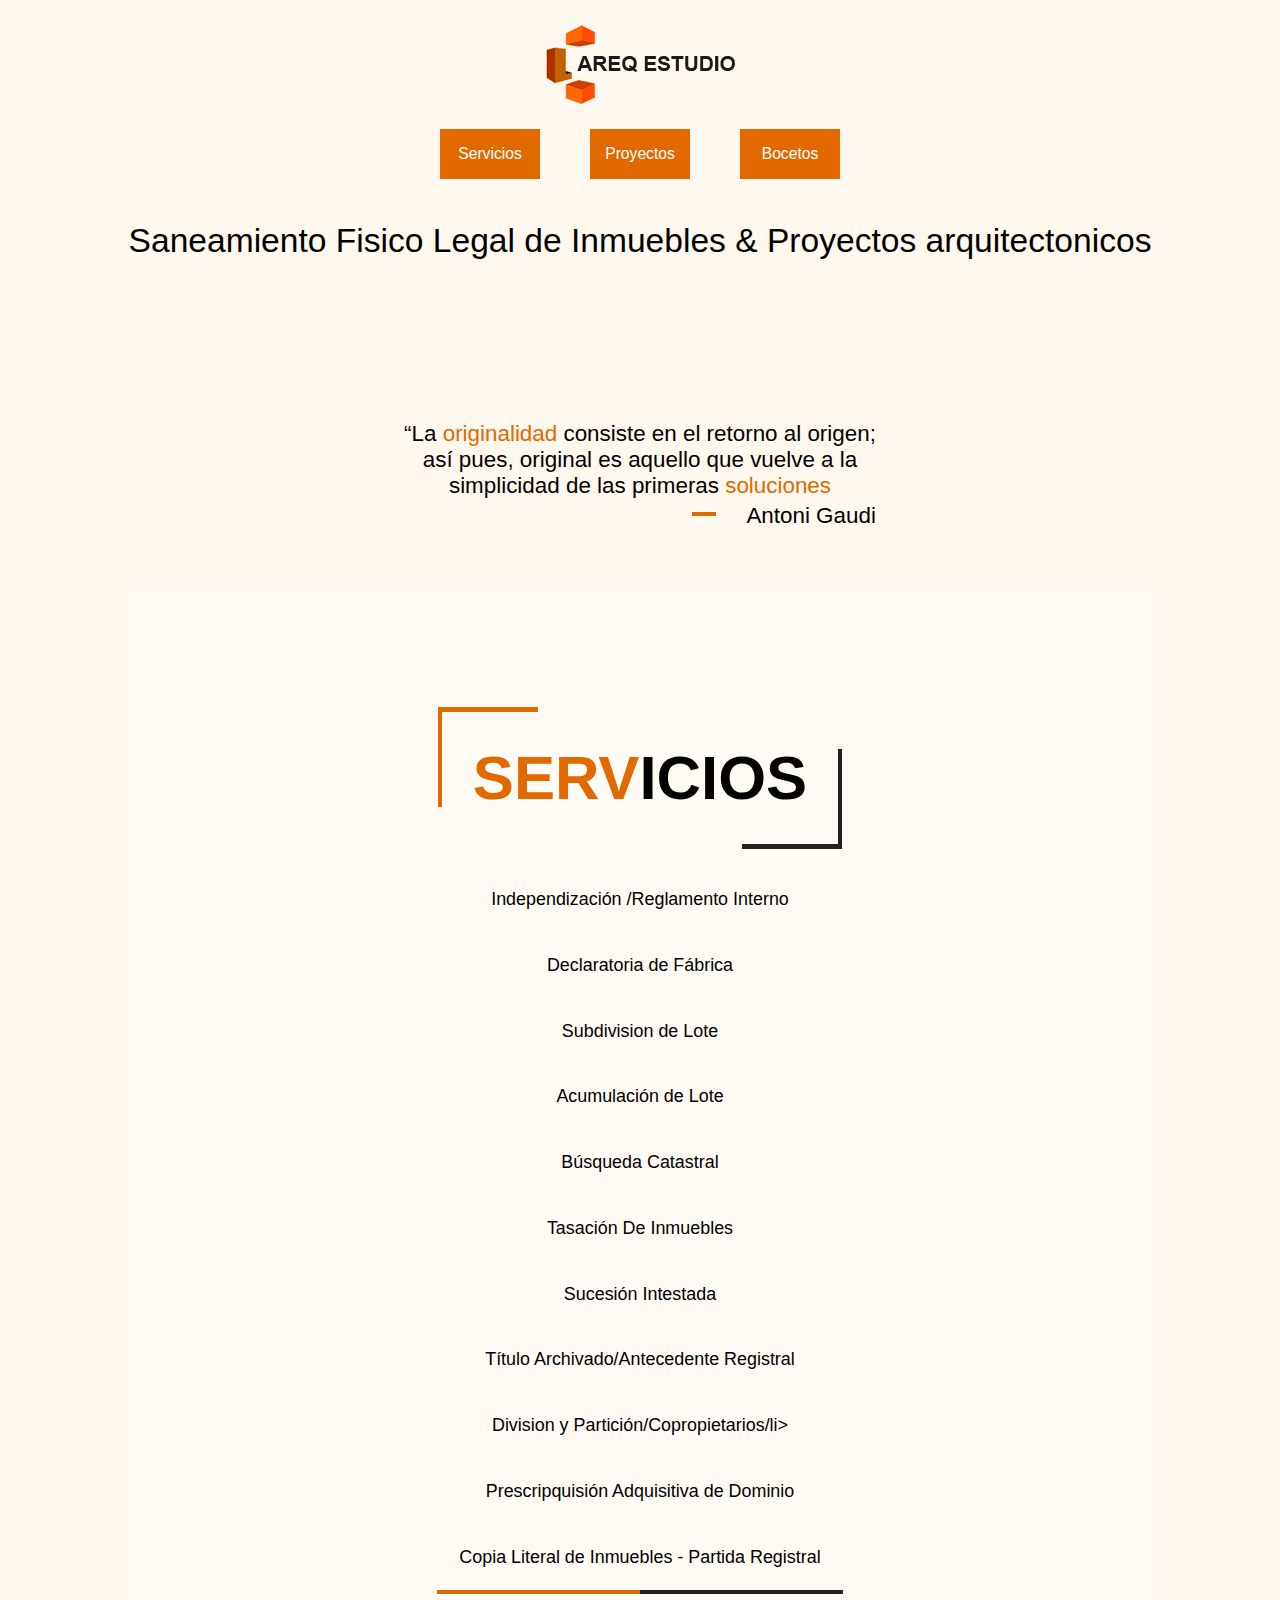
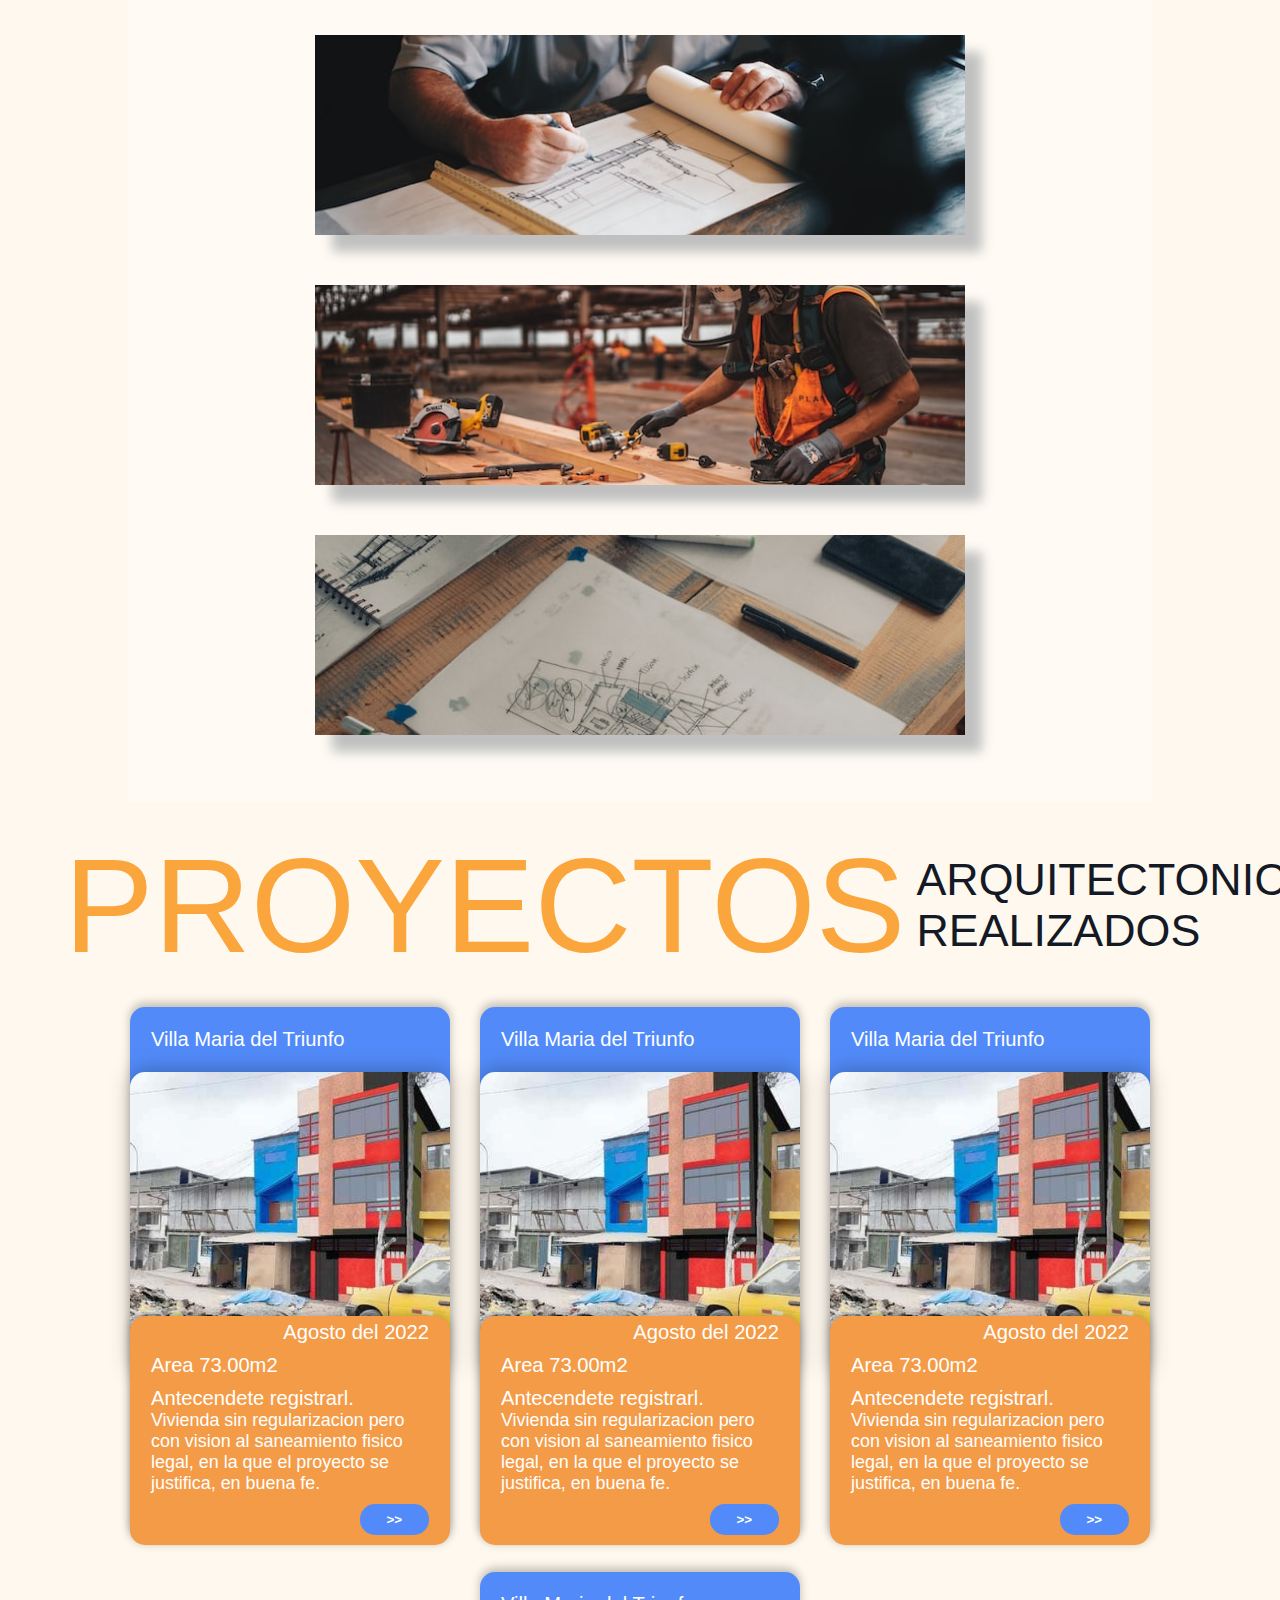
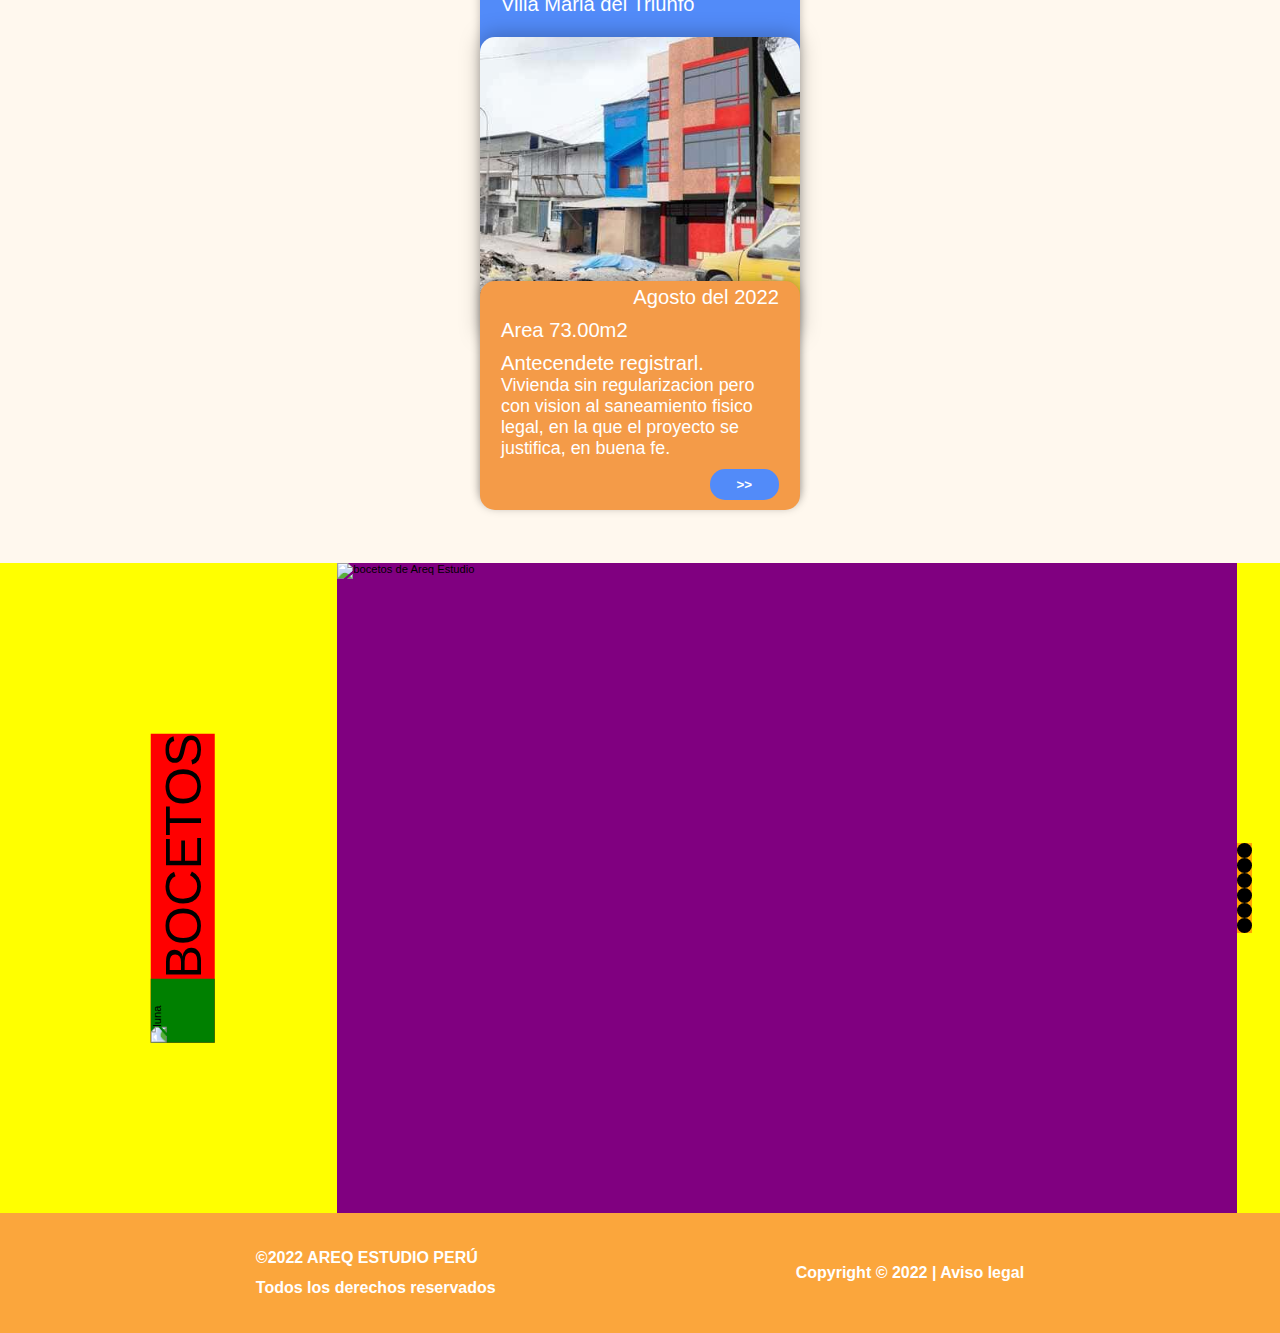
==== index.html @ 9e26d673 "se posiciono la estructura de los bocetos a nivel de contenedores sin diseño especifido" ====
<!DOCTYPE html>
<html lang="es">

<head>
    <meta charset="UTF-8">
    <meta http-equiv="X-UA-Compatible" content="IE=edge">
    <meta name="viewport" content="width=device-width, initial-scale=1.0">
    <link rel="stylesheet" href="./css/index.css">
    <title>Areq Estudio</title>
</head>

<body>
    <header class="header__container">
        <img width="197px" height="84px" class="header_logo" src="./logo/logo_mobile_naranja.png" alt="">
        <nav class="nav__container">
            <ul class="nav__menu">
                <li class="nav__item"><a class="nav__links" href="#servicios">Servicios</a></li>
                <li class="nav__item"><a class="nav__links" href="#proyectos">Proyectos</a></li>
                <li class="nav__item"><a class="nav__links" href="#">Bocetos</a></li>
            </ul>
        </nav>
    </header>
    <section class="principal">
        <div class="principal__titulos-and-logo">
            <img class="principal__logo" width="450px" height="120px" src="./logo/logo_naranja_areq.png" alt="">
            <p class="principal__servicio">Saneamiento Fisico Legal de Inmuebles & Proyectos arquitectonicos</p>
            <div class="principal__border"></div>
        </div>
        <div class="principal__video-cita-menu">
            <video class="principal__video" autoplay muted loop>
                <source class="source" src="./video/dibujando.mp4" type="video/mp4">
                <source src="./video/dibujando.ogg" type="video/ogg">
                Tu Navegador no es compatible con videos HTML5
            </video>
            <div class="principal__cita_menu">
                <p class="principal__cita">
                    “La <span>originalidad</span> consiste en el retorno al origen;<br>
                    así pues, original es aquello que vuelve a la<br>
                    simplicidad de las primeras <span>soluciones</span>
                </p>
                <div class="principal__menu">
                    <ul class="principal__ul">
                        <li class="principal__li"><a class="principal__links" href="#servicios">Servicios</a></li>
                        <li class="principal__li"><a class="principal__links" href="#">Proyectos</a></li>
                        <li class="principal__li"><a class="principal__links" href="#">Bocetos</a></li>
                    </ul>
                </div>
            </div>
        </div>
    </section>
    <section id="servicios" class="servicios">
        <div class="servicios__listas_img">
            <div class="servicios__lista">
                <p class="servicios__titulo"> <span>SERV</span>ICIOS</p>
                <ul class="servicios__ul">
                    <li class="servicios__li">Independización /Reglamento Interno</li>
                    <li class="servicios__li">Declaratoria de Fábrica</li>
                    <li class="servicios__li">Subdivision de Lote</li>
                    <li class="servicios__li">Acumulación de Lote</li>
                    <li class="servicios__li">Búsqueda Catastral</li>
                    <li class="servicios__li">Tasación De Inmuebles</li>
                    <li class="servicios__li">Sucesión Intestada</li>
                    <li class="servicios__li">Título Archivado/Antecedente Registral</li>
                    <li class="servicios__li">Division y Partición/Copropietarios/li>
                    <li class="servicios__li">Prescripquisión Adquisitiva de Dominio</li>
                    <li class="servicios__li">Copia Literal de Inmuebles - Partida Registral</li>
                </ul>
            </div>
            <div class="servicios__img">
                <div class="servicios_imagenes"><img class="servicios__imagen imagen_uno" width="650px" height="202px"
                        src="./img/plano.jpg" alt=""></div>
                <div class="servicios_imagenes"><img class="servicios__imagen imagen_dos" width="650px" height="202px"
                        src="./img/realizado.jpg" alt=""></div>
                <div class="servicios_imagenes"><img class="servicios__imagen imagen_tres" width="650px" height="202px"
                        src="./img/plano0.jpg" alt=""></div>
            </div>
        </div>
    </section>
    <section id="proyectos" class="proyectos__container">
        <div class="proyectos__titulo">
            <p class="proyectos__parrafo ">PROYECTOS</p>
            <p class="proyectos__parrafo pt__font-size pt__color">ARQUITECTONICOS<br>REALIZADOS</p>
        </div>
        <div class="cards__container">
            <div class="cards__proyectos">
                <p class="cards__lugar">Villa Maria del Triunfo</p>
                <div class="cards_fondo_imagen">
                    <img class="cards__imagen" src="./img/plano4.jpeg"
                        alt="proyecto Arquitectonico Villa Maria Del Triungo">
                    <div class="cards__informacion">
                        <p class="cards__fecha">Agosto del 2022</p>
                        <p class="cards__area">Area 73.00m2</p>
                        <p class="cards__Antecedente"><span>Antecendete registrarl.</span><br>Vivienda sin
                            regularizacion pero con vision al saneamiento fisico legal, en la que el proyecto se
                            justifica, en buena fe. </p>
                        <div class="cards_btn_container">
                            <button class="cards__boton">
                                <p class="cards__boton_texto">&#62;&#62;</p>
                            </button>
                        </div>
                    </div>
                </div>
            </div>
            <div class="cards__proyectos">
                <p class="cards__lugar">Villa Maria del Triunfo</p>
                <div class="cards_fondo_imagen">
                    <img class="cards__imagen" src="./img/plano4.jpeg"
                        alt="proyecto Arquitectonico Villa Maria Del Triungo">
                    <div class="cards__informacion">
                        <p class="cards__fecha">Agosto del 2022</p>
                        <p class="cards__area">Area 73.00m2</p>
                        <p class="cards__Antecedente"><span>Antecendete registrarl.</span><br>Vivienda sin
                            regularizacion pero con vision al saneamiento fisico legal, en la que el proyecto se
                            justifica, en buena fe. </p>
                        <div class="cards_btn_container">
                            <button class="cards__boton">
                                <p class="cards__boton_texto">&#62;&#62;</p>
                            </button>
                        </div>
                    </div>
                </div>
            </div>
            <div class="cards__proyectos">
                <p class="cards__lugar">Villa Maria del Triunfo</p>
                <div class="cards_fondo_imagen">
                    <img class="cards__imagen" src="./img/plano4.jpeg"
                        alt="proyecto Arquitectonico Villa Maria Del Triungo">
                    <div class="cards__informacion">
                        <p class="cards__fecha">Agosto del 2022</p>
                        <p class="cards__area">Area 73.00m2</p>
                        <p class="cards__Antecedente"><span>Antecendete registrarl.</span><br>Vivienda sin
                            regularizacion pero con vision al saneamiento fisico legal, en la que el proyecto se
                            justifica, en buena fe. </p>
                        <div class="cards_btn_container">
                            <button class="cards__boton">
                                <p class="cards__boton_texto">&#62;&#62;</p>
                            </button>
                        </div>

                    </div>
                </div>
            </div>
            <div class="cards__proyectos">
                <p class="cards__lugar">Villa Maria del Triunfo</p>
                <div class="cards_fondo_imagen">
                    <img class="cards__imagen" src="./img/plano4.jpeg"
                        alt="proyecto Arquitectonico Villa Maria Del Triungo">
                    <div class="cards__informacion">
                        <p class="cards__fecha">Agosto del 2022</p>
                        <p class="cards__area">Area 73.00m2</p>
                        <p class="cards__Antecedente"><span>Antecendete registrarl.</span><br>Vivienda sin
                            regularizacion pero con vision al saneamiento fisico legal, en la que el proyecto se
                            justifica, en buena fe. </p>
                        <div class="cards_btn_container">
                            <button class="cards__boton">
                                <p class="cards__boton_texto">&#62;&#62;</p>
                            </button>
                        </div>
                    </div>
                </div>
            </div>
        </div>
    </section>
    <section class="bocetos__container">
        <div class="boceto__titulo_imagen">
            <img class="boceto__img" src="" width="64px" height="64px" alt="luna">
            <p class="boceto__titulo">BOCETOS</p>
        </div>
        <div class="boceto__imagen">
            <img src="" alt="bocetos de Areq Estudio">
        </div>
        <div class="boceto__indicador">
            <div id="circulo_uno" class="boceto__circulo boceto_uno"></div>
            <div id="circulo_dos" class="boceto__circulo boceto_dos"></div>
            <div id="circulo_tres" class="boceto__circulo boceto_tres"></div>
            <div id="circulo_cuatro" class="boceto__circulo boceto_cuatro"></div>
            <div id="circulo_cinco" class="boceto__circulo boceto_cinco"></div>
            <div id="circulo_seis" class="boceto__circulo boceto_seis"></div>
        </div>
    </section>
    <footer class="footer">
        <p class="footer_copy">©2022 AREQ ESTUDIO PERÚ<br>Todos los derechos reservados</p>
        <p class="footer_copy">Copyright © 2022 | Aviso legal</p>
    </footer>
    <script src="./script/redirecionar.js" type="module"></script>
</body>

</html>
---- css/index.css ----
html,
*,
*::after,
*::before {
    margin: 0;
    padding: 0;
    box-sizing: border-box;

}

:root {

    --bg__nav: #FBA63C;
    --bg__sevicio: #FBA63C;
    --bg__sevicio-black: #131A25;
    --bg__proyectos-black: #131A25;
    --bg__proyectos: #FBA63C;
    --bg__footer: #FBA63C;
    --border__logo: #131A25;
    --border_lineas: #FBA63C;
    --border_lineas-black: #131A25;
    --c__header: #131A25;
    --c__servicios: #FBA63C;
    /* colores a partir de esta comentario*/
    --bg__body: #FFF8EE;

    --bg__border_principal_bottom: #DCDBDB;
    --bg__border_principal_left: #DCDBDB;
    --bg__principal_orange: #E16900;
    --bg__principal_container: #FFF8EE;
    --bg__servicios_blanco: #FFFBF4;
    --bg__servicios_orange: #E16900;
    --bg__servicios_orange_claro: #FBA63C;
    --bg__servicios_black: #212121;
    --bg__proyectos_blanco: #FFF8EE;
    --c__principal-black: #212121;
    --c__principal-orange: #E16900;
    --c__principal-menu: #FFFFFF;
    --c__proyectos_orange: #E16900;
    --c__proyectos_black: #212121;
}

html {
    scroll-behavior: smooth;
    font-size: 62.5%;
}

body {
    background-color: var(--bg__body);
}

.header__container {
    width: 100%;
    padding-bottom: 100px;
    background: var(--bg__header);
    display: flex;
    justify-content: space-between;
    position: relative;
    display: none;
    font-family: "Arial", sans-serif;
}

.principal {
    font-family: "Arial", sans-serif;
}

.principal::before {
    content: "";
    position: absolute;
    z-index: 2;
    width: 1px;
    height: 100%;
    background-color: var(--bg__border_principal_left);
    top: 0;
    left: 150px;

}

.principal__titulos-and-logo {
    display: flex;
    position: relative;
    justify-content: center;
    line-height: 3rem;

}

.principal__logo {
    position: absolute;
    top: 4rem;
    left: 5%;
    z-index: 2;
}

.principal__servicio {
    font-size: 3rem;
    white-space: nowrap;
    margin-left: 10%;
    margin-top: 6rem;
}

.principal__border {
    position: absolute;
    width: 100%;
    height: 1px;
    background-color: var(--bg__border_principal_bottom);
    margin-top: 9.3rem;
}

.principal__video-cita-menu {
    width: 65%;
    margin: 0 auto;
    margin-top: 10%;
    margin-bottom: 8rem;
    display: flex;
    justify-content: center;
    align-items: center;
}

.principal__video {
    object-fit: cover;
    width: 460px;
    height: 640px;
}

.principal__cita_menu {
    margin-left: 12%;
    margin-top: 15%;

}

.principal__cita {
    font-weight: 300;
    font-size: 2.5rem;
    text-align: center;
    position: relative;
    white-space: nowrap;
}

.principal__cita::before {
    content: "";
    width: 24px;
    height: 4px;
    background-color: var(--c__principal-orange);
    position: absolute;
    display: flex;
    justify-content: center;
    align-items: center;
    text-align: center;
    bottom: -17px;
    right: 160px;
}

.principal__cita::after {
    content: "Antoni Gaudi";
    position: absolute;
    bottom: -30px;
    right: 0px;
}

.principal__cita>span {
    color: var(--c__principal-orange);
}

.principal__menu {
    margin-top: 150px;
    width: 100%;


}

.principal__ul,
.nav__menu {
    display: flex;
    justify-content: space-between;
}

.principal__li,
.nav__item {
    list-style-type: none;
}

.principal__links,
.nav__links {
    font-size: 1.6rem;
    text-decoration: none;
    color: var(--c__principal-menu);
    display: flex;
    justify-content: center;
    align-items: center;
    width: 130px;
    height: 60px;
    background: var(--bg__principal_orange);
}

.nav__links {
    font-size: 1.6rem;
    text-decoration: none;
    color: var(--c__principal-menu);
    display: flex;
    justify-content: center;
    align-items: center;
    width: 130px;
    height: 60px;
    background: var(--bg__principal_orange);
}

/* ESTILOS DEL SERVICIO */
.servicios {
    width: 100%;
    font-family: "Arial", sans-serif;
}

.servicios__listas_img {
    width: 80%;
    height: 100%;
    margin: 0 auto;
    background: var(--bg__servicios_blanco);
    display: flex;
    justify-content: space-between;
    align-items: center;
    padding-bottom: 6rem;
}

.servicios__img {
    display: flex;
    flex-direction: column;
    gap: 50px;

}

.servicios_imagenes {
    width: 650px;
    height: 200px;
    position: relative;
    box-shadow: 1.5rem 1.5rem 1rem silver;

}

.servicios__imagen {
    width: 100%;
    height: 100%;
    object-fit: cover;
}

.servicios_imagenes::before {
    content: "";
    top: 0;
    left: 0;
    position: absolute;
    width: 100%;
    height: 100%;
    background: linear-gradient(90deg, transparent 47%, var(--bg__servicios_orange));
    z-index: 2;
    animation: grandiante 5s ease infinite;
    background-size: 300% 100%;

}

@keyframes grandiante {
    0% {

        background-position: 50% 0%;
    }

    50% {

        background-position: 70% 100%;
    }

    100% {

        background-position: 50% 0%;
    }
}

.servicios__imagenes {
    width: 650px;
    height: 202px;
    object-fit: cover;
    position: relative;
}

/* ESTILOS PARA EL CONTENEDOR SERVICIOS*/
.servicios__titulo {
    text-align: center;
    margin-top: 11rem;
    margin-bottom: 2rem;
    font-size: 5.5rem;
    padding: 0.5em;
    font-weight: 900;
    position: relative;
    background-color: var(--bg__servicios_blanco);

}

.servicios__titulo>span {
    color: var(--bg__servicios_orange);
}

.servicios__titulo::before {
    content: "";
    position: absolute;
    top: -.4rem;
    left: -.4rem;
    width: 100px;
    height: 100px;
    z-index: -1;
    background-color: var(--bg__servicios_orange);

}

.servicios__titulo::after {
    content: "";
    position: absolute;
    bottom: -.4rem;
    right: -.4rem;
    width: 100px;
    height: 100px;
    z-index: -1;
    background-color: var(--bg__servicios_black);

}

.servicios__lista {
    margin: 0 auto;
    position: relative;
    z-index: 2;
    display: flex;
    justify-content: center;
    align-items: center;
    flex-direction: column;
}

.servicios__ul {
    font-size: 1.6rem;

}

.servicios__ul::after {
    content: "";
    position: absolute;
    left: 50%;
    transform: translateX(-50%);
    width: 100%;
    height: 4px;
    background: linear-gradient(90deg, var(--bg__servicios_orange) 50%, var(--bg__servicios_black) 50%);
    margin: 0 auto;
}

.servicios__li {
    padding: 2rem 2rem;
    list-style-type: none;
    text-align: center;
}

.servicios__li:hover {
    background-color: var(--bg__servicios_orange_claro);
    transition: background-color 0.3s;
    color: #ffffff;
}

/* ESTILOS PARA EL CONTENEDOR PROYECTOS ARQUITECTONICOS*/
.proyectos__container {
    background-color: var(--bg__proyectos_blanco);
    width: 100%;
    display: flex;
    justify-content: center;
    align-items: center;
    flex-direction: column;
    font-family: "Arial", sans-serif;
}

.proyectos__titulo {
    font-family: 'Bebas Neue', sans-serif;
    font-style: normal;
    font-weight: 400;
    font-size: 12rem;
    width: 100%;
    margin-top: 2%;
    margin-bottom: 2%;
    padding-left: 5%;
    display: grid;
    grid-template-columns: repeat(5, 1fr);
    grid-template-rows: repeat(1, auto);
    align-items: center;
}

.proyectos__parrafo {
    color: var(--bg__proyectos);

}

.pt__font-size {
    font-size: 4rem;
    margin-left: 1rem;

}

.pt__color {
    color: var(--bg__proyectos-black);
}

.cards__container {
    width: 80%;
    display: flex;
    justify-content: center;
    align-items: center;
    flex-flow: wrap;
    font-size: 1.8rem;
    margin-bottom: 5rem;
    gap: 30px;
    /*grid-auto-rows: 45rem;*/

    /*grid-template-columns: repeat(auto-fit,minmax(min(100%,25rem),1fr));*/
}

.cards__proyectos {
    flex-basis: calc(350px - 30px);
    width: 350px;
    background-color: #528BF9;
    box-shadow: 0px -4px 10px rgba(0, 0, 0, 0.25);
    border-radius: 15px;
    min-height: 535px;
}

.cards__lugar {
    padding: 21px;
    color: #FFFFFF;
}

.cards_fondo_imagen {
    position: relative;
}

.cards__imagen {
    border-radius: 15px 15px 0px 0px;
    filter: drop-shadow(0px -3px 10px rgba(0, 0, 0, 0.25));
    width: 100%;
    height: 300px;
    object-fit: cover;
}

.cards__informacion {
    border-radius: 15px;
    background: #F49B48;
    color: #FFFFFF;
    padding: 0px 21px 10px 21px;
    box-shadow: 0px -2px 10px rgba(0, 0, 0, 0.25);
    position: absolute;
    bottom: -55%;
    display: grid;
    gap: 10px;
}

.cards__fecha {
    margin-top: 5px;
    text-align: end;
}

.cards_btn_container {
    width: 100%;
    display: flex;
    justify-content: end;
}

.cards__boton {
    text-align: center;
    width: 25%;
    padding: 8px;
    border-radius: 15px;
    border: 0px;
    background: #528BF9;
}

.cards__boton_texto {
    font-family: "Tahoma", "Helvetica";
    color: #FFFFFF;
    font-weight: 900;
}
.cards__Antecedente>span {
    font-size: 1.8rem;
}
.cards__Antecedente {
    font-size: 1.6rem;
}
/* ESTILOS PARA EL CONTENEDOR BOCETOS */
.bocetos__container {
    width: 100%;
    font-family: "Bodoni Moda", sans-serif;
    position: relative;
    background-color: yellow;
    display: flex;
    justify-content: center;
    align-items: center;
}
.boceto__titulo_imagen {
    display: inline-flex;
    background-color: red;
    transform: rotate(-90deg);
    justify-content: center;
    align-items: center;
    
    top: 0%;
    left: 0%;
}
.boceto__img{
    background-color: green;
}
.boceto__titulo {
    font-size: 4.5rem;
}
.boceto__imagen{
    min-width: 900px;
    min-height: 650px;
    background: purple;
}
.boceto__indicador{
    font-size: 3.5rem;
    background: orange;
}
.boceto__circulo{
    width: 15px;
    height: 15px;
    background: black;
    border-radius: 50%;
}

/* REPSONSIVE DESIGN */
/*
     Principal
*/
@media screen and (max-width: 1800px) {

    .principal__servicio {
        margin-top: 10rem;
        margin-left: 0%;
        white-space: normal;
        text-align: center;
    }
}

@media screen and (max-width: 1600px) {
    .principal__video-cita-menu {
        margin-top: 3%;
    }

    .servicios__listas_img {
        flex-direction: column;
    }

    .servicios__img {
        justify-content: center;
        align-items: center;
        margin-top: 4rem;
    }

}

@media screen and (max-width: 1350px) {

    html {
        font-size: 70%;
        transition: all 0.5s;
    }

    .header__container {
        background-color: var(--bg__principal_container);
        position: fixed;
        z-index: 10;
        display: flex;
        justify-content: center;
        align-items: center;
        flex-direction: column;
        padding-bottom: 30px;
    }

    .header_logo {
        margin-top: 2rem;
        margin-bottom: 2rem;
    }

    .principal__video-cita-menu {
        flex-direction: column;
    }

    .principal__cita_menu {
        margin-left: 0%;
    }

    .principal__video {
        display: none;
    }

    .principal__cita {
        font-size: 2rem;
    }

    .principal__menu {
        display: none;
    }

    .nav__menu {
        justify-content: center;
        gap: 50px;
    }

    .nav__links {
        width: 100px;
        height: 50px;
        font-size: 1.4rem;
        font-weight: normal;
    }

    .principal__logo {
        display: none;
    }

    .principal__servicio {
        margin-top: 20rem;
        margin-left: 0%;
        white-space: normal;
        text-align: center;
    }

    .principal__border {
        display: none;
    }

    .principal::before {
        display: none;
    }

}

@media screen and (max-width:800px) {
    html {
        font-size: 62.5%;
    }

    .servicios__titulo {
        font-size: 4.5rem;
    }

    .servicios__img {
        gap: 20px;
        width: 90%;
    }

    .servicios_imagenes {
        width: 100%;
    }

    /* CONTENEDOR PROYECTOS */
    .proyectos__titulo {
        font-size: 6rem;
        transition: font-size 0.5s;
    }

    .pt__font-size {
        font-size: 2.5rem;

    }
}















.header__contenedor {

    width: 75%;
    height: 770px;
    position: relative;
    border-radius: 10px;
    filter: drop-shadow(0px 0px 30px rgba(0, 0, 0, 0.75));
}

.header__figura,
.section__figure {
    position: relative;
    border-top: 10px solid var(--border__logo);
    border-right: 10px solid var(--border__logo);
    border-bottom: 10px solid var(--border__logo);
}

.border--naranja {
    border-top: 10px solid var(--border_lineas);
    border-right: 10px solid var(--border_lineas);
    border-bottom: 10px solid var(--border_lineas);
}

.header__fondo {
    width: 100%;
    height: 100%;
    object-fit: cover;
    border-radius: 10px;
}

.header_capa {
    position: absolute;
    top: 0;
    z-index: 2;
    width: 100%;
    height: 100%;
    background: linear-gradient(90deg, #516A92 0%, rgba(217, 217, 217, 0) 98.77%);
    border-radius: 10px;
}

.header__titulo {
    position: absolute;
    z-index: 3;
    text-align: center;
    top: 38px;
    width: 100%;
}

.header__saneamiento {
    font-size: 45px;
    color: var(--c__header);
    text-align: center;
    font-weight: 700;
    padding: 0em 0.5em;
}

.header__lineas,
.section__lineas {
    height: 8px;
    width: 8px;
    background-color: var(--border_lineas);
}

.vertical {
    height: 100%;
    position: absolute;
    top: 0;
    left: 120px;
    z-index: 0;
}

.horizontal {
    width: 100%;
    position: absolute;
    top: 185px;
    z-index: 1;
}

.position--absolute,
.position--absolute_servicio {
    position: absolute;
    top: 120px;
    left: 3.5%;
    z-index: 5;
}

.position--relative {
    border: 0px;
    position: relative;
    width: 100%;
    height: 100%;
}

.nav {
    position: absolute;
    background-color: var(--bg__nav);
    bottom: 0px;
    z-index: 3;
    left: 10%;
    box-shadow: 10px 10px 10px rgba(0, 0, 0, 0.25);
    border-radius: 5px 5px 0px 0px;
}

.nav__ul {
    display: flex;
    gap: 20px;
    padding: 1em;
}

.nav__articulos {
    list-style-type: none;
    line-height: 3em;
}

.nav__enlace {
    display: block;
    padding: 0em 1.3em;
    text-decoration: none;
    color: white;
    font-size: 18px;
    text-align: center;
}

/* ESTILOS PARA EL CONTENEDOR SERVICIOS*/
.section {
    width: 100%;
    padding-top: 4em;
    padding-bottom: 4em;
    background-color: var(--bg__sevicio);
    position: relative;
    display: flex;
    justify-content: center;
    align-items: center;
}

.bg--black {
    background: var(--border_lineas-black);
}

.top {
    top: 106px;
}

.position--absolute_servicio {
    top: 42px;
}

.section__container {
    width: 60%;
    background: var(--bg__sevicio-black);
    margin-top: 170px;
    height: 650px;
    margin-bottom: 25px;
    display: flex;
    justify-content: space-between;
    position: relative;

}

.section__titulo {
    height: 100%;
    display: flex;
    justify-content: center;
    align-items: center;
    background: var(--bg__sevicio-black);
    position: relative;
    z-index: 3;
}

.section__servicios {
    font-size: 55px;
    padding-left: 40px;
    padding-right: 40px;
    color: var(--c__servicios);
    font-weight: 900;
}

.section_lista {
    height: 100%;
    padding-right: 70px;
    display: flex;
    justify-content: center;
    align-items: center;
    flex-direction: column;
    position: relative;
    background: var(--bg__sevicio-black);
    z-index: 50;
}

.section_lista::before {
    content: "";
    position: absolute;
    width: 8px;
    height: 253px;
    background: var(--bg__sevicio);
    top: 10px;
    left: -10%;
}

.section_lista::after {
    content: "";
    position: absolute;
    width: 8px;
    height: 253px;
    background: var(--bg__sevicio);
    bottom: 10px;
    right: -10%;
}

.section__ul {
    display: flex;
    justify-content: center;
    align-items: center;
    flex-direction: column;
    padding: 0em 1em;
}

.section__articulos {
    list-style: none;
    line-height: 3em;
    color: #ffffff;
    font-weight: 400;
    font-size: 16px;
}

.section_bordeado {
    position: absolute;
    width: 100px;
    height: 100px;
    background: var(--bg__sevicio-black);
    top: -20px;
    left: -20px;
    z-index: 2;
    border: 1px;
}

.section_bordeado_derecha {
    position: absolute;
    width: 100px;
    height: 100px;
    background: var(--bg__sevicio-black);
    bottom: -20px;
    right: -20px;
    z-index: 2;
    border: 1px;
}

.section_bordeado::before {
    content: '';
    position: absolute;
    bottom: 0;
    width: 100px;
    height: 100px;
    background: var(--bg__sevicio);
    top: 10px;
    left: 10px;
    z-index: -1;
}

.section_bordeado_derecha::before {
    content: '';
    position: absolute;
    bottom: 0;
    width: 100px;
    height: 100px;
    background: var(--bg__sevicio);
    top: -10px;
    left: -10px;
    z-index: -1;
}

/* ESTILOS PARA EL CONTENEDOR PROYECTOS*/
.bacground-black {
    background-color: var(--bg__proyectos-black);
    justify-content: stretch;
    flex-direction: column;
}

.section_proyectos_titulo {
    margin-top: 100px;
    font-weight: 900;
    font-size: 55px;
    color: #ffffff;
    margin-bottom: 45px;
    text-align: center;

}

.section_proyectos_contenedor {
    width: 85%;
    display: grid;
    grid-template-columns: repeat(auto-fill, minmax(min(100%, 18rem), 1fr));
    grid-auto-rows: 18rem;
    gap: 20px;
    row-gap: 40px;
}

.section_proyectos_realizados {
    padding: 15px 15px 40px 15px;
    background: var(--bg__proyectos);
    border-radius: 10px;
    box-shadow: 20px 0px 20px rgba(0, 0, 0, 45);
    border-radius: 5px;
}

.section_proyectos_figure {
    width: 100%;
    height: 100%;
    position: relative;
}

.section_proyectos_imagenes {
    width: 100%;
    height: 100%;
    object-fit: cover;
}

.section_proyectos_lugar {
    text-align: center;
    padding-top: 10px;
    color: #ffffff;
}

.section_proyecto_capa {
    background: rgba(19, 26, 37, 0.85);
    position: absolute;
    top: 0;
    left: 0;
    margin: auto;
    width: 100%;
    height: 100%;
    display: flex;
    justify-content: center;
    align-items: center;
    opacity: 0;
}

.section_proyecto_ver_mas {
    text-decoration: none;
    color: white;
    font-size: 25px;
    border: 2px solid var(--bg__proyectos-black);
    padding: 0.5em;
    background: var(--bg__proyectos-black);
    border-radius: 5px;
}

.section_proyecto_capa:hover {
    transition: all 0.5s;
    opacity: 1;
}

/* ESTILOS PARA EL CONTENEDOR FOOTER */
.footer {
    width: 100%;
    background: var(--bg__footer);
    display: flex;
    justify-content: center;
    align-items: center;
    gap: 300px;
    font-family: "Arial", sans-serif;
}

.footer_copy {
    padding-top: 30px;
    padding-bottom: 30px;
    font-weight: 600;
    font-size: 16px;
    line-height: 30px;
    color: white;
}

/*  TRANSFORMANDO LA WEB EN RESPONSIVE*/

@media screen and (max-width:1750px) {
    .header__titulo {
        top: 50%;
        transition: all 0.5s;
        transform: translateY(-50%);
    }
}

@media screen and (max-width:1450px) {
    .section__container {
        transition: all 0.5s;
        width: 70%;
    }

    .position--absolute {
        transition: all 0.5s;
        background-color: var(--bg__header);
        left: 50%;
        transform: translateX(-50%);
    }

    .border--naranja {
        border-left: 10px solid var(--border_lineas);
    }

    .position--absolute_servicio {
        left: 50%;
        transform: translateX(-50%);
        border-left: 10px solid var(--border_lineas-black);
    }
}

@media screen and (max-width:1250px) {
    .section__container {
        height: auto;
        flex-direction: column;
    }

    .section__titulo {
        padding: 2em 0em;
    }

    .section_lista {
        transition: all 0.5s;
        padding-right: 0px;
    }

    .section_lista::before {
        transition: all 0.5s;
        left: 100px;
    }

    .section_lista::after {
        transition: all 0.5s;
        right: 100px;
    }

    .section_lista {
        transition: all 0.5s;
        padding-bottom: 1.5em;
    }
}

@media screen and (max-width:900px) {
    .section_lista::before {
        transition: all 0.5s;
        left: 50px;
    }

    .section_lista::after {
        transition: all 0.5s;
        right: 50px;
    }

    .footer {
        gap: 20px;
        transition: all 0.5s;
        flex-direction: column;
        padding: 2em 0em;
    }

    .footer_copy {
        padding: 0px;
    }
}

@media screen and (max-width: 800px) {
    .header__container {
        padding: 0em 2em 1em;
    }

    .header__contenedor {
        transition: all 0.5s;
        width: 90%;
    }

    .principal,
    .servicios,
    .footer {
        padding: 1em;
    }

    .nav__container {
        width: 95%;
        margin: 0px auto;
    }

    .nav__menu {
        gap: 30px;
    }

    .principal__video-cita-menu {
        padding: 0em 1em;
    }

    .principal__cita {
        font-size: 1.8rem;
    }

    .header__saneamiento {
        transition: all 0.5s;
        font-size: 35px;
    }

    .nav {
        left: 50%;
        transform: translateX(-50%);
    }
}

@media screen and (max-width:700px) {
    .header__contenedor {
        height: 550px;
        margin-top: 100px;
        margin-bottom: 100px;
        margin-top: 110px;
    }

    .section__container {
        width: 90%;
    }

    .section_lista::before {
        transition: all 0.5s;
        left: 5px;
        width: 4px;
    }

    .section_lista::after {
        transition: all 0.5s;
        right: 5px;
        width: 4px;
    }

    .section_proyectos_titulo {
        font-size: 35px;
    }

    .position--absolute {
        top: 42px;
        background: transparent;
    }

    .horizontal {
        top: 11%;
        transition: all 0.5s;
    }

    .vertical {
        left: 20%;
        transition: all 0.5s;
    }
}
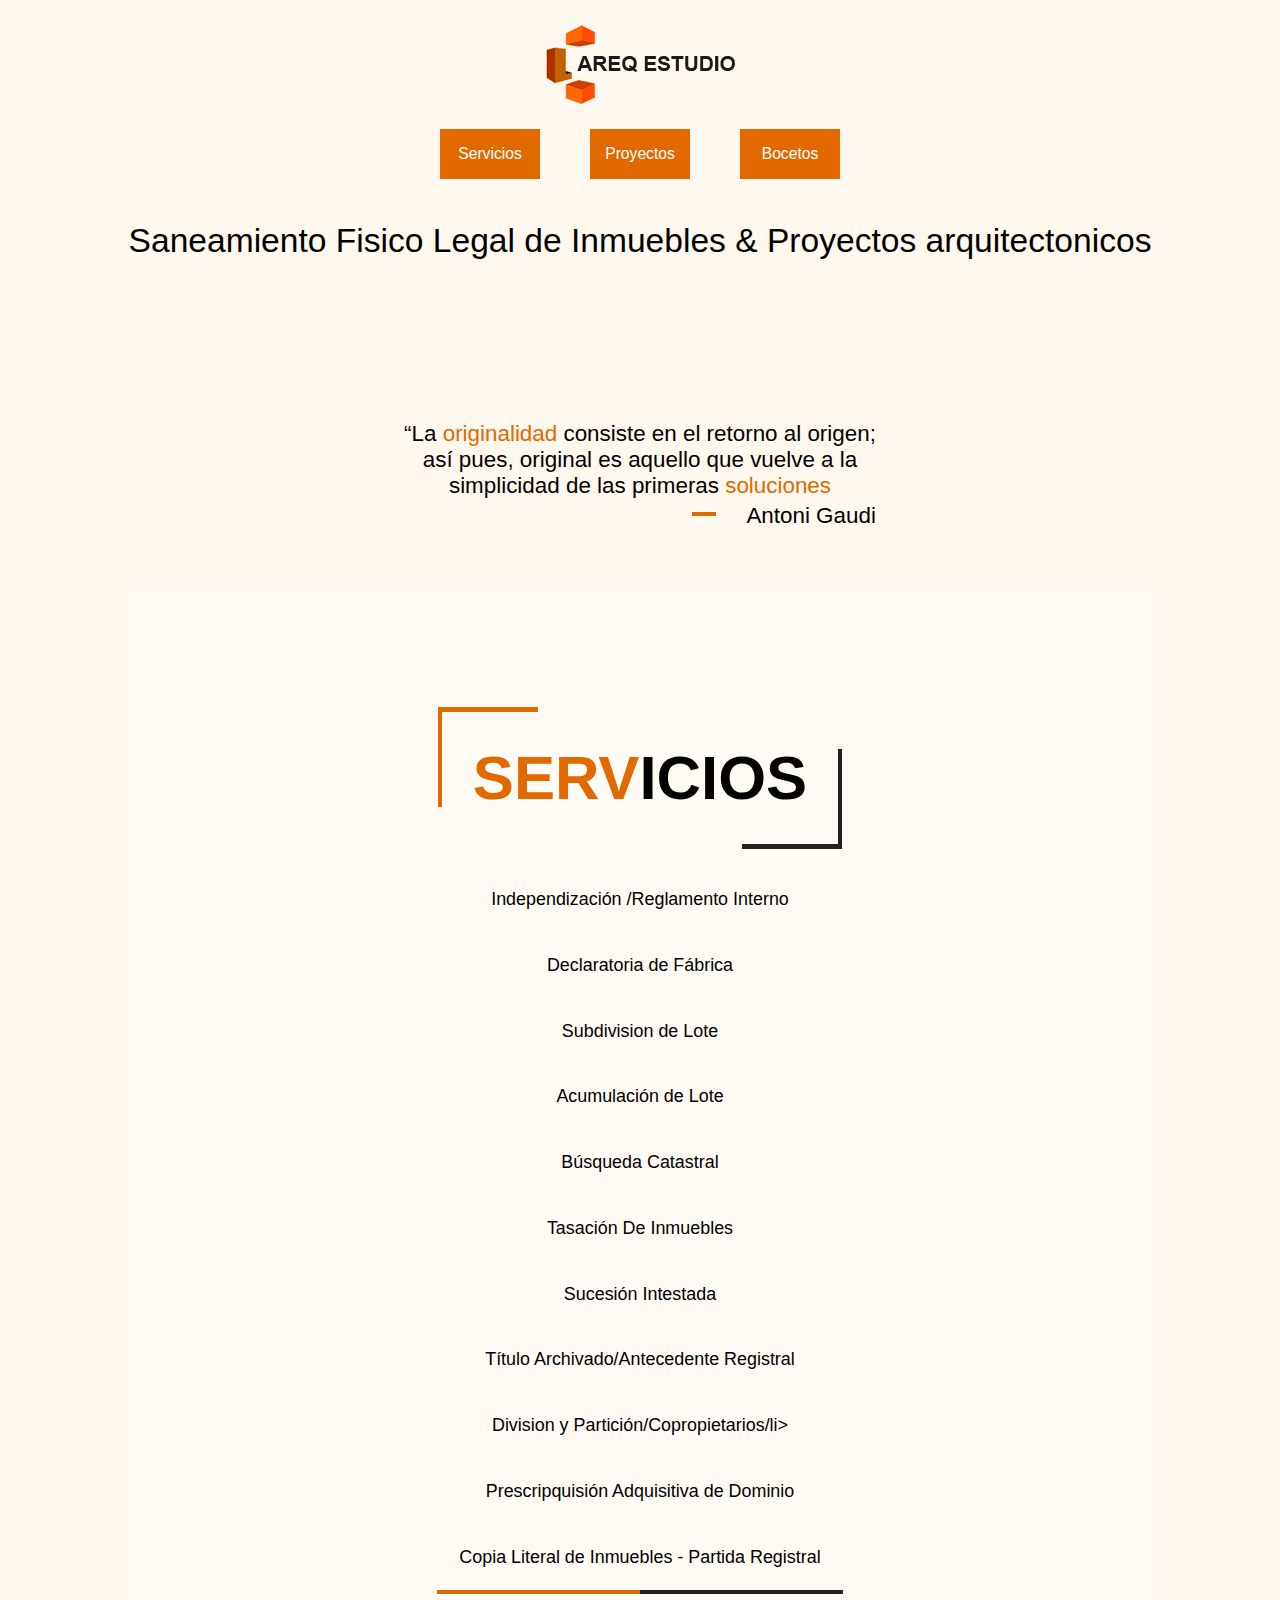
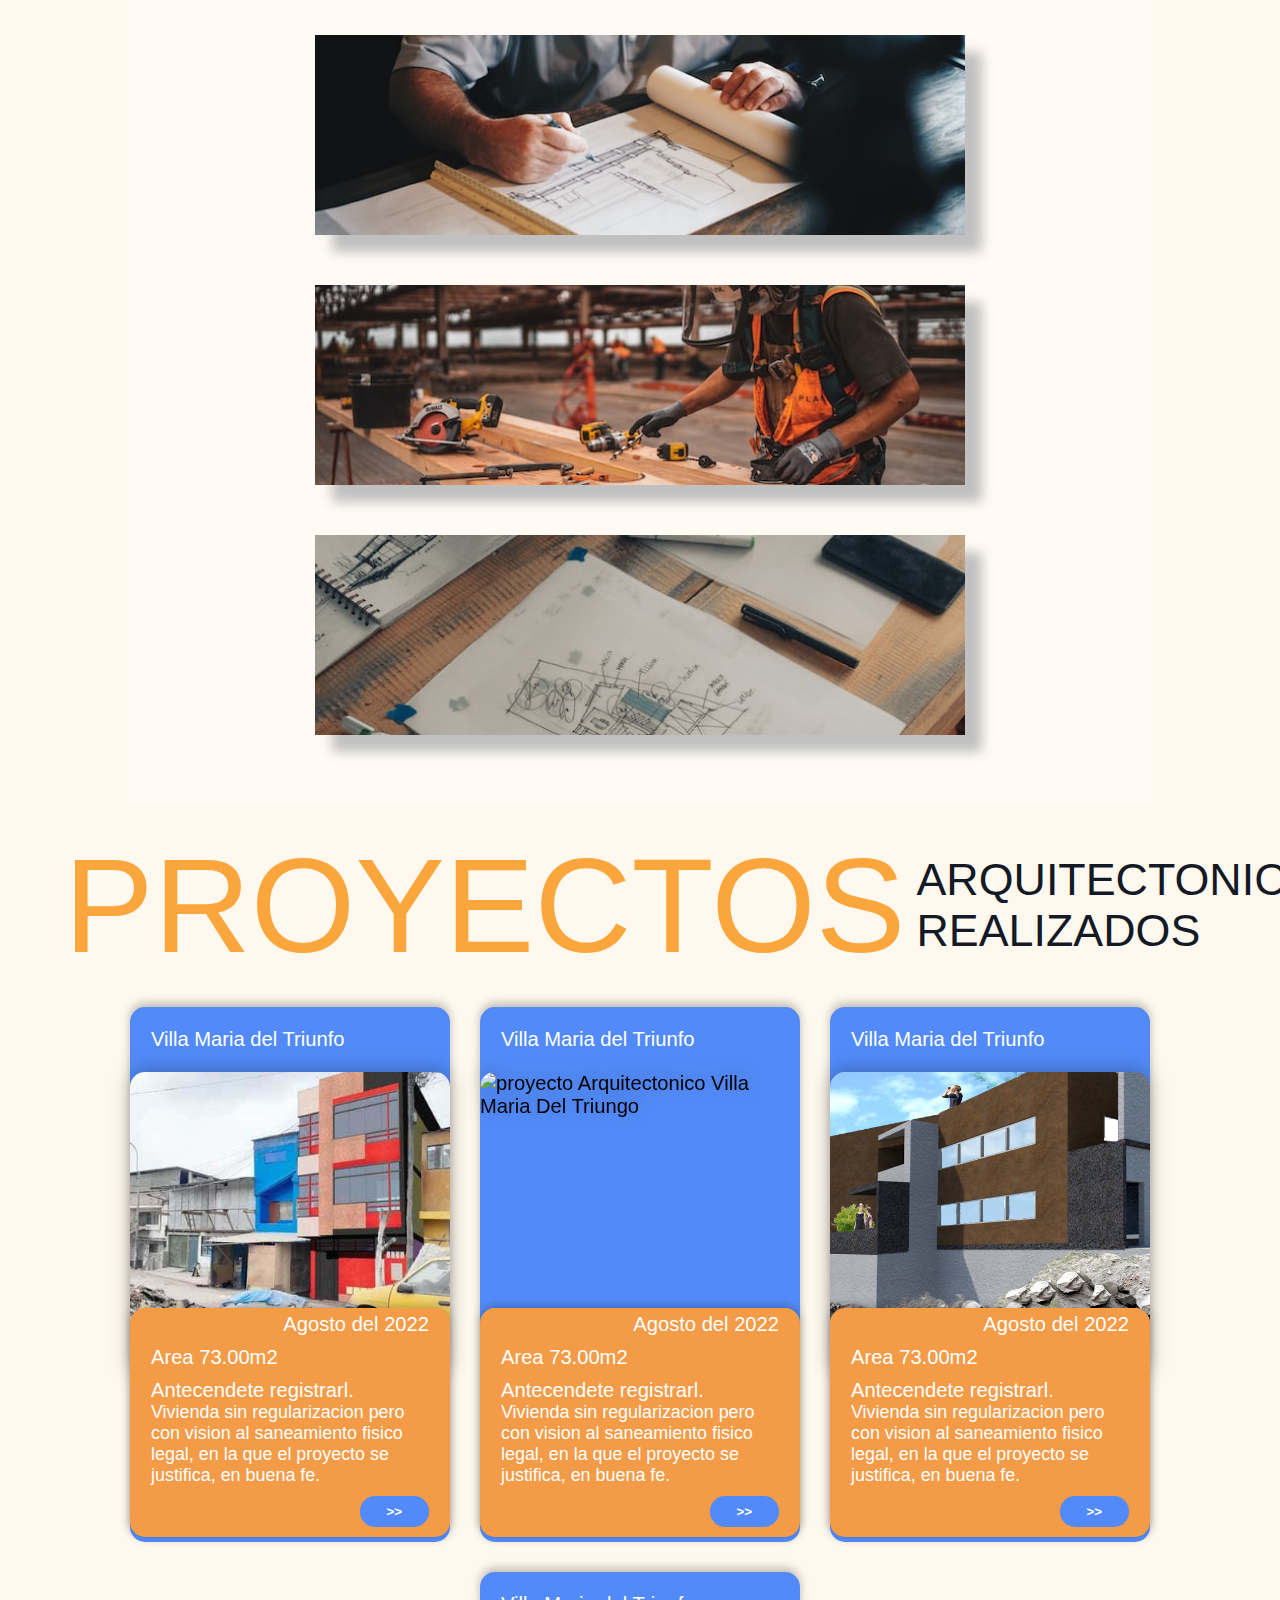
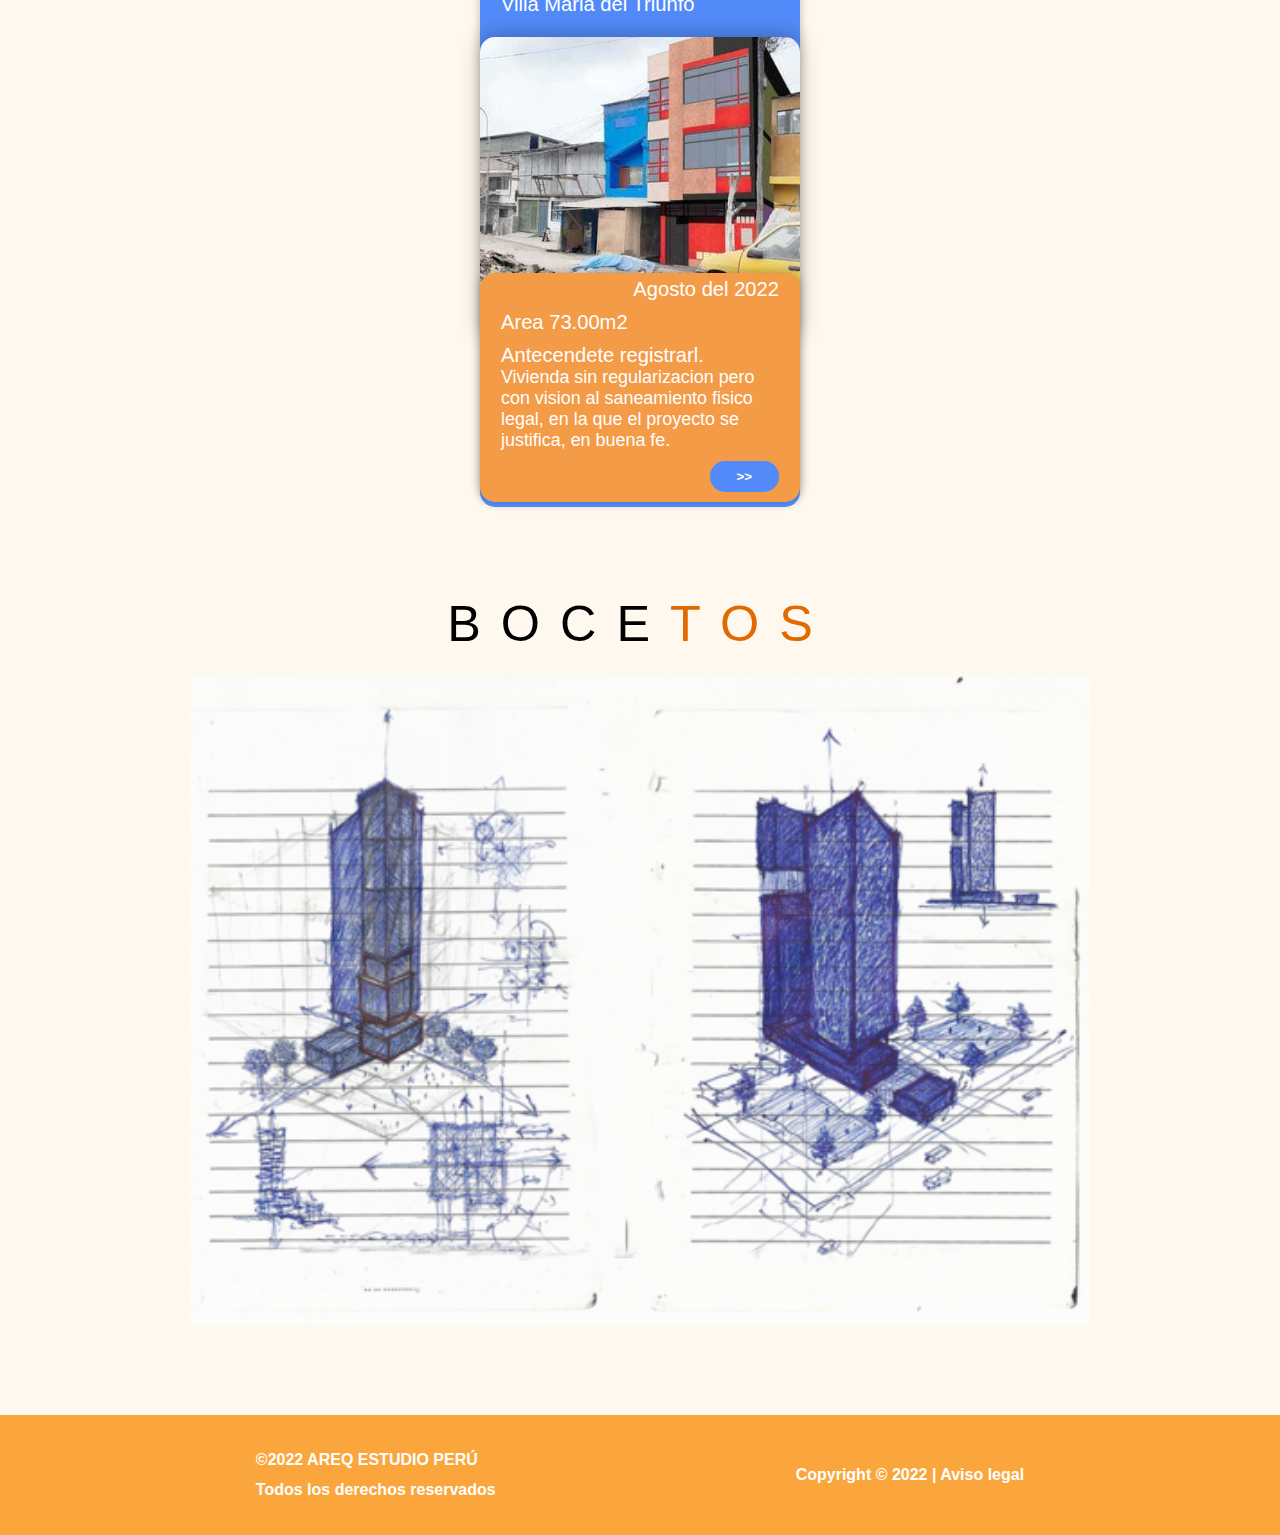
==== commit 94172bf7: "se agrego la estructura mas el diseño de la section boceto" ====
--- a/index.html
+++ b/index.html
@@ -11,7 +11,7 @@
 
 <body>
     <header class="header__container">
-        <img width="197px" height="84px" class="header_logo" src="./logo/logo_mobile_naranja.png" alt="">
+        <img width="197" height="84" class="header_logo" src="./logo/logo_mobile_naranja.png" alt="logo de la empresa Areq Estudio">
         <nav class="nav__container">
             <ul class="nav__menu">
                 <li class="nav__item"><a class="nav__links" href="#servicios">Servicios</a></li>
@@ -85,65 +85,65 @@
             <div class="cards__proyectos">
                 <p class="cards__lugar">Villa Maria del Triunfo</p>
                 <div class="cards_fondo_imagen">
-                    <img class="cards__imagen" src="./img/plano4.jpeg"
-                        alt="proyecto Arquitectonico Villa Maria Del Triungo">
-                    <div class="cards__informacion">
-                        <p class="cards__fecha">Agosto del 2022</p>
-                        <p class="cards__area">Area 73.00m2</p>
-                        <p class="cards__Antecedente"><span>Antecendete registrarl.</span><br>Vivienda sin
-                            regularizacion pero con vision al saneamiento fisico legal, en la que el proyecto se
-                            justifica, en buena fe. </p>
-                        <div class="cards_btn_container">
-                            <button class="cards__boton">
-                                <p class="cards__boton_texto">&#62;&#62;</p>
-                            </button>
-                        </div>
-                    </div>
-                </div>
-            </div>
-            <div class="cards__proyectos">
-                <p class="cards__lugar">Villa Maria del Triunfo</p>
-                <div class="cards_fondo_imagen">
-                    <img class="cards__imagen" src="./img/plano4.jpeg"
-                        alt="proyecto Arquitectonico Villa Maria Del Triungo">
-                    <div class="cards__informacion">
-                        <p class="cards__fecha">Agosto del 2022</p>
-                        <p class="cards__area">Area 73.00m2</p>
-                        <p class="cards__Antecedente"><span>Antecendete registrarl.</span><br>Vivienda sin
-                            regularizacion pero con vision al saneamiento fisico legal, en la que el proyecto se
-                            justifica, en buena fe. </p>
-                        <div class="cards_btn_container">
-                            <button class="cards__boton">
-                                <p class="cards__boton_texto">&#62;&#62;</p>
-                            </button>
-                        </div>
-                    </div>
-                </div>
-            </div>
-            <div class="cards__proyectos">
-                <p class="cards__lugar">Villa Maria del Triunfo</p>
-                <div class="cards_fondo_imagen">
-                    <img class="cards__imagen" src="./img/plano4.jpeg"
-                        alt="proyecto Arquitectonico Villa Maria Del Triungo">
-                    <div class="cards__informacion">
-                        <p class="cards__fecha">Agosto del 2022</p>
-                        <p class="cards__area">Area 73.00m2</p>
-                        <p class="cards__Antecedente"><span>Antecendete registrarl.</span><br>Vivienda sin
-                            regularizacion pero con vision al saneamiento fisico legal, en la que el proyecto se
-                            justifica, en buena fe. </p>
-                        <div class="cards_btn_container">
-                            <button class="cards__boton">
-                                <p class="cards__boton_texto">&#62;&#62;</p>
-                            </button>
-                        </div>
-
-                    </div>
-                </div>
-            </div>
-            <div class="cards__proyectos">
-                <p class="cards__lugar">Villa Maria del Triunfo</p>
-                <div class="cards_fondo_imagen">
-                    <img class="cards__imagen" src="./img/plano4.jpeg"
+                    <img class="cards__imagen" src="./img/planoArquitectonico1.jpeg"
+                        alt="proyecto Arquitectonico Villa Maria Del Triungo">
+                    <div class="cards__informacion">
+                        <p class="cards__fecha">Agosto del 2022</p>
+                        <p class="cards__area">Area 73.00m2</p>
+                        <p class="cards__Antecedente"><span>Antecendete registrarl.</span><br>Vivienda sin
+                            regularizacion pero con vision al saneamiento fisico legal, en la que el proyecto se
+                            justifica, en buena fe. </p>
+                        <div class="cards_btn_container">
+                            <button class="cards__boton">
+                                <p class="cards__boton_texto">&#62;&#62;</p>
+                            </button>
+                        </div>
+                    </div>
+                </div>
+            </div>
+            <div class="cards__proyectos">
+                <p class="cards__lugar">Villa Maria del Triunfo</p>
+                <div class="cards_fondo_imagen">
+                    <img class="cards__imagen" src="./img/planoArquitectonico2.jpg"
+                        alt="proyecto Arquitectonico Villa Maria Del Triungo">
+                    <div class="cards__informacion">
+                        <p class="cards__fecha">Agosto del 2022</p>
+                        <p class="cards__area">Area 73.00m2</p>
+                        <p class="cards__Antecedente"><span>Antecendete registrarl.</span><br>Vivienda sin
+                            regularizacion pero con vision al saneamiento fisico legal, en la que el proyecto se
+                            justifica, en buena fe. </p>
+                        <div class="cards_btn_container">
+                            <button class="cards__boton">
+                                <p class="cards__boton_texto">&#62;&#62;</p>
+                            </button>
+                        </div>
+                    </div>
+                </div>
+            </div>
+            <div class="cards__proyectos">
+                <p class="cards__lugar">Villa Maria del Triunfo</p>
+                <div class="cards_fondo_imagen">
+                    <img class="cards__imagen" src="./img/planoArquitectonico3.jpg"
+                        alt="proyecto Arquitectonico Villa Maria Del Triungo">
+                    <div class="cards__informacion">
+                        <p class="cards__fecha">Agosto del 2022</p>
+                        <p class="cards__area">Area 73.00m2</p>
+                        <p class="cards__Antecedente"><span>Antecendete registrarl.</span><br>Vivienda sin
+                            regularizacion pero con vision al saneamiento fisico legal, en la que el proyecto se
+                            justifica, en buena fe. </p>
+                        <div class="cards_btn_container">
+                            <button class="cards__boton">
+                                <p class="cards__boton_texto">&#62;&#62;</p>
+                            </button>
+                        </div>
+
+                    </div>
+                </div>
+            </div>
+            <div class="cards__proyectos">
+                <p class="cards__lugar">Villa Maria del Triunfo</p>
+                <div class="cards_fondo_imagen">
+                    <img class="cards__imagen" src="./img/planoArquitectonico1.jpeg"
                         alt="proyecto Arquitectonico Villa Maria Del Triungo">
                     <div class="cards__informacion">
                         <p class="cards__fecha">Agosto del 2022</p>
@@ -162,26 +162,39 @@
         </div>
     </section>
     <section class="bocetos__container">
-        <div class="boceto__titulo_imagen">
-            <img class="boceto__img" src="" width="64px" height="64px" alt="luna">
-            <p class="boceto__titulo">BOCETOS</p>
-        </div>
+        
         <div class="boceto__imagen">
-            <img src="" alt="bocetos de Areq Estudio">
-        </div>
-        <div class="boceto__indicador">
-            <div id="circulo_uno" class="boceto__circulo boceto_uno"></div>
-            <div id="circulo_dos" class="boceto__circulo boceto_dos"></div>
-            <div id="circulo_tres" class="boceto__circulo boceto_tres"></div>
-            <div id="circulo_cuatro" class="boceto__circulo boceto_cuatro"></div>
-            <div id="circulo_cinco" class="boceto__circulo boceto_cinco"></div>
-            <div id="circulo_seis" class="boceto__circulo boceto_seis"></div>
-        </div>
+            <div class="boceto__titulo_imagen">
+
+                <p class="boceto__titulo">BOCE <span>TOS</span></p>
+            </div>
+            <img class="boceto__imagenes" src="./gif/picasion.com_4e0ce1b381d75b074eb03cf6094ab3aa.gif" alt="bocetos de Areq Estudio">
+            
+            <!-- <img class="boceto__imagenes" src="./img/boceto2.png" alt="bocetos de Areq Estudio">
+            <img class="boceto__imagenes" src="./img/boceto3.png" alt="bocetos de Areq Estudio">
+            <img class="boceto__imagenes" src="./img/boceto4.png" alt="bocetos de Areq Estudio">
+            <img class="boceto__imagenes" src="./img/boceto5.png" alt="bocetos de Areq Estudio">
+            <img class="boceto__imagenes" src="./img/boceto6.png" alt="bocetos de Areq Estudio">
+            <img class="boceto__imagenes" src="./img/boceto7.png" alt="bocetos de Areq Estudio">
+            <img class="boceto__imagenes" src="./img/boceto8.png" alt="bocetos de Areq Estudio"> -->
+            <!-- <div class="boceto__indicador">
+                <div id="circulo_uno" class="boceto__circulo boceto_uno"></div>
+                <div id="circulo_dos" class="boceto__circulo boceto_dos"></div>
+                <div id="circulo_tres" class="boceto__circulo boceto_tres"></div>
+                <div id="circulo_cuatro" class="boceto__circulo boceto_cuatro"></div>
+                <div id="circulo_cinco" class="boceto__circulo boceto_cinco"></div>
+                <div id="circulo_seis" class="boceto__circulo boceto_seis"></div>
+                <div id="circulo_siete" class="boceto__circulo boceto_siete"></div>
+                <div id="circulo_ocho" class="boceto__circulo boceto_ocho"></div>
+            </div> -->
+        </div>
+        
     </section>
     <footer class="footer">
         <p class="footer_copy">©2022 AREQ ESTUDIO PERÚ<br>Todos los derechos reservados</p>
         <p class="footer_copy">Copyright © 2022 | Aviso legal</p>
     </footer>
+    <script src="./script/bocetosCarrousel.js"></script>
     <script src="./script/redirecionar.js" type="module"></script>
 </body>
 
--- a/css/index.css
+++ b/css/index.css
@@ -33,11 +33,14 @@
     --bg__servicios_orange_claro: #FBA63C;
     --bg__servicios_black: #212121;
     --bg__proyectos_blanco: #FFF8EE;
+    --bg__bocetos_blanco: #FFF8EE;
+    --bg__bocetos_orange: #E16900;
     --c__principal-black: #212121;
     --c__principal-orange: #E16900;
     --c__principal-menu: #FFFFFF;
     --c__proyectos_orange: #E16900;
     --c__proyectos_black: #212121;
+    --c__bocetos_orange: #E16900;
 }
 
 html {
@@ -47,6 +50,12 @@
 
 body {
     background-color: var(--bg__body);
+}
+
+img {
+    display: block;
+    width: 100%;
+    /* object-fit: cover; */
 }
 
 .header__container {
@@ -89,6 +98,8 @@
     top: 4rem;
     left: 5%;
     z-index: 2;
+    width: 450px;
+    height: 120px;
 }
 
 .principal__servicio {
@@ -109,7 +120,7 @@
 .principal__video-cita-menu {
     width: 65%;
     margin: 0 auto;
-    margin-top: 10%;
+    margin-top: 6%;
     margin-bottom: 8rem;
     display: flex;
     justify-content: center;
@@ -477,50 +488,88 @@
     color: #FFFFFF;
     font-weight: 900;
 }
+
 .cards__Antecedente>span {
     font-size: 1.8rem;
 }
+
 .cards__Antecedente {
     font-size: 1.6rem;
 }
+
 /* ESTILOS PARA EL CONTENEDOR BOCETOS */
 .bocetos__container {
     width: 100%;
     font-family: "Bodoni Moda", sans-serif;
-    position: relative;
-    background-color: yellow;
-    display: flex;
-    justify-content: center;
-    align-items: center;
-}
+    display: flex;
+    justify-content: center;
+    align-items: center;
+}
+
 .boceto__titulo_imagen {
+    position: absolute;
     display: inline-flex;
-    background-color: red;
-    transform: rotate(-90deg);
-    justify-content: center;
-    align-items: center;
-    
-    top: 0%;
-    left: 0%;
-}
-.boceto__img{
-    background-color: green;
-}
+
+    justify-content: center;
+    align-items: center;
+    letter-spacing: 20px;
+    top: 50%;
+    left: -20%;
+    transform: translate(-50%, -50%) rotate(-90deg);
+    transition: all 0.5s;
+    z-index: -1;
+}
+
 .boceto__titulo {
     font-size: 4.5rem;
-}
-.boceto__imagen{
+    display: inline-flex;
+    transition: all 0.5s;
+    z-index: -1;
+
+}
+
+.boceto__titulo>span {
+    display: inline;
+    color: var(--c__bocetos_orange);
+}
+
+.boceto__imagen {
     min-width: 900px;
     min-height: 650px;
-    background: purple;
-}
-.boceto__indicador{
+    width: 900px;
+    height: 650px;
+    position: relative;
+    margin-top: 10em;
+    margin-bottom: 8em;
+    display: flex;
+
+}
+
+.boceto__imagenes {
+
+    transition: all 0.5s;
+
+}
+
+/* .boceto__imagen >img:hover{
+    transition: all 0.5s;
+    opacity: 0;
+} */
+.boceto__indicador {
     font-size: 3.5rem;
-    background: orange;
-}
-.boceto__circulo{
-    width: 15px;
-    height: 15px;
+
+    position: absolute;
+    top: 50%;
+    right: -10%;
+    transform: translate(-50%, -50%);
+    transition: all 0.5s;
+    z-index: -1;
+}
+
+.boceto__circulo {
+    margin: .5em;
+    width: 24px;
+    height: 24px;
     background: black;
     border-radius: 50%;
 }
@@ -554,6 +603,31 @@
         margin-top: 4rem;
     }
 
+
+    .boceto__indicador {
+        margin-top: .5em;
+        display: flex;
+        justify-content: space-between;
+        top: 100%;
+        left: 50%;
+        width: 350px;
+        right: 0%;
+        margin-top: 1em;
+        transition: all 0.5s;
+
+    }
+
+    .boceto__titulo_imagen {
+        top: -8%;
+        left: 50%;
+        transform: translate(-50%, -50%) rotate(0deg);
+        transition: all 0.5s;
+
+    }
+
+    .boceto__circulo {
+        margin: 0;
+    }
 }
 
 @media screen and (max-width: 1350px) {
@@ -577,6 +651,9 @@
     .header_logo {
         margin-top: 2rem;
         margin-bottom: 2rem;
+        width: 197px;
+        height: 84px;
+
     }
 
     .principal__video-cita-menu {
@@ -613,6 +690,7 @@
 
     .principal__logo {
         display: none;
+
     }
 
     .principal__servicio {
@@ -661,20 +739,6 @@
 
     }
 }
-
-
-
-
-
-
-
-
-
-
-
-
-
-
 
 .header__contenedor {
 
@@ -1111,6 +1175,13 @@
         transition: all 0.5s;
         padding-bottom: 1.5em;
     }
+
+    .boceto__imagen {
+        width: 90%;
+        height: 90%;
+        min-width: 90%;
+        min-height: 90%;
+    }
 }
 
 @media screen and (max-width:900px) {
@@ -1123,6 +1194,7 @@
         transition: all 0.5s;
         right: 50px;
     }
+
 
     .footer {
         gap: 20px;
@@ -1177,6 +1249,11 @@
     .nav {
         left: 50%;
         transform: translateX(-50%);
+    }
+
+    .principal__cita::before {
+        right: 120px;
+        bottom: -20px;
     }
 }
 
@@ -1222,4 +1299,10 @@
         left: 20%;
         transition: all 0.5s;
     }
+}
+
+/* ESTILOS QUE SE USARAN EN EL JAVASCRIPT */
+.boceto-zindex-img {
+    transition: all 5s;
+    z-index: 3;
 }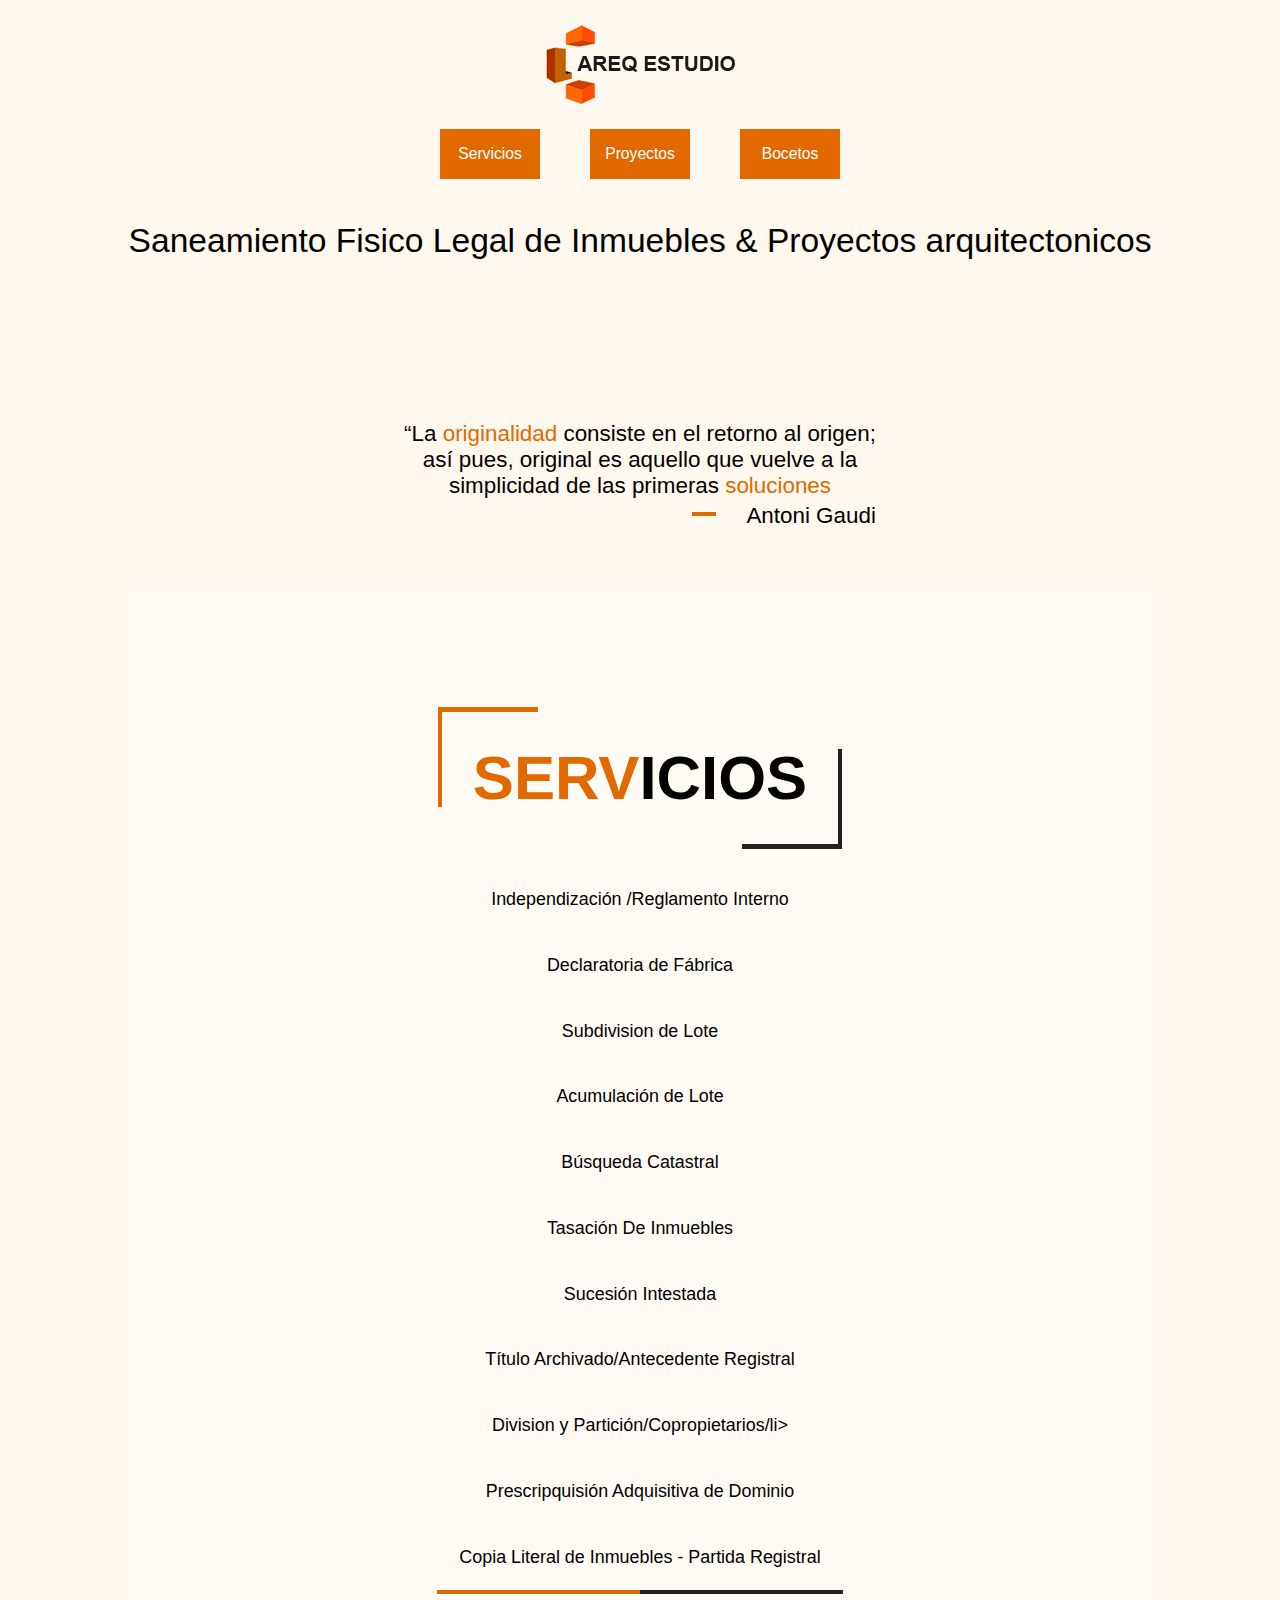
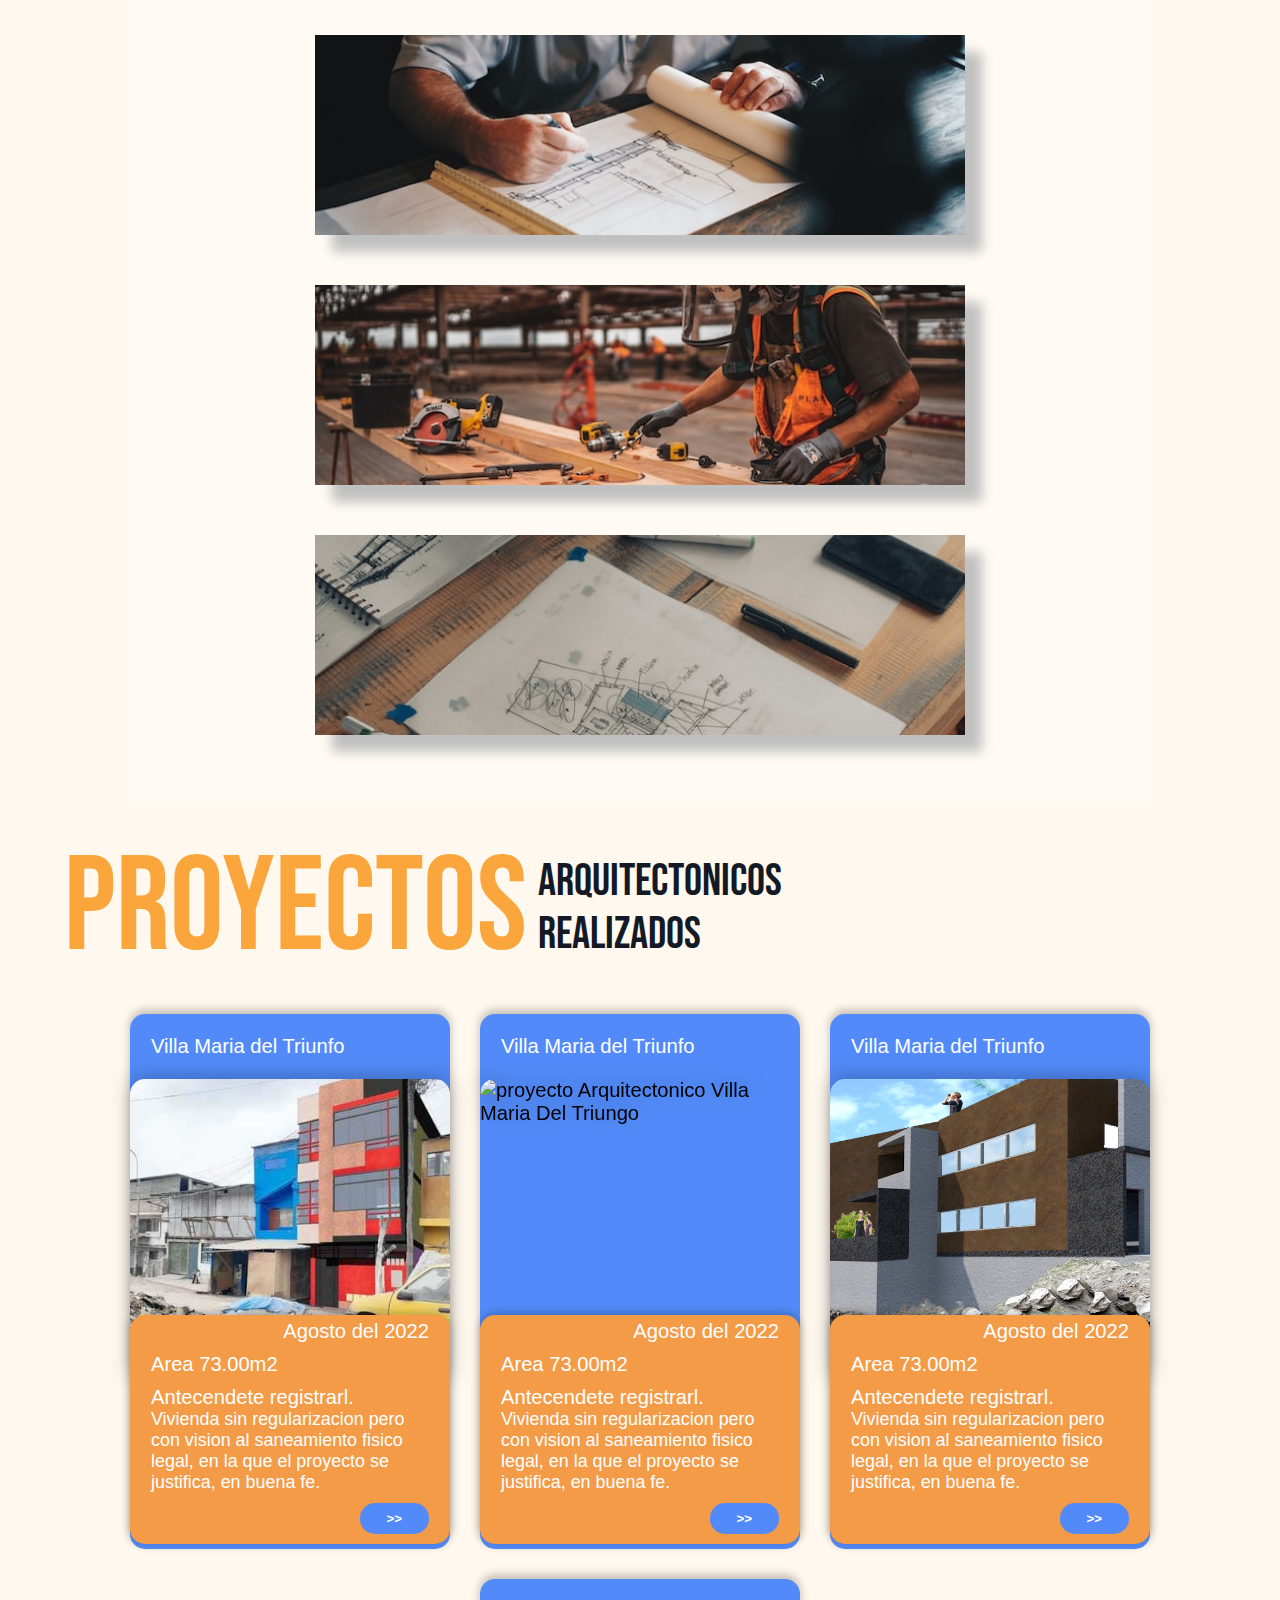
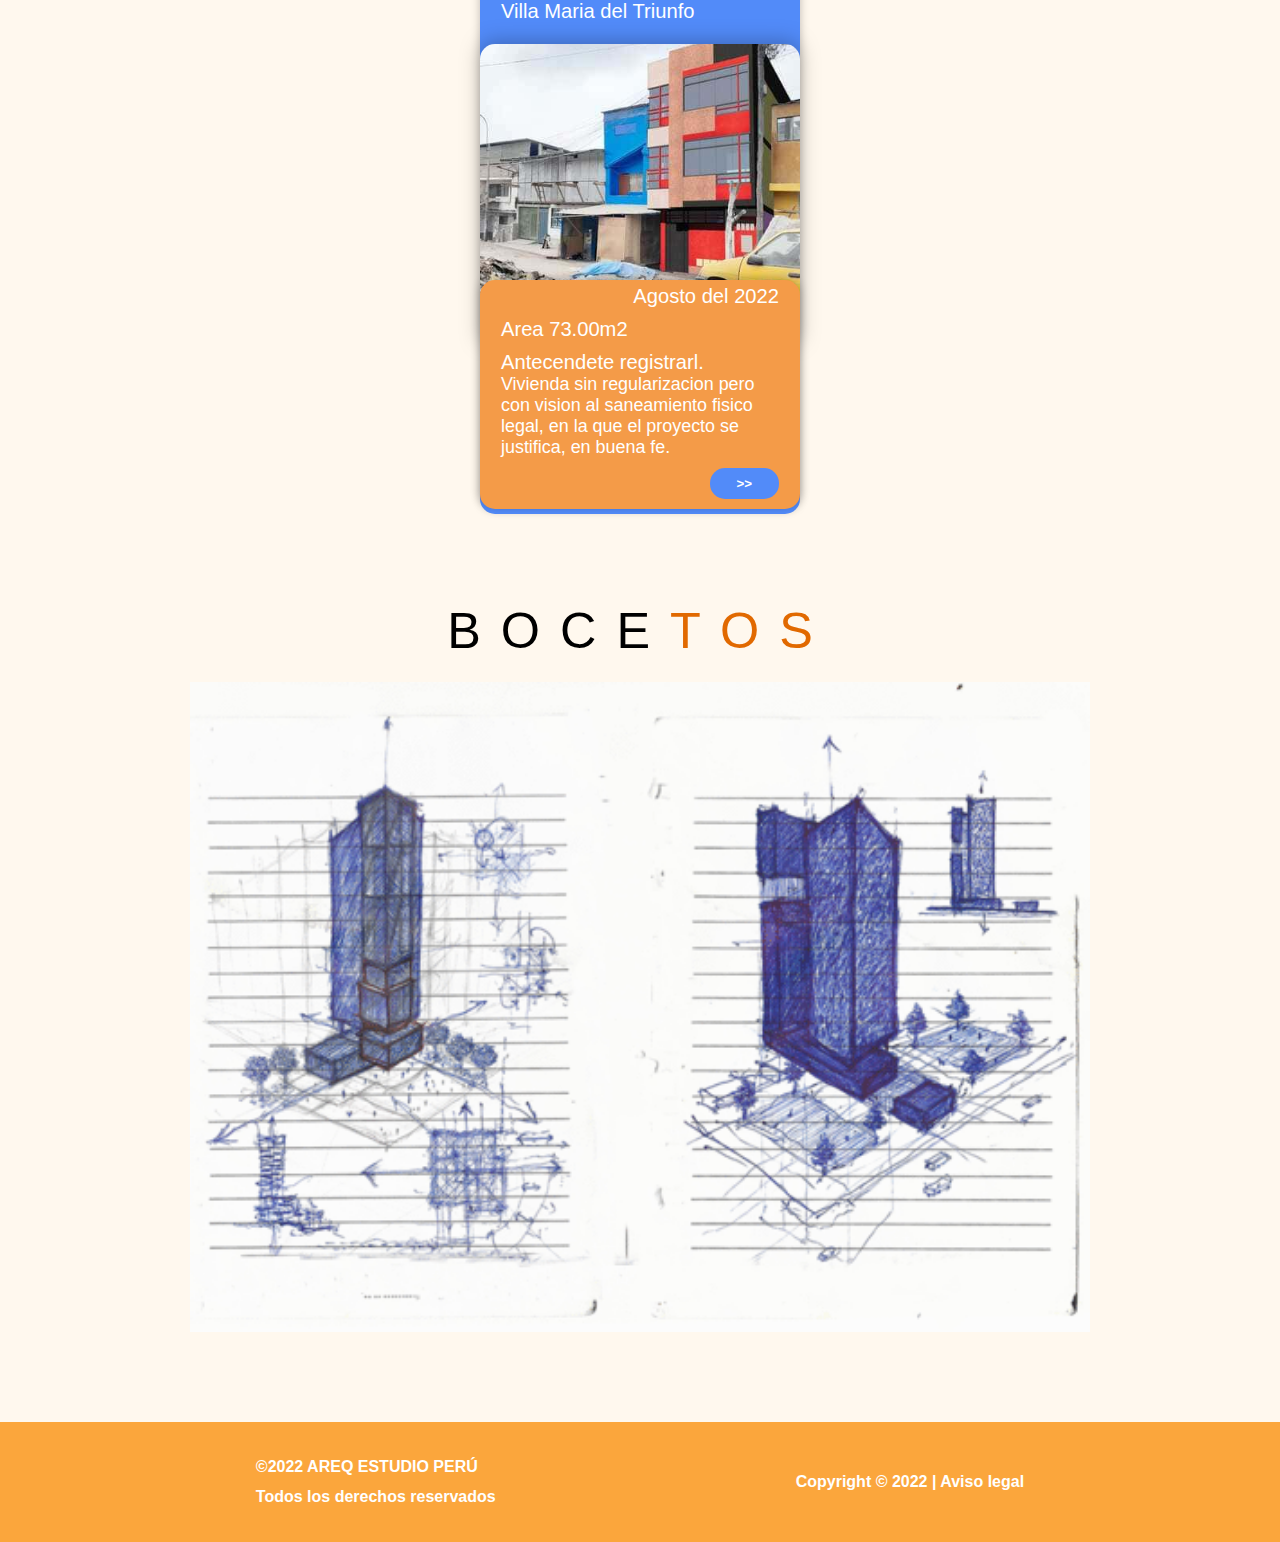
==== commit e6c15f02: "se cambio la fuente" ====
--- a/index.html
+++ b/index.html
@@ -5,13 +5,17 @@
     <meta charset="UTF-8">
     <meta http-equiv="X-UA-Compatible" content="IE=edge">
     <meta name="viewport" content="width=device-width, initial-scale=1.0">
+    <link rel="preconnect" href="https://fonts.googleapis.com">
+    <link rel="preconnect" href="https://fonts.gstatic.com" crossorigin>
+    <link href="https://fonts.googleapis.com/css2?family=Bebas+Neue&display=swap" rel="stylesheet">
     <link rel="stylesheet" href="./css/index.css">
     <title>Areq Estudio</title>
 </head>
 
 <body>
     <header class="header__container">
-        <img width="197" height="84" class="header_logo" src="./logo/logo_mobile_naranja.png" alt="logo de la empresa Areq Estudio">
+        <img width="197" height="84" class="header_logo" src="./logo/logo_mobile_naranja.png"
+            alt="logo de la empresa Areq Estudio">
         <nav class="nav__container">
             <ul class="nav__menu">
                 <li class="nav__item"><a class="nav__links" href="#servicios">Servicios</a></li>
@@ -162,14 +166,15 @@
         </div>
     </section>
     <section class="bocetos__container">
-        
+
         <div class="boceto__imagen">
             <div class="boceto__titulo_imagen">
 
                 <p class="boceto__titulo">BOCE <span>TOS</span></p>
             </div>
-            <img class="boceto__imagenes" src="./gif/picasion.com_4e0ce1b381d75b074eb03cf6094ab3aa.gif" alt="bocetos de Areq Estudio">
-            
+            <img class="boceto__imagenes" src="./gif/picasion.com_4e0ce1b381d75b074eb03cf6094ab3aa.gif"
+                alt="bocetos de Areq Estudio">
+
             <!-- <img class="boceto__imagenes" src="./img/boceto2.png" alt="bocetos de Areq Estudio">
             <img class="boceto__imagenes" src="./img/boceto3.png" alt="bocetos de Areq Estudio">
             <img class="boceto__imagenes" src="./img/boceto4.png" alt="bocetos de Areq Estudio">
@@ -188,7 +193,7 @@
                 <div id="circulo_ocho" class="boceto__circulo boceto_ocho"></div>
             </div> -->
         </div>
-        
+
     </section>
     <footer class="footer">
         <p class="footer_copy">©2022 AREQ ESTUDIO PERÚ<br>Todos los derechos reservados</p>
--- a/css/index.css
+++ b/css/index.css
@@ -1176,6 +1176,9 @@
         padding-bottom: 1.5em;
     }
 
+    
+}
+@media screen and (max-width:1000px) {
     .boceto__imagen {
         width: 90%;
         height: 90%;
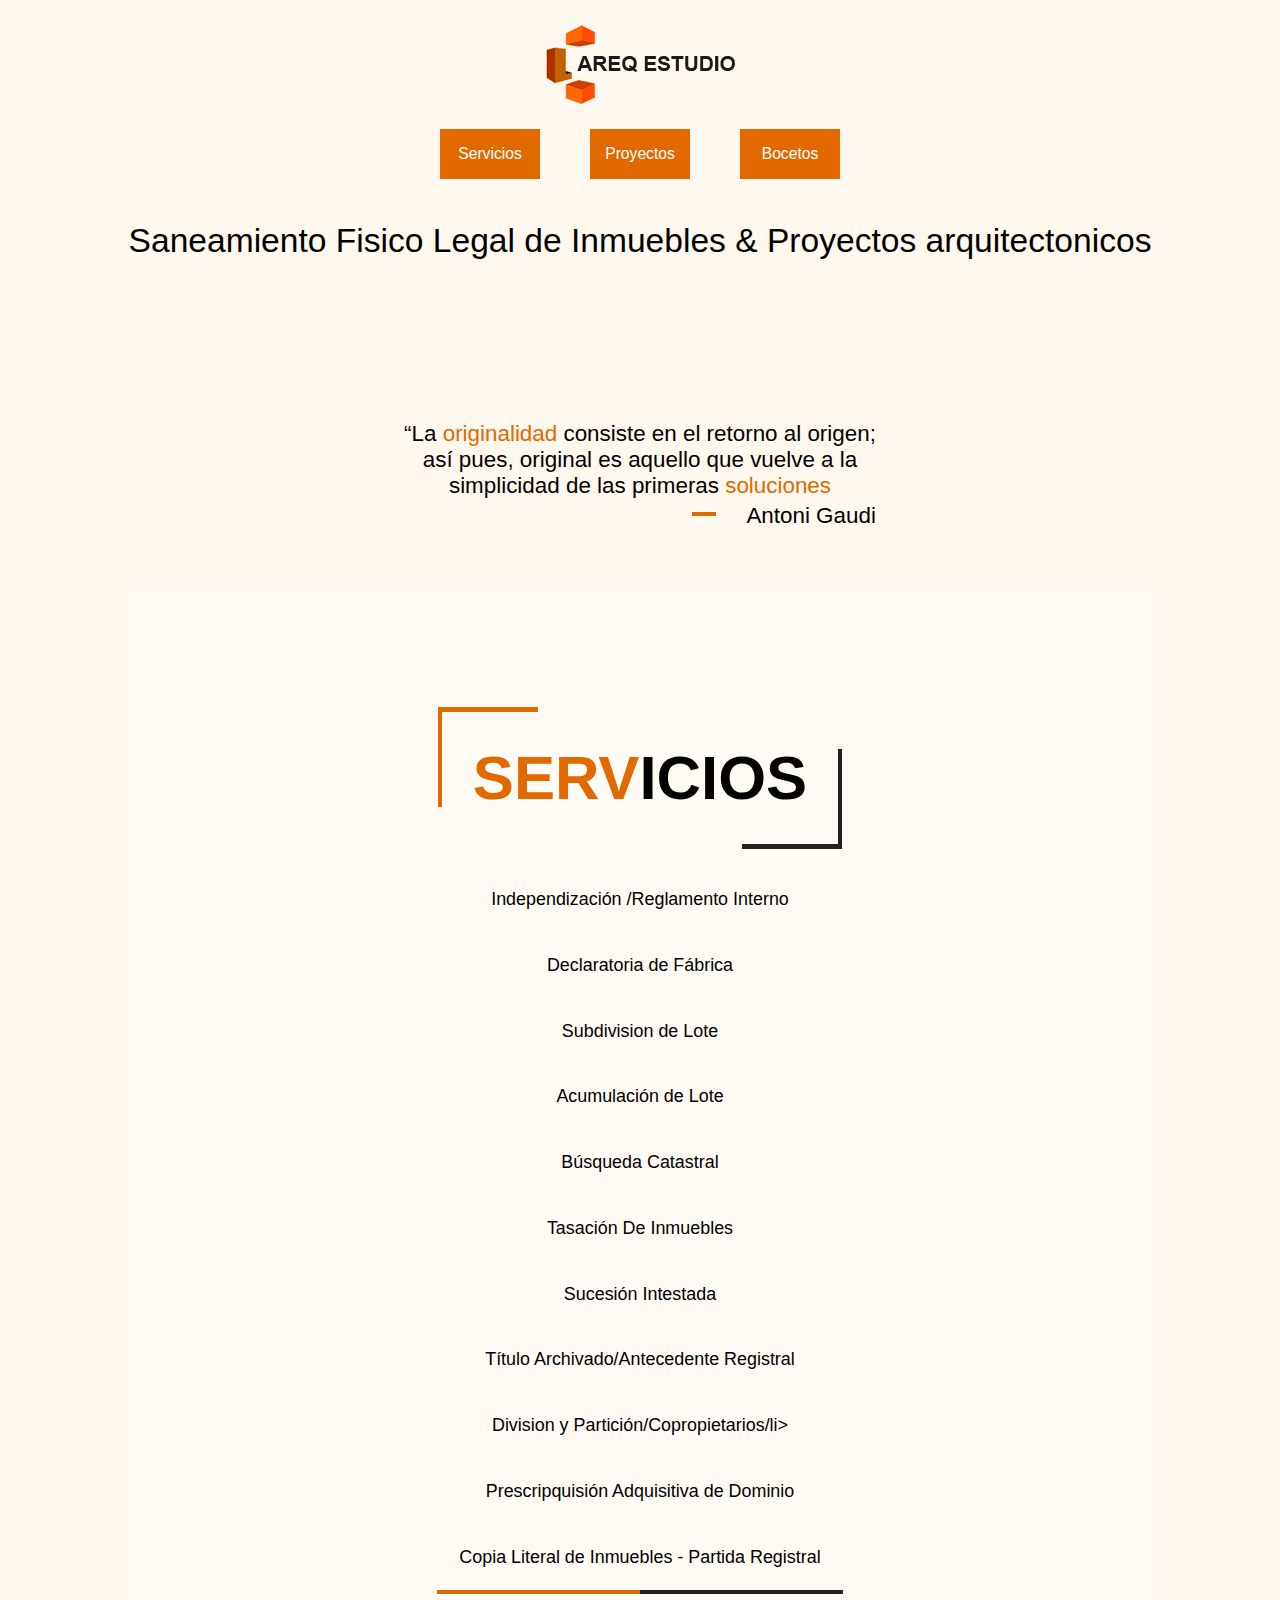
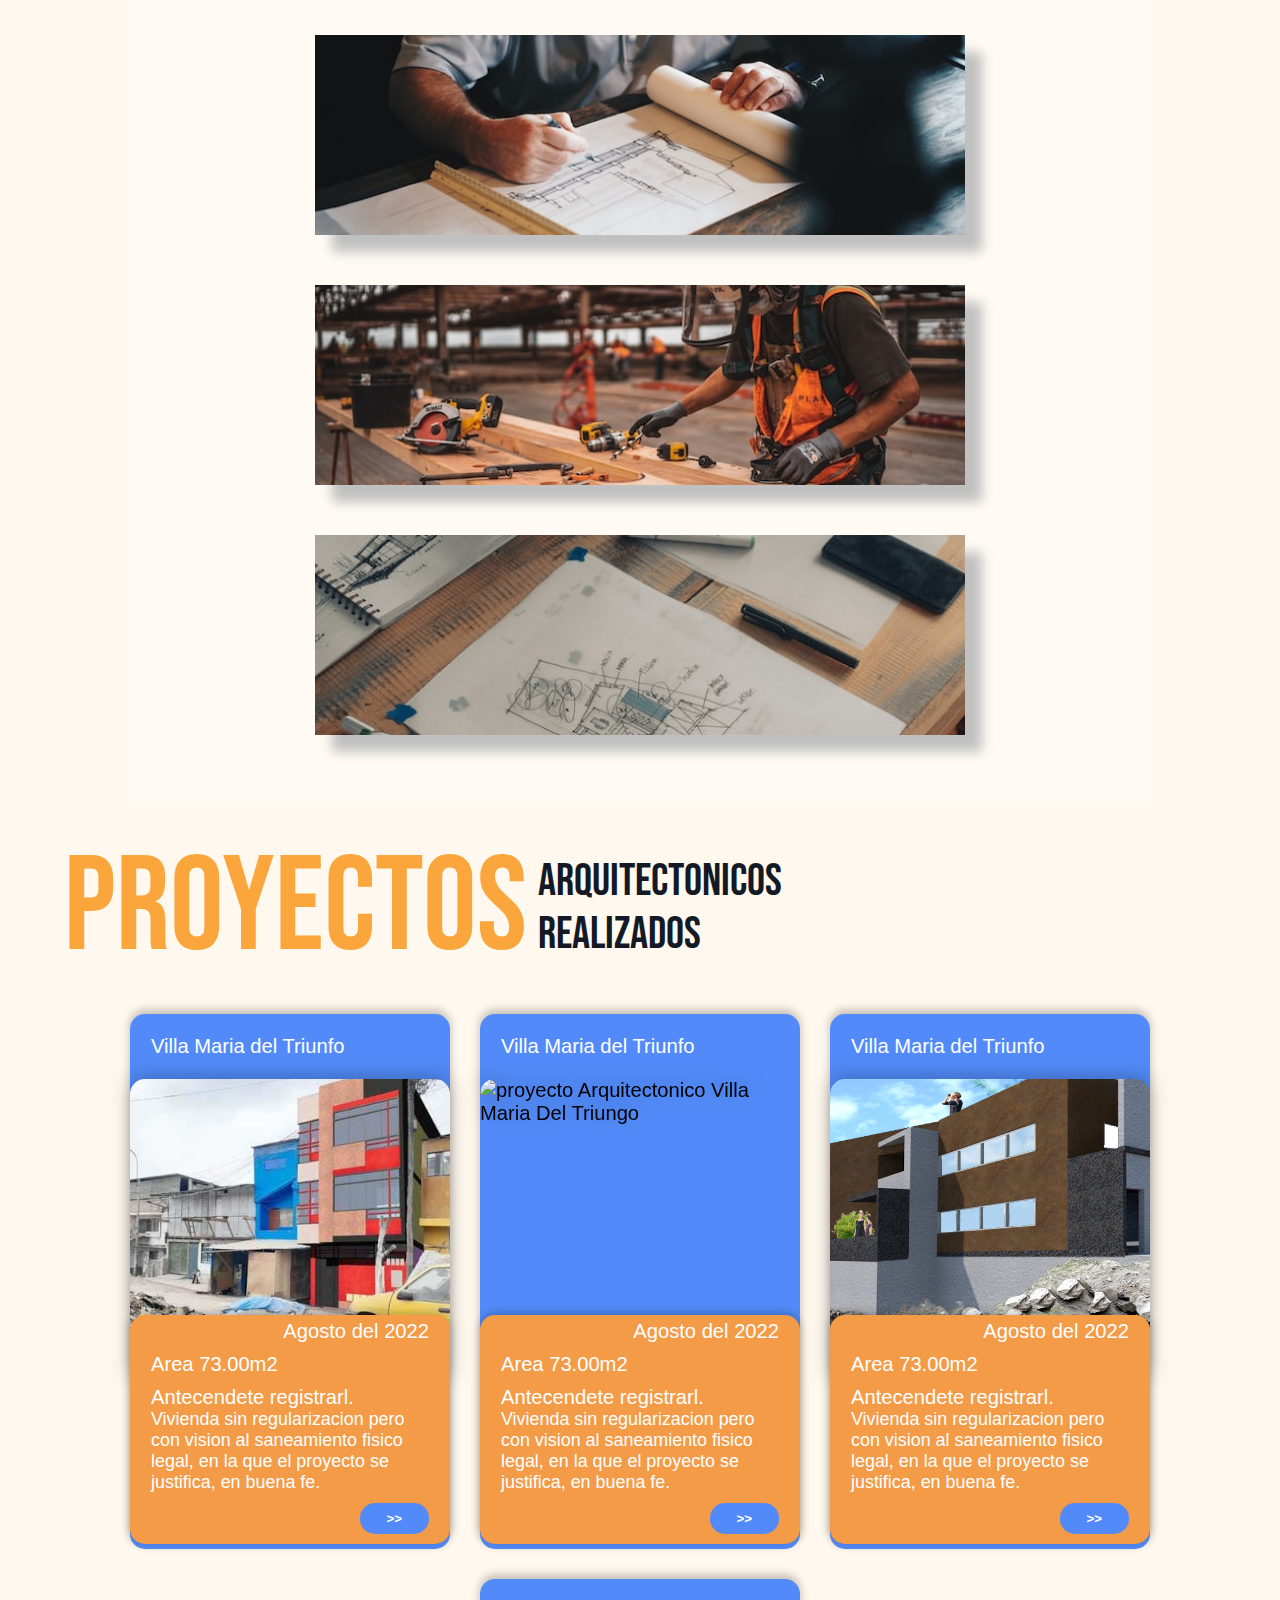
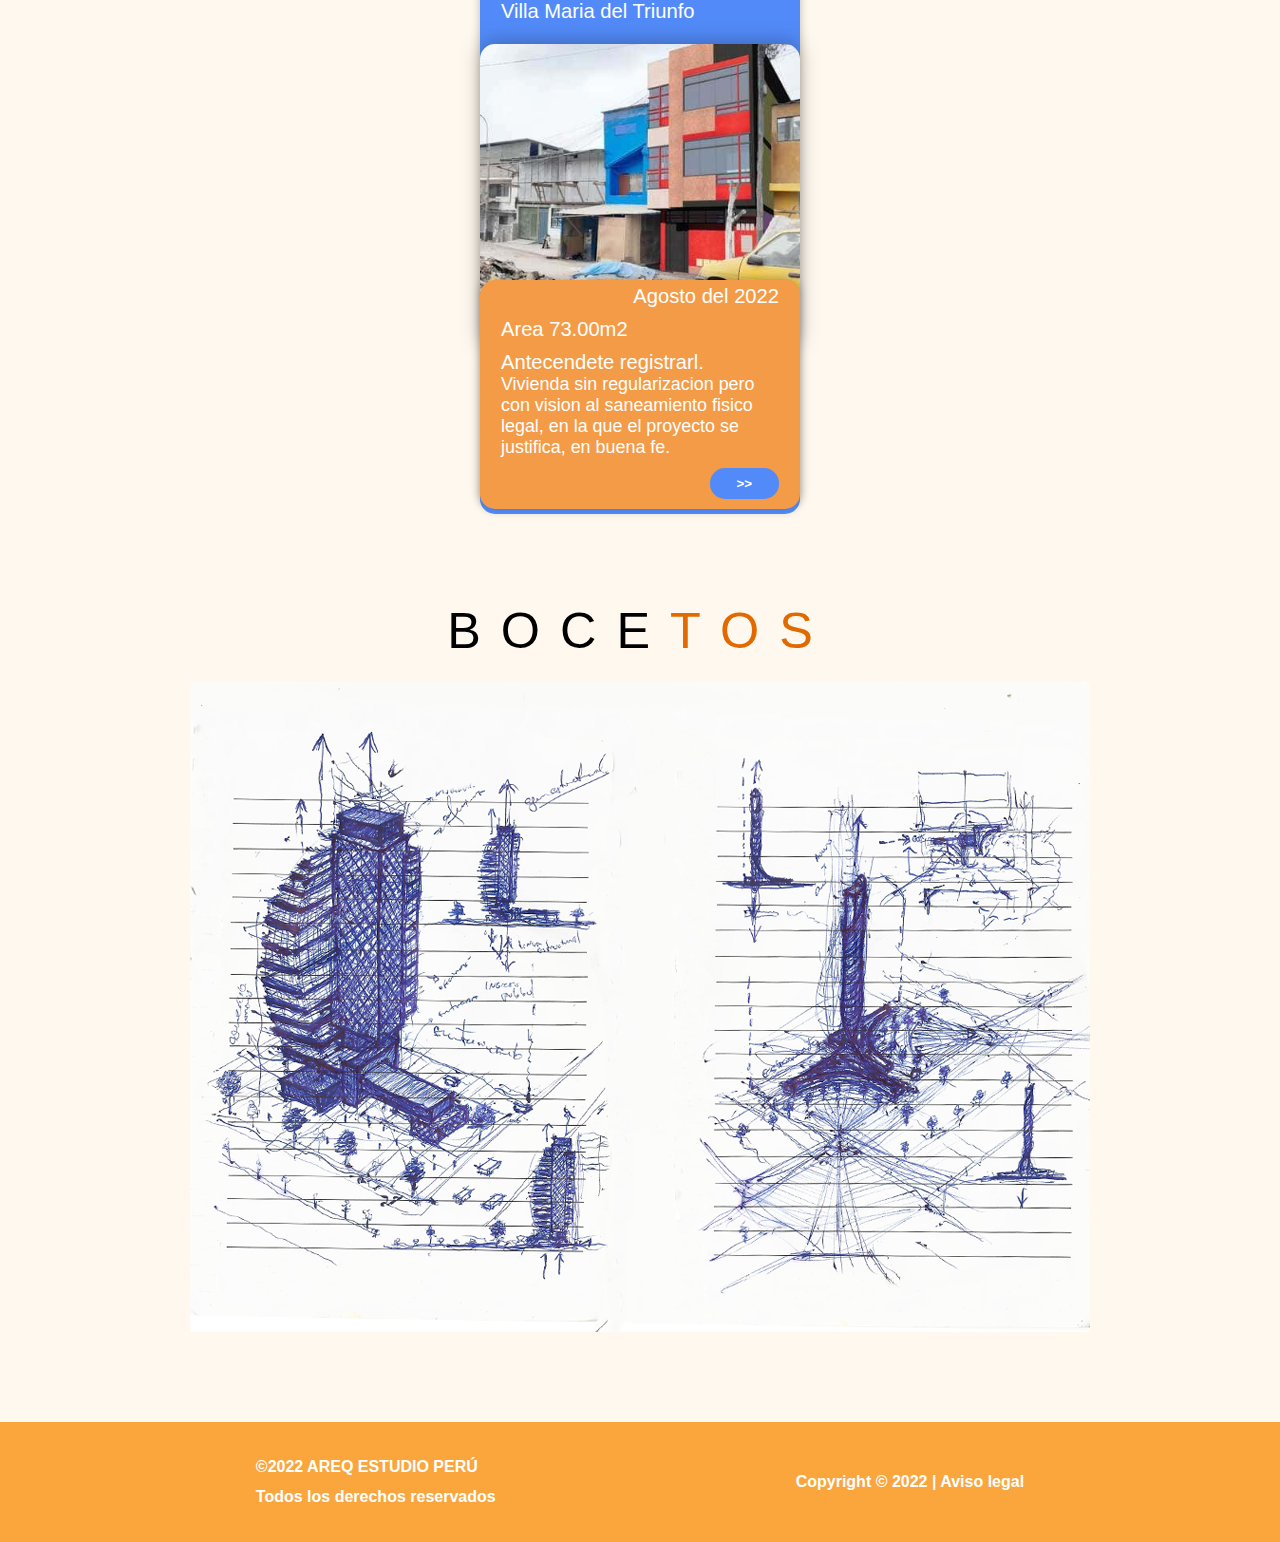
==== commit 1827702f: "se creo un carousel autmatico para los bocetos" ====
--- a/index.html
+++ b/index.html
@@ -172,16 +172,21 @@
 
                 <p class="boceto__titulo">BOCE <span>TOS</span></p>
             </div>
-            <img class="boceto__imagenes" src="./gif/picasion.com_4e0ce1b381d75b074eb03cf6094ab3aa.gif"
-                alt="bocetos de Areq Estudio">
-
-            <!-- <img class="boceto__imagenes" src="./img/boceto2.png" alt="bocetos de Areq Estudio">
-            <img class="boceto__imagenes" src="./img/boceto3.png" alt="bocetos de Areq Estudio">
-            <img class="boceto__imagenes" src="./img/boceto4.png" alt="bocetos de Areq Estudio">
-            <img class="boceto__imagenes" src="./img/boceto5.png" alt="bocetos de Areq Estudio">
-            <img class="boceto__imagenes" src="./img/boceto6.png" alt="bocetos de Areq Estudio">
-            <img class="boceto__imagenes" src="./img/boceto7.png" alt="bocetos de Areq Estudio">
-            <img class="boceto__imagenes" src="./img/boceto8.png" alt="bocetos de Areq Estudio"> -->
+            <!--  <img class="boceto__imagenes" src="./gif/picasion.com_4e0ce1b381d75b074eb03cf6094ab3aa.gif"
+                alt="bocetos de Areq Estudio"> -->
+            <div class="boceto__container_imagenes">
+                <div class="boceto__overflow">
+                    <img class="boceto__imagenes" src="./img/boceto2.png" alt="bocetos de Areq Estudio">
+                    <img class="boceto__imagenes" src="./img/boceto3.png" alt="bocetos de Areq Estudio">
+                    <img class="boceto__imagenes" src="./img/boceto4.png" alt="bocetos de Areq Estudio">
+                    <img class="boceto__imagenes" src="./img/boceto5.png" alt="bocetos de Areq Estudio">
+                    <img class="boceto__imagenes" src="./img/boceto6.png" alt="bocetos de Areq Estudio">
+                    <img class="boceto__imagenes" src="./img/boceto7.png" alt="bocetos de Areq Estudio">
+                    <img class="boceto__imagenes" src="./img/boceto8.png" alt="bocetos de Areq Estudio">
+                </div>
+
+            </div>
+
             <!-- <div class="boceto__indicador">
                 <div id="circulo_uno" class="boceto__circulo boceto_uno"></div>
                 <div id="circulo_dos" class="boceto__circulo boceto_dos"></div>
--- a/css/index.css
+++ b/css/index.css
@@ -534,15 +534,15 @@
 }
 
 .boceto__imagen {
-    min-width: 900px;
-    min-height: 650px;
     width: 900px;
     height: 650px;
+    width: 900px;
+    height: 650px;
     position: relative;
     margin-top: 10em;
     margin-bottom: 8em;
     display: flex;
-
+    
 }
 
 .boceto__imagenes {
@@ -550,7 +550,33 @@
     transition: all 0.5s;
 
 }
-
+.boceto__container_imagenes{
+    
+    
+    
+    overflow: hidden;
+}
+.boceto__overflow{
+    width: 100%;
+    display: flex;
+    animation: carousel__bocetos__automatic 20s linear infinite alternate; 
+}
+@keyframes carousel__bocetos__automatic {
+    0%{margin-left: 0%;}
+    10%{margin-left: 0%;}
+    15%{margin-left: -100%;}
+    25%{margin-left: -100%;}
+    30%{margin-left: -200%;}
+    40%{margin-left: -200%;}
+    45%{margin-left: -300%;}
+    55%{margin-left: -300%;}
+    60%{margin-left: -400%;}
+    70%{margin-left: -400%;}
+    75%{margin-left: -500%;}
+    85%{margin-left: -500%;}
+    90%{margin-left: -600%;}
+    100%{margin-left: -600%;}    
+}
 /* .boceto__imagen >img:hover{
     transition: all 0.5s;
     opacity: 0;
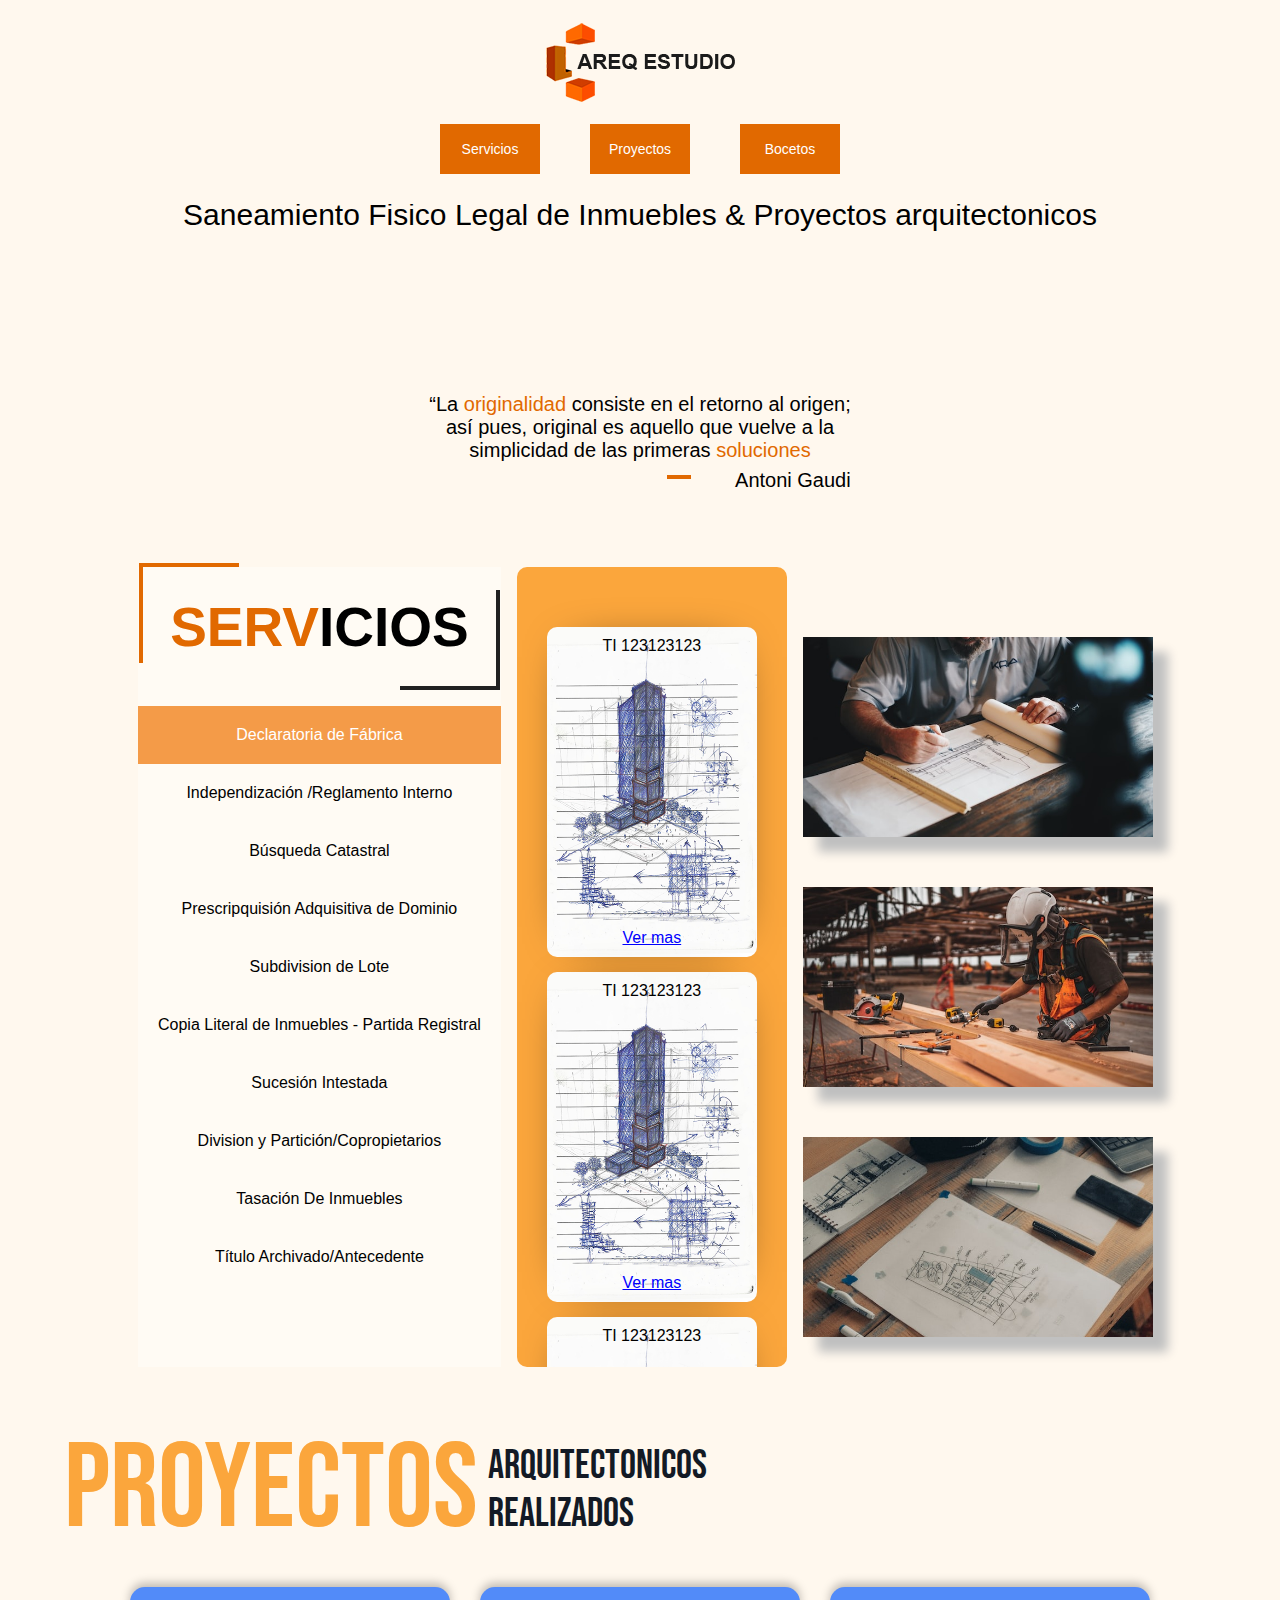
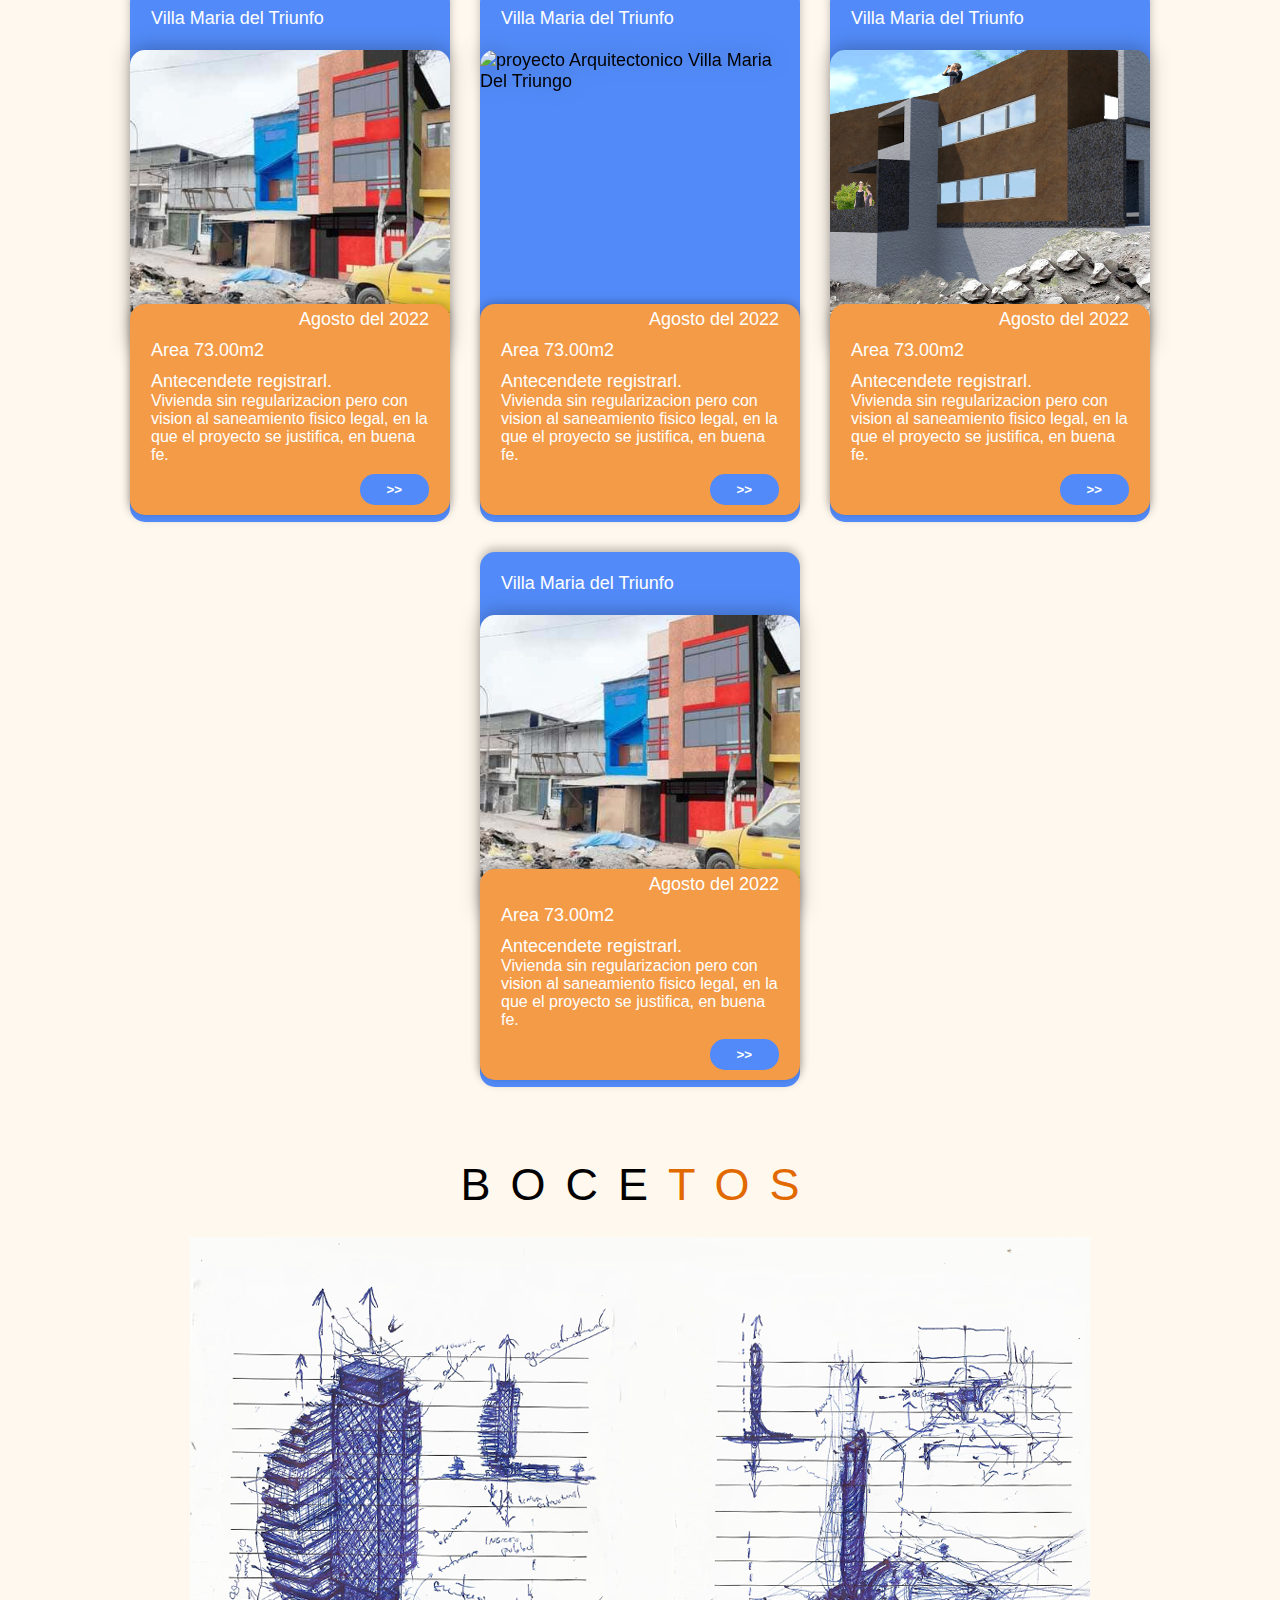
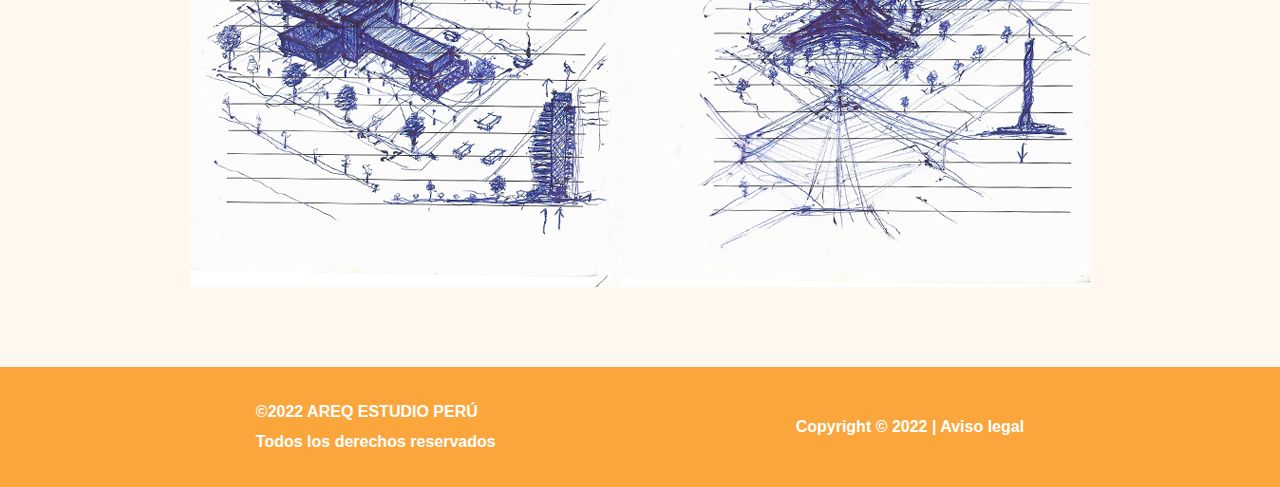
==== commit 3421676f: "se cambio la estructura del servicio y se añadio un nuevo maquetaodo y diseño, tambien se adapto a r" ====
--- a/index.html
+++ b/index.html
@@ -9,6 +9,7 @@
     <link rel="preconnect" href="https://fonts.gstatic.com" crossorigin>
     <link href="https://fonts.googleapis.com/css2?family=Bebas+Neue&display=swap" rel="stylesheet">
     <link rel="stylesheet" href="./css/index.css">
+    <link rel="stylesheet" href="./css/servicios_input.css">
     <title>Areq Estudio</title>
 </head>
 
@@ -53,31 +54,254 @@
         </div>
     </section>
     <section id="servicios" class="servicios">
-        <div class="servicios__listas_img">
+        <input class="btn__radio" type="radio" name="slider" id="serv-1" checked>
+        <input class="btn__radio" type="radio" name="slider" id="serv-2">
+        <input class="btn__radio" type="radio" name="slider" id="serv-3">
+        <input class="btn__radio" type="radio" name="slider" id="serv-4">
+        <input class="btn__radio" type="radio" name="slider" id="serv-5">
+        <input class="btn__radio" type="radio" name="slider" id="serv-6">
+        <input class="btn__radio" type="radio" name="slider" id="serv-7">
+        <input class="btn__radio" type="radio" name="slider" id="serv-8">
+        <input class="btn__radio" type="radio" name="slider" id="serv-9">
+        <input class="btn__radio" type="radio" name="slider" id="serv-10">
+        <input class="btn__radio" type="radio" name="slider" id="serv-11">
+        <input class="btn__radio" type="radio" name="slider" id="serv-12">
+        <input class="btn__radio" type="radio" name="slider" id="serv-13">
+        <span id="menu" class="menu">&#8801</span>
+        <div id="servicio_toogle" class="servicios__listas_img">
             <div class="servicios__lista">
                 <p class="servicios__titulo"> <span>SERV</span>ICIOS</p>
-                <ul class="servicios__ul">
-                    <li class="servicios__li">Independización /Reglamento Interno</li>
-                    <li class="servicios__li">Declaratoria de Fábrica</li>
-                    <li class="servicios__li">Subdivision de Lote</li>
-                    <li class="servicios__li">Acumulación de Lote</li>
-                    <li class="servicios__li">Búsqueda Catastral</li>
-                    <li class="servicios__li">Tasación De Inmuebles</li>
-                    <li class="servicios__li">Sucesión Intestada</li>
-                    <li class="servicios__li">Título Archivado/Antecedente Registral</li>
-                    <li class="servicios__li">Division y Partición/Copropietarios/li>
-                    <li class="servicios__li">Prescripquisión Adquisitiva de Dominio</li>
-                    <li class="servicios__li">Copia Literal de Inmuebles - Partida Registral</li>
-                </ul>
-            </div>
-            <div class="servicios__img">
-                <div class="servicios_imagenes"><img class="servicios__imagen imagen_uno" width="650px" height="202px"
-                        src="./img/plano.jpg" alt=""></div>
-                <div class="servicios_imagenes"><img class="servicios__imagen imagen_dos" width="650px" height="202px"
-                        src="./img/realizado.jpg" alt=""></div>
-                <div class="servicios_imagenes"><img class="servicios__imagen imagen_tres" width="650px" height="202px"
-                        src="./img/plano0.jpg" alt=""></div>
-            </div>
+                <div id="esqueleto_label" class="servicios__ul">
+                    <label class="servicios__li" id="item-1" class="label" for="serv-1">Declaratoria de Fábrica</label>
+                    <label class="servicios__li" id="item-2" class="label" for="serv-2">Independización /Reglamento
+                        Interno</label>
+                    <label class="servicios__li" id="item-3" class="label" for="serv-3">Búsqueda Catastral</label>
+                    <label class="servicios__li" id="item-4" class="label" for="serv-4">Prescripquisión Adquisitiva de
+                        Dominio</label>
+                    <label class="servicios__li" id="item-5" class="label" for="serv-5">Subdivision de Lote</label>
+                    <label class="servicios__li" id="item-6" class="label" for="serv-6">Copia Literal de Inmuebles -
+                        Partida Registral</label>
+                    <label class="servicios__li" id="item-7" class="label" for="serv-7">Sucesión Intestada</label>
+                    <label class="servicios__li" id="item-8" class="label" for="serv-8">Division y
+                        Partición/Copropietarios</label>
+                    <label class="servicios__li" id="item-9" class="label" for="serv-9">Tasación De Inmuebles</label>
+                    <label class="servicios__li" id="item-10" class="label" for="serv-10">Título
+                        Archivado/Antecedente</label>
+                    <!-- <label class="servicios__li" id="item-11" class="label" for="serv-11"></label>
+                    <label class="servicios__li" id="item-12" class="label" for="serv-12"></label>
+                    <label class="servicios__li" id="item-13" class="label" for="serv-13"></label> -->
+                </div>
+            </div>
+        </div>
+        <div id="input" class="servicios_informacion comuns__modifique celular">
+            <div class="box box1">
+                <div class="cajas">
+                    <div class="cajas__card">
+                        <p class="caja__titulo">TI 123123123</p><a class="caja__link" href="#">Ver mas</a>
+                    </div>
+                </div>
+                <div class="cajas">
+                    <div class="cajas__card">
+                        <p class="caja__titulo">TI 123123123</p><a class="caja__link" href="#">Ver mas</a>
+                    </div>
+                </div>
+                <div class="cajas">
+                    <div class="cajas__card">
+                        <p class="caja__titulo">TI 123123123</p><a class="caja__link" href="#">Ver mas</a>
+                    </div>
+                </div>
+                <div class="cajas">
+                    <div class="cajas__card">
+                        <p class="caja__titulo">TI 123123123</p><a class="caja__link" href="#">Ver mas</a>
+                    </div>
+                </div>
+                <div class="cajas">
+                    <div class="cajas__card">
+                        <p class="caja__titulo">TI 123123123</p><a class="caja__link" href="#">Ver mas</a>
+                    </div>
+                </div>
+                <div class="cajas">
+                    <div class="cajas__card">
+                        <p class="caja__titulo">TI 123123123</p><a class="caja__link" href="#">Ver mas</a>
+                    </div>
+                </div>
+            </div>
+            <div class="box box2">
+                <div class="cajas">
+                    <div class="cajas__card">
+                        <p class="caja__titulo">TI 123123123</p><a class="caja__link" href="#">Ver mas</a>
+                    </div>
+                </div>
+                <div class="cajas">
+                    <div class="cajas__card">
+                        <p class="caja__titulo">TI 123123123</p><a class="caja__link" href="#">Ver mas</a>
+                    </div>
+                </div>
+                <div class="cajas">
+                    <div class="cajas__card">
+                        <p class="caja__titulo">TI 123123123</p><a class="caja__link" href="#">Ver mas</a>
+                    </div>
+                </div>
+                <div class="cajas">
+                    <div class="cajas__card">
+                        <p class="caja__titulo">TI 123123123</p><a class="caja__link" href="#">Ver mas</a>
+                    </div>
+                </div>
+                <div class="cajas">
+                    <div class="cajas__card">
+                        <p class="caja__titulo">TI 123123123</p><a class="caja__link" href="#">Ver mas</a>
+                    </div>
+                </div>
+                <div class="cajas">
+                    <div class="cajas__card">
+                        <p class="caja__titulo">TI 123123123</p><a class="caja__link" href="#">Ver mas</a>
+                    </div>
+                </div>
+            </div>
+            <div class="box box3">
+                <div class="cajas">
+                    <div class="cajas__card">
+                        <p class="caja__titulo">TI 123123123</p><a class="caja__link" href="#">Ver mas</a>
+                    </div>
+                </div>
+                <div class="cajas">
+                    <div class="cajas__card">
+                        <p class="caja__titulo">TI 123123123</p><a class="caja__link" href="#">Ver mas</a>
+                    </div>
+                </div>
+                <div class="cajas">
+                    <div class="cajas__card">
+                        <p class="caja__titulo">TI 123123123</p><a class="caja__link" href="#">Ver mas</a>
+                    </div>
+                </div>
+                <div class="cajas">
+                    <div class="cajas__card">
+                        <p class="caja__titulo">TI 123123123</p><a class="caja__link" href="#">Ver mas</a>
+                    </div>
+                </div>
+                <div class="cajas">
+                    <div class="cajas__card">
+                        <p class="caja__titulo">TI 123123123</p><a class="caja__link" href="#">Ver mas</a>
+                    </div>
+                </div>
+                <div class="cajas">
+                    <div class="cajas__card">
+                        <p class="caja__titulo">TI 123123123</p><a class="caja__link" href="#">Ver mas</a>
+                    </div>
+                </div>
+            </div>
+            <div class="box box4">
+                <div class="cajas">
+                    <div class="cajas__card">
+                        <p class="caja__titulo">TI 123123123</p><a class="caja__link" href="#">Ver mas</a>
+                    </div>
+                </div>
+                <div class="cajas">
+                    <div class="cajas__card">
+                        <p class="caja__titulo">TI 123123123</p><a class="caja__link" href="#">Ver mas</a>
+                    </div>
+                </div>
+                <div class="cajas">
+                    <div class="cajas__card">
+                        <p class="caja__titulo">TI 123123123</p><a class="caja__link" href="#">Ver mas</a>
+                    </div>
+                </div>
+                <div class="cajas">
+                    <div class="cajas__card">
+                        <p class="caja__titulo">TI 123123123</p><a class="caja__link" href="#">Ver mas</a>
+                    </div>
+                </div>
+                <div class="cajas">
+                    <div class="cajas__card">
+                        <p class="caja__titulo">TI 123123123</p><a class="caja__link" href="#">Ver mas</a>
+                    </div>
+                </div>
+                <div class="cajas">
+                    <div class="cajas__card">
+                        <p class="caja__titulo">TI 123123123</p><a class="caja__link" href="#">Ver mas</a>
+                    </div>
+                </div>
+            </div>
+            <div class="box box5">
+                <div class="cajas">SERVICIO 2</div>
+                <div class="cajas">SERVICIO 2</div>
+                <div class="cajas">SERVICIO 2</div>
+                <div class="cajas">SERVICIO 2</div>
+                <div class="cajas">SERVICIO 2</div>
+                <div class="cajas">SERVICIO 2</div>
+            </div>
+            <div class="box box6">
+                <div class="cajas">SERVICIO 2</div>
+                <div class="cajas">SERVICIO 2</div>
+                <div class="cajas">SERVICIO 2</div>
+                <div class="cajas">SERVICIO 2</div>
+                <div class="cajas">SERVICIO 2</div>
+                <div class="cajas">SERVICIO 2</div>
+            </div>
+            <div class="box box7">
+                <div class="cajas">SERVICIO 2</div>
+                <div class="cajas">SERVICIO 2</div>
+                <div class="cajas">SERVICIO 2</div>
+                <div class="cajas">SERVICIO 2</div>
+                <div class="cajas">SERVICIO 2</div>
+                <div class="cajas">SERVICIO 2</div>
+            </div>
+            <div class="box box8">
+                <div class="cajas">SERVICIO 2</div>
+                <div class="cajas">SERVICIO 2</div>
+                <div class="cajas">SERVICIO 2</div>
+                <div class="cajas">SERVICIO 2</div>
+                <div class="cajas">SERVICIO 2</div>
+                <div class="cajas">SERVICIO 2</div>
+            </div>
+            <div class="box box9">
+                <div class="cajas">SERVICIO 2</div>
+                <div class="cajas">SERVICIO 2</div>
+                <div class="cajas">SERVICIO 2</div>
+                <div class="cajas">SERVICIO 2</div>
+                <div class="cajas">SERVICIO 2</div>
+                <div class="cajas">SERVICIO 2</div>
+            </div>
+            <div class="box box10">
+                <div class="cajas">SERVICIO 2</div>
+                <div class="cajas">SERVICIO 2</div>
+                <div class="cajas">SERVICIO 2</div>
+                <div class="cajas">SERVICIO 2</div>
+                <div class="cajas">SERVICIO 2</div>
+                <div class="cajas">SERVICIO 2</div>
+            </div>
+            <!-- <div class="box box11">
+                <div class="cajas">SERVICIO 2</div>
+                <div class="cajas">SERVICIO 2</div>
+                <div class="cajas">SERVICIO 2</div>
+                <div class="cajas">SERVICIO 2</div>
+                <div class="cajas">SERVICIO 2</div>
+                <div class="cajas">SERVICIO 2</div>
+            </div>
+            <div class="box box12">
+                <div class="cajas">SERVICIO 2</div>
+                <div class="cajas">SERVICIO 2</div>
+                <div class="cajas">SERVICIO 2</div>
+                <div class="cajas">SERVICIO 2</div>
+                <div class="cajas">SERVICIO 2</div>
+                <div class="cajas">SERVICIO 2</div>
+            </div>
+            <div class="box box13">
+                <div class="cajas">SERVICIO 2</div>
+                <div class="cajas">SERVICIO 2</div>
+                <div class="cajas">SERVICIO 2</div>
+                <div class="cajas">SERVICIO 2</div>
+                <div class="cajas">SERVICIO 2</div>
+                <div class="cajas">SERVICIO 2</div>
+            </div> -->
+        </div>
+        <div class="servicios__img">
+            <div class="servicios_imagenes"><img class="servicios__imagen imagen_uno" width="350px" height="202px"
+                    src="./img/plano.jpg" alt=""></div>
+            <div class="servicios_imagenes"><img class="servicios__imagen imagen_dos" width="350px" height="202px"
+                    src="./img/realizado.jpg" alt=""></div>
+            <div class="servicios_imagenes"><img class="servicios__imagen imagen_tres" width="350px" height="202px"
+                    src="./img/plano0.jpg" alt=""></div>
         </div>
     </section>
     <section id="proyectos" class="proyectos__container">
@@ -140,7 +364,6 @@
                                 <p class="cards__boton_texto">&#62;&#62;</p>
                             </button>
                         </div>
-
                     </div>
                 </div>
             </div>
@@ -166,7 +389,6 @@
         </div>
     </section>
     <section class="bocetos__container">
-
         <div class="boceto__imagen">
             <div class="boceto__titulo_imagen">
 
@@ -204,6 +426,7 @@
         <p class="footer_copy">©2022 AREQ ESTUDIO PERÚ<br>Todos los derechos reservados</p>
         <p class="footer_copy">Copyright © 2022 | Aviso legal</p>
     </footer>
+    <script src="./script/servicios.js"></script>
     <script src="./script/bocetosCarrousel.js"></script>
     <script src="./script/redirecionar.js" type="module"></script>
 </body>
--- a/css/index.css
+++ b/css/index.css
@@ -217,34 +217,59 @@
 
 /* ESTILOS DEL SERVICIO */
 .servicios {
-    width: 100%;
+    width: 80%;
     font-family: "Arial", sans-serif;
-}
-
+    display: grid;
+    grid-template-columns: max-content 1fr max-content;
+    align-content: center;
+    padding: 2rem 1rem;
+    gap: 16px;
+    border-radius: 10px;
+    height: 850px;
+    position: relative;
+    margin: 0 auto;
+}
+.btn__radio,.menu{
+    display: none;
+}
 .servicios__listas_img {
-    width: 80%;
-    height: 100%;
+    height: 800px;
+    /* background: green; */
     margin: 0 auto;
     background: var(--bg__servicios_blanco);
     display: flex;
     justify-content: space-between;
     align-items: center;
-    padding-bottom: 6rem;
-}
-
+    /* padding-bottom: 6rem; */
+}
+.servicios_informacion{
+    display: flex;
+    justify-content: center;
+    align-items: center;
+    width: 100%;
+    background: var(--bg__servicios_orange_claro);
+
+    border-radius: 10px;
+
+    max-height: 800px;
+    
+}
 .servicios__img {
     display: flex;
+    justify-content: center;
+    align-items: center;
     flex-direction: column;
     gap: 50px;
 
 }
 
 .servicios_imagenes {
-    width: 650px;
+    width: 350px;
     height: 200px;
+    display: block;
     position: relative;
     box-shadow: 1.5rem 1.5rem 1rem silver;
-
+    z-index: 0;
 }
 
 .servicios__imagen {
@@ -294,7 +319,7 @@
 /* ESTILOS PARA EL CONTENEDOR SERVICIOS*/
 .servicios__titulo {
     text-align: center;
-    margin-top: 11rem;
+    /* margin-top: 11rem; */
     margin-bottom: 2rem;
     font-size: 5.5rem;
     padding: 0.5em;
@@ -343,13 +368,19 @@
 }
 
 .servicios__ul {
+    height: 640px;
+    display: flex;
+    flex-direction: column;
     font-size: 1.6rem;
-
-}
-
-.servicios__ul::after {
+    position: relative;
+    align-items: center;
+    overflow-y: scroll;
+}
+
+/* .servicios__ul::after {
     content: "";
     position: absolute;
+    bottom: 0%;
     left: 50%;
     transform: translateX(-50%);
     width: 100%;
@@ -357,11 +388,138 @@
     background: linear-gradient(90deg, var(--bg__servicios_orange) 50%, var(--bg__servicios_black) 50%);
     margin: 0 auto;
 }
-
+ */
 .servicios__li {
+    width: 100%;
     padding: 2rem 2rem;
     list-style-type: none;
     text-align: center;
+    
+}
+.servicios__informacion{
+    display: none;
+    position: absolute;
+    
+    width: 600px;
+    left: 100%;
+    top: 0%;
+    z-index: 99;
+    padding: 2rem;
+    
+    
+    background: #3D3C42;
+    
+}
+.box{
+    width: 100%;
+    height: 100%;
+}
+
+.box1,.box2,.box3,.box4,.box5,.box6,.box7,.box8,.box9,.box10,.box11,.box12,.box13{
+    padding: 6rem 3em 6rem 3rem;
+    overflow-y: scroll;
+    /* overflow-y: scroll; */
+    /* max-height: 650px; */
+    display: flex;
+    justify-content: space-evenly;
+    flex-wrap: wrap;
+    gap: 15px;
+    border-radius: 10px;
+}
+
+.cajas{
+    width: 210px;
+    height: 330px;
+    position: relative;
+    transition: all 0.5s;
+
+}
+.cajas__card{
+    width: 100%;
+    background: #495579;
+    margin-bottom: 1rem;
+    gap: 10px;
+    border-radius: 10px;
+    box-shadow: 0rem 0rem 5rem -3rem;
+    padding: 1rem;
+    position: absolute;
+    background: url("../img/boceto1.png");
+    background-size: cover;
+    height: 100%;
+    display: flex;
+    justify-content: space-between;
+    align-items: center;
+    flex-direction: column;
+    transition: all 0.5s;
+}
+.cajas:hover{
+    transform: scale(1.3);
+    transition: all 0.5s;
+    z-index: 20;
+}
+/* .cajas:hover .cajas__card{
+    transform: rotateY(180deg);
+    transition: all 0.5s;
+} */
+.caja__titulo{
+
+}
+.caja__img{
+    /* position: absolute;
+    width: 100%;
+    height: 100%;
+    object-fit: cover;
+    background-position: 100%;
+    display: block;
+    top: 0; */
+    
+}
+.caja__titulo,.caja__link{
+    font-size: 1.6rem;
+}
+.caja__link{
+
+    color: blue;
+
+}
+
+.servicios__li:hover .servicios__informacion{
+    display: block;
+    display: flex;
+    justify-content: space-around;
+    align-items: center;
+    flex-wrap: wrap;
+    
+}
+
+.cards{
+    margin: .5rem;
+    width: 30%;
+    /* height: 150px; */
+    /* background: #F49B48; */
+    border-radius: 10px;
+    box-shadow: 0px 10px 5rem -3rem black;
+    overflow: hidden;
+    background: #3D3C42;
+}
+.cards > img{
+    object-fit: cover;
+    height: 150px;
+    border-radius: 10px;
+}
+.cards > p{
+    margin-top: 1rem;
+    margin-bottom: 1rem;
+    color: white;
+    font-size: 1.5rem;
+}
+.cards > a{
+    text-decoration: none;
+    display: block;
+    margin-top: 1rem;
+    margin-bottom: 1rem;
+    color: #528BF9;
+    font-size: 1.5rem;
 }
 
 .servicios__li:hover {
@@ -600,7 +758,380 @@
     border-radius: 50%;
 }
 
-/* REPSONSIVE DESIGN */
+
+.header__contenedor {
+
+    width: 75%;
+    height: 770px;
+    position: relative;
+    border-radius: 10px;
+    filter: drop-shadow(0px 0px 30px rgba(0, 0, 0, 0.75));
+}
+
+.header__figura,
+.section__figure {
+    position: relative;
+    border-top: 10px solid var(--border__logo);
+    border-right: 10px solid var(--border__logo);
+    border-bottom: 10px solid var(--border__logo);
+}
+
+.border--naranja {
+    border-top: 10px solid var(--border_lineas);
+    border-right: 10px solid var(--border_lineas);
+    border-bottom: 10px solid var(--border_lineas);
+}
+
+.header__fondo {
+    width: 100%;
+    height: 100%;
+    object-fit: cover;
+    border-radius: 10px;
+}
+
+.header_capa {
+    position: absolute;
+    top: 0;
+    z-index: 2;
+    width: 100%;
+    height: 100%;
+    background: linear-gradient(90deg, #516A92 0%, rgba(217, 217, 217, 0) 98.77%);
+    border-radius: 10px;
+}
+
+.header__titulo {
+    position: absolute;
+    z-index: 3;
+    text-align: center;
+    top: 38px;
+    width: 100%;
+}
+
+.header__saneamiento {
+    font-size: 45px;
+    color: var(--c__header);
+    text-align: center;
+    font-weight: 700;
+    padding: 0em 0.5em;
+}
+
+.header__lineas,
+.section__lineas {
+    height: 8px;
+    width: 8px;
+    background-color: var(--border_lineas);
+}
+
+.vertical {
+    height: 100%;
+    position: absolute;
+    top: 0;
+    left: 120px;
+    z-index: 0;
+}
+
+.horizontal {
+    width: 100%;
+    position: absolute;
+    top: 185px;
+    z-index: 1;
+}
+
+.position--absolute,
+.position--absolute_servicio {
+    position: absolute;
+    top: 120px;
+    left: 3.5%;
+    z-index: 5;
+}
+
+.position--relative {
+    border: 0px;
+    position: relative;
+    width: 100%;
+    height: 100%;
+}
+
+.nav {
+    position: absolute;
+    background-color: var(--bg__nav);
+    bottom: 0px;
+    z-index: 3;
+    left: 10%;
+    box-shadow: 10px 10px 10px rgba(0, 0, 0, 0.25);
+    border-radius: 5px 5px 0px 0px;
+}
+
+.nav__ul {
+    display: flex;
+    gap: 20px;
+    padding: 1em;
+}
+
+.nav__articulos {
+    list-style-type: none;
+    line-height: 3em;
+}
+
+.nav__enlace {
+    display: block;
+    padding: 0em 1.3em;
+    text-decoration: none;
+    color: white;
+    font-size: 18px;
+    text-align: center;
+}
+
+/* ESTILOS PARA EL CONTENEDOR SERVICIOS*/
+.section {
+    width: 100%;
+    padding-top: 4em;
+    padding-bottom: 4em;
+    background-color: var(--bg__sevicio);
+    position: relative;
+    display: flex;
+    justify-content: center;
+    align-items: center;
+}
+
+.bg--black {
+    background: var(--border_lineas-black);
+}
+
+.top {
+    top: 106px;
+}
+
+.position--absolute_servicio {
+    top: 42px;
+}
+
+.section__container {
+    width: 60%;
+    background: var(--bg__sevicio-black);
+    margin-top: 170px;
+    height: 650px;
+    margin-bottom: 25px;
+    display: flex;
+    justify-content: space-between;
+    position: relative;
+
+}
+
+.section__titulo {
+    height: 100%;
+    display: flex;
+    justify-content: center;
+    align-items: center;
+    background: var(--bg__sevicio-black);
+    position: relative;
+    z-index: 3;
+}
+
+.section__servicios {
+    font-size: 55px;
+    padding-left: 40px;
+    padding-right: 40px;
+    color: var(--c__servicios);
+    font-weight: 900;
+}
+
+.section_lista {
+    height: 100%;
+    padding-right: 70px;
+    display: flex;
+    justify-content: center;
+    align-items: center;
+    flex-direction: column;
+    position: relative;
+    background: var(--bg__sevicio-black);
+    z-index: 50;
+}
+
+.section_lista::before {
+    content: "";
+    position: absolute;
+    width: 8px;
+    height: 253px;
+    background: var(--bg__sevicio);
+    top: 10px;
+    left: -10%;
+}
+
+.section_lista::after {
+    content: "";
+    position: absolute;
+    width: 8px;
+    height: 253px;
+    background: var(--bg__sevicio);
+    bottom: 10px;
+    right: -10%;
+}
+
+.section__ul {
+    display: flex;
+    justify-content: center;
+    align-items: center;
+    flex-direction: column;
+    padding: 0em 1em;
+}
+
+.section__articulos {
+    list-style: none;
+    line-height: 3em;
+    color: #ffffff;
+    font-weight: 400;
+    font-size: 16px;
+}
+
+.section_bordeado {
+    position: absolute;
+    width: 100px;
+    height: 100px;
+    background: var(--bg__sevicio-black);
+    top: -20px;
+    left: -20px;
+    z-index: 2;
+    border: 1px;
+}
+
+.section_bordeado_derecha {
+    position: absolute;
+    width: 100px;
+    height: 100px;
+    background: var(--bg__sevicio-black);
+    bottom: -20px;
+    right: -20px;
+    z-index: 2;
+    border: 1px;
+}
+
+.section_bordeado::before {
+    content: '';
+    position: absolute;
+    bottom: 0;
+    width: 100px;
+    height: 100px;
+    background: var(--bg__sevicio);
+    top: 10px;
+    left: 10px;
+    z-index: -1;
+}
+
+.section_bordeado_derecha::before {
+    content: '';
+    position: absolute;
+    bottom: 0;
+    width: 100px;
+    height: 100px;
+    background: var(--bg__sevicio);
+    top: -10px;
+    left: -10px;
+    z-index: -1;
+}
+
+/* ESTILOS PARA EL CONTENEDOR PROYECTOS*/
+.bacground-black {
+    background-color: var(--bg__proyectos-black);
+    justify-content: stretch;
+    flex-direction: column;
+}
+
+.section_proyectos_titulo {
+    margin-top: 100px;
+    font-weight: 900;
+    font-size: 55px;
+    color: #ffffff;
+    margin-bottom: 45px;
+    text-align: center;
+
+}
+
+.section_proyectos_contenedor {
+    width: 85%;
+    display: grid;
+    grid-template-columns: repeat(auto-fill, minmax(min(100%, 18rem), 1fr));
+    grid-auto-rows: 18rem;
+    gap: 20px;
+    row-gap: 40px;
+}
+
+.section_proyectos_realizados {
+    padding: 15px 15px 40px 15px;
+    background: var(--bg__proyectos);
+    border-radius: 10px;
+    box-shadow: 20px 0px 20px rgba(0, 0, 0, 45);
+    border-radius: 5px;
+}
+
+.section_proyectos_figure {
+    width: 100%;
+    height: 100%;
+    position: relative;
+}
+
+.section_proyectos_imagenes {
+    width: 100%;
+    height: 100%;
+    object-fit: cover;
+}
+
+.section_proyectos_lugar {
+    text-align: center;
+    padding-top: 10px;
+    color: #ffffff;
+}
+
+.section_proyecto_capa {
+    background: rgba(19, 26, 37, 0.85);
+    position: absolute;
+    top: 0;
+    left: 0;
+    margin: auto;
+    width: 100%;
+    height: 100%;
+    display: flex;
+    justify-content: center;
+    align-items: center;
+    opacity: 0;
+}
+
+.section_proyecto_ver_mas {
+    text-decoration: none;
+    color: white;
+    font-size: 25px;
+    border: 2px solid var(--bg__proyectos-black);
+    padding: 0.5em;
+    background: var(--bg__proyectos-black);
+    border-radius: 5px;
+}
+
+.section_proyecto_capa:hover {
+    transition: all 0.5s;
+    opacity: 1;
+}
+
+/* ESTILOS PARA EL CONTENEDOR FOOTER */
+.footer {
+    width: 100%;
+    background: var(--bg__footer);
+    display: flex;
+    justify-content: center;
+    align-items: center;
+    gap: 300px;
+    font-family: "Arial", sans-serif;
+}
+
+.footer_copy {
+    padding-top: 30px;
+    padding-bottom: 30px;
+    font-weight: 600;
+    font-size: 16px;
+    line-height: 30px;
+    color: white;
+}
+
+/*  TRANSFORMANDO LA WEB EN RESPONSIVE*/
 /*
      Principal
 */
@@ -614,11 +1145,36 @@
     }
 }
 
+@media screen and (max-width:1750px) {
+    .header__titulo {
+        top: 50%;
+        transition: all 0.5s;
+        transform: translateY(-50%);
+    }
+}
+
 @media screen and (max-width: 1600px) {
     .principal__video-cita-menu {
         margin-top: 3%;
     }
-
+    .servicios__lista{
+        width: 100%;
+    }
+    .servicios__ul{
+        width: 100%;
+    }
+    .servicios__informacion{
+        position: static;
+        width: 100%;
+        background: transparent;
+        /* display: flex; */
+       
+    }
+    .servicios__li:hover .servicios__informacion{
+        gap: 0px;
+        justify-content: space-around;
+    }
+    
     .servicios__listas_img {
         flex-direction: column;
     }
@@ -656,12 +1212,33 @@
     }
 }
 
+
+
+@media screen and (max-width:1450px) {
+    .section__container {
+        transition: all 0.5s;
+        width: 70%;
+    }
+
+    .position--absolute {
+        transition: all 0.5s;
+        background-color: var(--bg__header);
+        left: 50%;
+        transform: translateX(-50%);
+    }
+
+    .border--naranja {
+        border-left: 10px solid var(--border_lineas);
+    }
+
+    .position--absolute_servicio {
+        left: 50%;
+        transform: translateX(-50%);
+        border-left: 10px solid var(--border_lineas-black);
+    }
+}
+
 @media screen and (max-width: 1350px) {
-
-    html {
-        font-size: 70%;
-        transition: all 0.5s;
-    }
 
     .header__container {
         background-color: var(--bg__principal_container);
@@ -736,443 +1313,14 @@
 
 }
 
-@media screen and (max-width:800px) {
-    html {
-        font-size: 62.5%;
-    }
-
-    .servicios__titulo {
-        font-size: 4.5rem;
-    }
-
-    .servicios__img {
-        gap: 20px;
-        width: 90%;
-    }
-
-    .servicios_imagenes {
-        width: 100%;
-    }
-
-    /* CONTENEDOR PROYECTOS */
-    .proyectos__titulo {
-        font-size: 6rem;
-        transition: font-size 0.5s;
-    }
-
-    .pt__font-size {
-        font-size: 2.5rem;
-
-    }
-}
-
-.header__contenedor {
-
-    width: 75%;
-    height: 770px;
-    position: relative;
-    border-radius: 10px;
-    filter: drop-shadow(0px 0px 30px rgba(0, 0, 0, 0.75));
-}
-
-.header__figura,
-.section__figure {
-    position: relative;
-    border-top: 10px solid var(--border__logo);
-    border-right: 10px solid var(--border__logo);
-    border-bottom: 10px solid var(--border__logo);
-}
-
-.border--naranja {
-    border-top: 10px solid var(--border_lineas);
-    border-right: 10px solid var(--border_lineas);
-    border-bottom: 10px solid var(--border_lineas);
-}
-
-.header__fondo {
-    width: 100%;
-    height: 100%;
-    object-fit: cover;
-    border-radius: 10px;
-}
-
-.header_capa {
-    position: absolute;
-    top: 0;
-    z-index: 2;
-    width: 100%;
-    height: 100%;
-    background: linear-gradient(90deg, #516A92 0%, rgba(217, 217, 217, 0) 98.77%);
-    border-radius: 10px;
-}
-
-.header__titulo {
-    position: absolute;
-    z-index: 3;
-    text-align: center;
-    top: 38px;
-    width: 100%;
-}
-
-.header__saneamiento {
-    font-size: 45px;
-    color: var(--c__header);
-    text-align: center;
-    font-weight: 700;
-    padding: 0em 0.5em;
-}
-
-.header__lineas,
-.section__lineas {
-    height: 8px;
-    width: 8px;
-    background-color: var(--border_lineas);
-}
-
-.vertical {
-    height: 100%;
-    position: absolute;
-    top: 0;
-    left: 120px;
-    z-index: 0;
-}
-
-.horizontal {
-    width: 100%;
-    position: absolute;
-    top: 185px;
-    z-index: 1;
-}
-
-.position--absolute,
-.position--absolute_servicio {
-    position: absolute;
-    top: 120px;
-    left: 3.5%;
-    z-index: 5;
-}
-
-.position--relative {
-    border: 0px;
-    position: relative;
-    width: 100%;
-    height: 100%;
-}
-
-.nav {
-    position: absolute;
-    background-color: var(--bg__nav);
-    bottom: 0px;
-    z-index: 3;
-    left: 10%;
-    box-shadow: 10px 10px 10px rgba(0, 0, 0, 0.25);
-    border-radius: 5px 5px 0px 0px;
-}
-
-.nav__ul {
-    display: flex;
-    gap: 20px;
-    padding: 1em;
-}
-
-.nav__articulos {
-    list-style-type: none;
-    line-height: 3em;
-}
-
-.nav__enlace {
-    display: block;
-    padding: 0em 1.3em;
-    text-decoration: none;
-    color: white;
-    font-size: 18px;
-    text-align: center;
-}
-
-/* ESTILOS PARA EL CONTENEDOR SERVICIOS*/
-.section {
-    width: 100%;
-    padding-top: 4em;
-    padding-bottom: 4em;
-    background-color: var(--bg__sevicio);
-    position: relative;
-    display: flex;
-    justify-content: center;
-    align-items: center;
-}
-
-.bg--black {
-    background: var(--border_lineas-black);
-}
-
-.top {
-    top: 106px;
-}
-
-.position--absolute_servicio {
-    top: 42px;
-}
-
-.section__container {
-    width: 60%;
-    background: var(--bg__sevicio-black);
-    margin-top: 170px;
-    height: 650px;
-    margin-bottom: 25px;
-    display: flex;
-    justify-content: space-between;
-    position: relative;
-
-}
-
-.section__titulo {
-    height: 100%;
-    display: flex;
-    justify-content: center;
-    align-items: center;
-    background: var(--bg__sevicio-black);
-    position: relative;
-    z-index: 3;
-}
-
-.section__servicios {
-    font-size: 55px;
-    padding-left: 40px;
-    padding-right: 40px;
-    color: var(--c__servicios);
-    font-weight: 900;
-}
-
-.section_lista {
-    height: 100%;
-    padding-right: 70px;
-    display: flex;
-    justify-content: center;
-    align-items: center;
-    flex-direction: column;
-    position: relative;
-    background: var(--bg__sevicio-black);
-    z-index: 50;
-}
-
-.section_lista::before {
-    content: "";
-    position: absolute;
-    width: 8px;
-    height: 253px;
-    background: var(--bg__sevicio);
-    top: 10px;
-    left: -10%;
-}
-
-.section_lista::after {
-    content: "";
-    position: absolute;
-    width: 8px;
-    height: 253px;
-    background: var(--bg__sevicio);
-    bottom: 10px;
-    right: -10%;
-}
-
-.section__ul {
-    display: flex;
-    justify-content: center;
-    align-items: center;
-    flex-direction: column;
-    padding: 0em 1em;
-}
-
-.section__articulos {
-    list-style: none;
-    line-height: 3em;
-    color: #ffffff;
-    font-weight: 400;
-    font-size: 16px;
-}
-
-.section_bordeado {
-    position: absolute;
-    width: 100px;
-    height: 100px;
-    background: var(--bg__sevicio-black);
-    top: -20px;
-    left: -20px;
-    z-index: 2;
-    border: 1px;
-}
-
-.section_bordeado_derecha {
-    position: absolute;
-    width: 100px;
-    height: 100px;
-    background: var(--bg__sevicio-black);
-    bottom: -20px;
-    right: -20px;
-    z-index: 2;
-    border: 1px;
-}
-
-.section_bordeado::before {
-    content: '';
-    position: absolute;
-    bottom: 0;
-    width: 100px;
-    height: 100px;
-    background: var(--bg__sevicio);
-    top: 10px;
-    left: 10px;
-    z-index: -1;
-}
-
-.section_bordeado_derecha::before {
-    content: '';
-    position: absolute;
-    bottom: 0;
-    width: 100px;
-    height: 100px;
-    background: var(--bg__sevicio);
-    top: -10px;
-    left: -10px;
-    z-index: -1;
-}
-
-/* ESTILOS PARA EL CONTENEDOR PROYECTOS*/
-.bacground-black {
-    background-color: var(--bg__proyectos-black);
-    justify-content: stretch;
-    flex-direction: column;
-}
-
-.section_proyectos_titulo {
-    margin-top: 100px;
-    font-weight: 900;
-    font-size: 55px;
-    color: #ffffff;
-    margin-bottom: 45px;
-    text-align: center;
-
-}
-
-.section_proyectos_contenedor {
-    width: 85%;
-    display: grid;
-    grid-template-columns: repeat(auto-fill, minmax(min(100%, 18rem), 1fr));
-    grid-auto-rows: 18rem;
-    gap: 20px;
-    row-gap: 40px;
-}
-
-.section_proyectos_realizados {
-    padding: 15px 15px 40px 15px;
-    background: var(--bg__proyectos);
-    border-radius: 10px;
-    box-shadow: 20px 0px 20px rgba(0, 0, 0, 45);
-    border-radius: 5px;
-}
-
-.section_proyectos_figure {
-    width: 100%;
-    height: 100%;
-    position: relative;
-}
-
-.section_proyectos_imagenes {
-    width: 100%;
-    height: 100%;
-    object-fit: cover;
-}
-
-.section_proyectos_lugar {
-    text-align: center;
-    padding-top: 10px;
-    color: #ffffff;
-}
-
-.section_proyecto_capa {
-    background: rgba(19, 26, 37, 0.85);
-    position: absolute;
-    top: 0;
-    left: 0;
-    margin: auto;
-    width: 100%;
-    height: 100%;
-    display: flex;
-    justify-content: center;
-    align-items: center;
-    opacity: 0;
-}
-
-.section_proyecto_ver_mas {
-    text-decoration: none;
-    color: white;
-    font-size: 25px;
-    border: 2px solid var(--bg__proyectos-black);
-    padding: 0.5em;
-    background: var(--bg__proyectos-black);
-    border-radius: 5px;
-}
-
-.section_proyecto_capa:hover {
-    transition: all 0.5s;
-    opacity: 1;
-}
-
-/* ESTILOS PARA EL CONTENEDOR FOOTER */
-.footer {
-    width: 100%;
-    background: var(--bg__footer);
-    display: flex;
-    justify-content: center;
-    align-items: center;
-    gap: 300px;
-    font-family: "Arial", sans-serif;
-}
-
-.footer_copy {
-    padding-top: 30px;
-    padding-bottom: 30px;
-    font-weight: 600;
-    font-size: 16px;
-    line-height: 30px;
-    color: white;
-}
-
-/*  TRANSFORMANDO LA WEB EN RESPONSIVE*/
-
-@media screen and (max-width:1750px) {
-    .header__titulo {
-        top: 50%;
-        transition: all 0.5s;
-        transform: translateY(-50%);
-    }
-}
-
-@media screen and (max-width:1450px) {
-    .section__container {
-        transition: all 0.5s;
-        width: 70%;
-    }
-
-    .position--absolute {
-        transition: all 0.5s;
-        background-color: var(--bg__header);
-        left: 50%;
-        transform: translateX(-50%);
-    }
-
-    .border--naranja {
-        border-left: 10px solid var(--border_lineas);
-    }
-
-    .position--absolute_servicio {
-        left: 50%;
-        transform: translateX(-50%);
-        border-left: 10px solid var(--border_lineas-black);
-    }
-}
-
 @media screen and (max-width:1250px) {
+    .servicios{
+        grid-template-columns: max-content 1fr;
+    }
+    .servicios__img{
+        display: none;
+    }
+
     .section__container {
         height: auto;
         flex-direction: column;
@@ -1238,6 +1386,80 @@
 }
 
 @media screen and (max-width: 800px) {
+    .menu{
+        width: 50px;
+        height: 50px;
+        border-radius: 50%;
+        background: #212121;
+        position: absolute;
+        top: 0%;
+        right: 0%;
+        z-index: 10;
+        display: flex;
+        justify-content: center;
+        align-items: center;
+        background: var(--bg__servicios_blanco);
+        font-size: 3rem;
+    }
+    .servicios{
+        grid-template-columns: auto;
+        
+        padding: 1em;
+        overflow: hidden;
+
+    }
+    .servicios__ul{
+        width: 100%;
+        position: absolute;
+        z-index: 5;
+        top: 55%;
+        left: -120%;
+        transform: translateY(-50%);
+        transition: left .5s;
+        background: var(--bg__servicios_blanco);
+
+    }
+    .servicios__lista{
+        position: inherit;
+    }
+    .servicios__listas_img{
+        height: 0%;
+    }
+    .servicios_informacion{
+        height: 680px;
+        flex-direction: column;
+    }
+    .servicios__li{
+        width: 100%;
+    }
+    .servicios__titulo {
+        font-size: 4.5rem;
+    }
+
+    .servicios__img {
+        gap: 20px;
+        width: 90%;
+    }
+
+    .servicios_imagenes {
+        width: 100%;
+    }
+
+    /* CONTENEDOR PROYECTOS */
+    .proyectos__titulo {
+        font-size: 6rem;
+        transition: font-size 0.5s;
+    }
+
+    .pt__font-size {
+        font-size: 2.5rem;
+
+    }
+
+    /* añadido arriba*/
+    .cards{
+        width: 90%;
+    }
     .header__container {
         padding: 0em 2em 1em;
     }
@@ -1248,7 +1470,6 @@
     }
 
     .principal,
-    .servicios,
     .footer {
         padding: 1em;
     }
@@ -1334,4 +1555,14 @@
 .boceto-zindex-img {
     transition: all 5s;
     z-index: 3;
+}
+
+
+.show-columns-firts{
+    /* display: flex; */
+    left: 0%;
+    transition: all .5s;
+}
+.show-esqueleto-label{
+    left: 0%;
 }--- a/css/servicios_input.css
+++ b/css/servicios_input.css
@@ -0,0 +1,232 @@
+#serv-1:checked ~ #servicio_toogle #item-1,
+#serv-2:checked ~ #servicio_toogle #item-2,
+#serv-3:checked ~ #servicio_toogle #item-3,
+#serv-4:checked ~ #servicio_toogle #item-4,
+#serv-5:checked ~ #servicio_toogle #item-5,
+#serv-6:checked ~ #servicio_toogle #item-6,
+#serv-7:checked ~ #servicio_toogle #item-7,
+#serv-8:checked ~ #servicio_toogle #item-8,
+#serv-9:checked ~ #servicio_toogle #item-9,
+#serv-10:checked ~ #servicio_toogle #item-10,
+#serv-11:checked ~ #servicio_toogle #item-11,
+#serv-12:checked ~ #servicio_toogle #item-12,
+#serv-13:checked ~ #servicio_toogle #item-13{
+    background: #F49B48;
+    color: white;
+}
+
+
+/* #serv-1:checked ~ #input .box1,
+#serv-2:checked ~ #input .box2,
+#serv-3:checked ~ #input .box3,
+#serv-4:checked ~ #input .box4,
+#serv-5:checked ~ #input .box5,
+#serv-6:checked ~ #input .box6,
+#serv-7:checked ~ #input .box7,
+#serv-8:checked ~ #input .box8,
+#serv-9:checked ~ #input .box9,
+#serv-10:checked ~ #input .box10,
+#serv-11:checked ~ #input .box11,
+#serv-12:checked ~ #input .box12,
+#serv-13:checked ~ #input .box13{
+    background: green;
+} */
+/* ocultar */
+#serv-1:checked ~ #input .box2,
+#serv-1:checked ~ #input .box3,
+#serv-1:checked ~ #input .box4,
+#serv-1:checked ~ #input .box5,
+#serv-1:checked ~ #input .box6,
+#serv-1:checked ~ #input .box7,
+#serv-1:checked ~ #input .box8,
+#serv-1:checked ~ #input .box9,
+#serv-1:checked ~ #input .box10,
+#serv-1:checked ~ #input .box11,
+#serv-1:checked ~ #input .box12,
+#serv-1:checked ~ #input .box13{
+    display: none;
+}
+#serv-2:checked ~ #input .box1,
+#serv-2:checked ~ #input .box3,
+#serv-2:checked ~ #input .box4,
+#serv-2:checked ~ #input .box5,
+#serv-2:checked ~ #input .box6,
+#serv-2:checked ~ #input .box7,
+#serv-2:checked ~ #input .box8,
+#serv-2:checked ~ #input .box9,
+#serv-2:checked ~ #input .box10,
+#serv-2:checked ~ #input .box11,
+#serv-2:checked ~ #input .box12,
+#serv-2:checked ~ #input .box13{
+    display: none;
+}
+#serv-3:checked ~ #input .box2,
+#serv-3:checked ~ #input .box1,
+#serv-3:checked ~ #input .box4,
+#serv-3:checked ~ #input .box5,
+#serv-3:checked ~ #input .box6,
+#serv-3:checked ~ #input .box7,
+#serv-3:checked ~ #input .box8,
+#serv-3:checked ~ #input .box9,
+#serv-3:checked ~ #input .box10,
+#serv-3:checked ~ #input .box11,
+#serv-3:checked ~ #input .box12,
+#serv-3:checked ~ #input .box13{
+    display: none;
+}
+#serv-4:checked ~ #input .box2,
+#serv-4:checked ~ #input .box3,
+#serv-4:checked ~ #input .box1,
+#serv-4:checked ~ #input .box5,
+#serv-4:checked ~ #input .box6,
+#serv-4:checked ~ #input .box7,
+#serv-4:checked ~ #input .box8,
+#serv-4:checked ~ #input .box9,
+#serv-4:checked ~ #input .box10,
+#serv-4:checked ~ #input .box11,
+#serv-4:checked ~ #input .box12,
+#serv-4:checked ~ #input .box13{
+    display: none;
+}
+#serv-5:checked ~ #input .box2,
+#serv-5:checked ~ #input .box3,
+#serv-5:checked ~ #input .box4,
+#serv-5:checked ~ #input .box1,
+#serv-5:checked ~ #input .box6,
+#serv-5:checked ~ #input .box7,
+#serv-5:checked ~ #input .box8,
+#serv-5:checked ~ #input .box9,
+#serv-5:checked ~ #input .box10,
+#serv-5:checked ~ #input .box11,
+#serv-5:checked ~ #input .box12,
+#serv-5:checked ~ #input .box13{
+    display: none;
+}
+#serv-6:checked ~ #input .box2,
+#serv-6:checked ~ #input .box3,
+#serv-6:checked ~ #input .box4,
+#serv-6:checked ~ #input .box5,
+#serv-6:checked ~ #input .box1,
+#serv-6:checked ~ #input .box7,
+#serv-6:checked ~ #input .box8,
+#serv-6:checked ~ #input .box9,
+#serv-6:checked ~ #input .box10,
+#serv-6:checked ~ #input .box11,
+#serv-6:checked ~ #input .box12,
+#serv-6:checked ~ #input .box13{
+    display: none;
+}
+#serv-7:checked ~ #input .box2,
+#serv-7:checked ~ #input .box3,
+#serv-7:checked ~ #input .box4,
+#serv-7:checked ~ #input .box5,
+#serv-7:checked ~ #input .box6,
+#serv-7:checked ~ #input .box1,
+#serv-7:checked ~ #input .box8,
+#serv-7:checked ~ #input .box9,
+#serv-7:checked ~ #input .box10,
+#serv-7:checked ~ #input .box11,
+#serv-7:checked ~ #input .box12,
+#serv-7:checked ~ #input .box13{
+    display: none;
+}
+#serv-8:checked ~ #input .box2,
+#serv-8:checked ~ #input .box3,
+#serv-8:checked ~ #input .box4,
+#serv-8:checked ~ #input .box5,
+#serv-8:checked ~ #input .box6,
+#serv-8:checked ~ #input .box7,
+#serv-8:checked ~ #input .box1,
+#serv-8:checked ~ #input .box9,
+#serv-8:checked ~ #input .box10,
+#serv-8:checked ~ #input .box11,
+#serv-8:checked ~ #input .box12,
+#serv-8:checked ~ #input .box13{
+    display: none;
+}
+#serv-9:checked ~ #input .box2,
+#serv-9:checked ~ #input .box3,
+#serv-9:checked ~ #input .box4,
+#serv-9:checked ~ #input .box5,
+#serv-9:checked ~ #input .box6,
+#serv-9:checked ~ #input .box7,
+#serv-9:checked ~ #input .box8,
+#serv-9:checked ~ #input .box1,
+#serv-9:checked ~ #input .box10,
+#serv-9:checked ~ #input .box11,
+#serv-9:checked ~ #input .box12,
+#serv-9:checked ~ #input .box13{
+    display: none;
+}
+#serv-10:checked ~ #input .box2,
+#serv-10:checked ~ #input .box3,
+#serv-10:checked ~ #input .box4,
+#serv-10:checked ~ #input .box5,
+#serv-10:checked ~ #input .box6,
+#serv-10:checked ~ #input .box7,
+#serv-10:checked ~ #input .box8,
+#serv-10:checked ~ #input .box9,
+#serv-10:checked ~ #input .box1,
+#serv-10:checked ~ #input .box11,
+#serv-10:checked ~ #input .box12,
+#serv-10:checked ~ #input .box13{
+    display: none;
+}
+#serv-11:checked ~ #input .box2,
+#serv-11:checked ~ #input .box3,
+#serv-11:checked ~ #input .box4,
+#serv-11:checked ~ #input .box5,
+#serv-11:checked ~ #input .box6,
+#serv-11:checked ~ #input .box7,
+#serv-11:checked ~ #input .box8,
+#serv-11:checked ~ #input .box9,
+#serv-11:checked ~ #input .box10,
+#serv-11:checked ~ #input .box1,
+#serv-11:checked ~ #input .box12,
+#serv-11:checked ~ #input .box13{
+    display: none;
+}
+#serv-12:checked ~ #input .box2,
+#serv-12:checked ~ #input .box3,
+#serv-12:checked ~ #input .box4,
+#serv-12:checked ~ #input .box5,
+#serv-12:checked ~ #input .box6,
+#serv-12:checked ~ #input .box7,
+#serv-12:checked ~ #input .box8,
+#serv-12:checked ~ #input .box9,
+#serv-12:checked ~ #input .box10,
+#serv-12:checked ~ #input .box11,
+#serv-12:checked ~ #input .box1,
+#serv-12:checked ~ #input .box13{
+    display: none;
+}
+#serv-13:checked ~ #input .box2,
+#serv-13:checked ~ #input .box3,
+#serv-13:checked ~ #input .box4,
+#serv-13:checked ~ #input .box5,
+#serv-13:checked ~ #input .box6,
+#serv-13:checked ~ #input .box7,
+#serv-13:checked ~ #input .box8,
+#serv-13:checked ~ #input .box9,
+#serv-13:checked ~ #input .box10,
+#serv-13:checked ~ #input .box11,
+#serv-13:checked ~ #input .box12,
+#serv-13:checked ~ #input .box1{
+    display: none;
+}
+
+
+
+
+
+
+
+
+
+
+
+
+
+
+
+
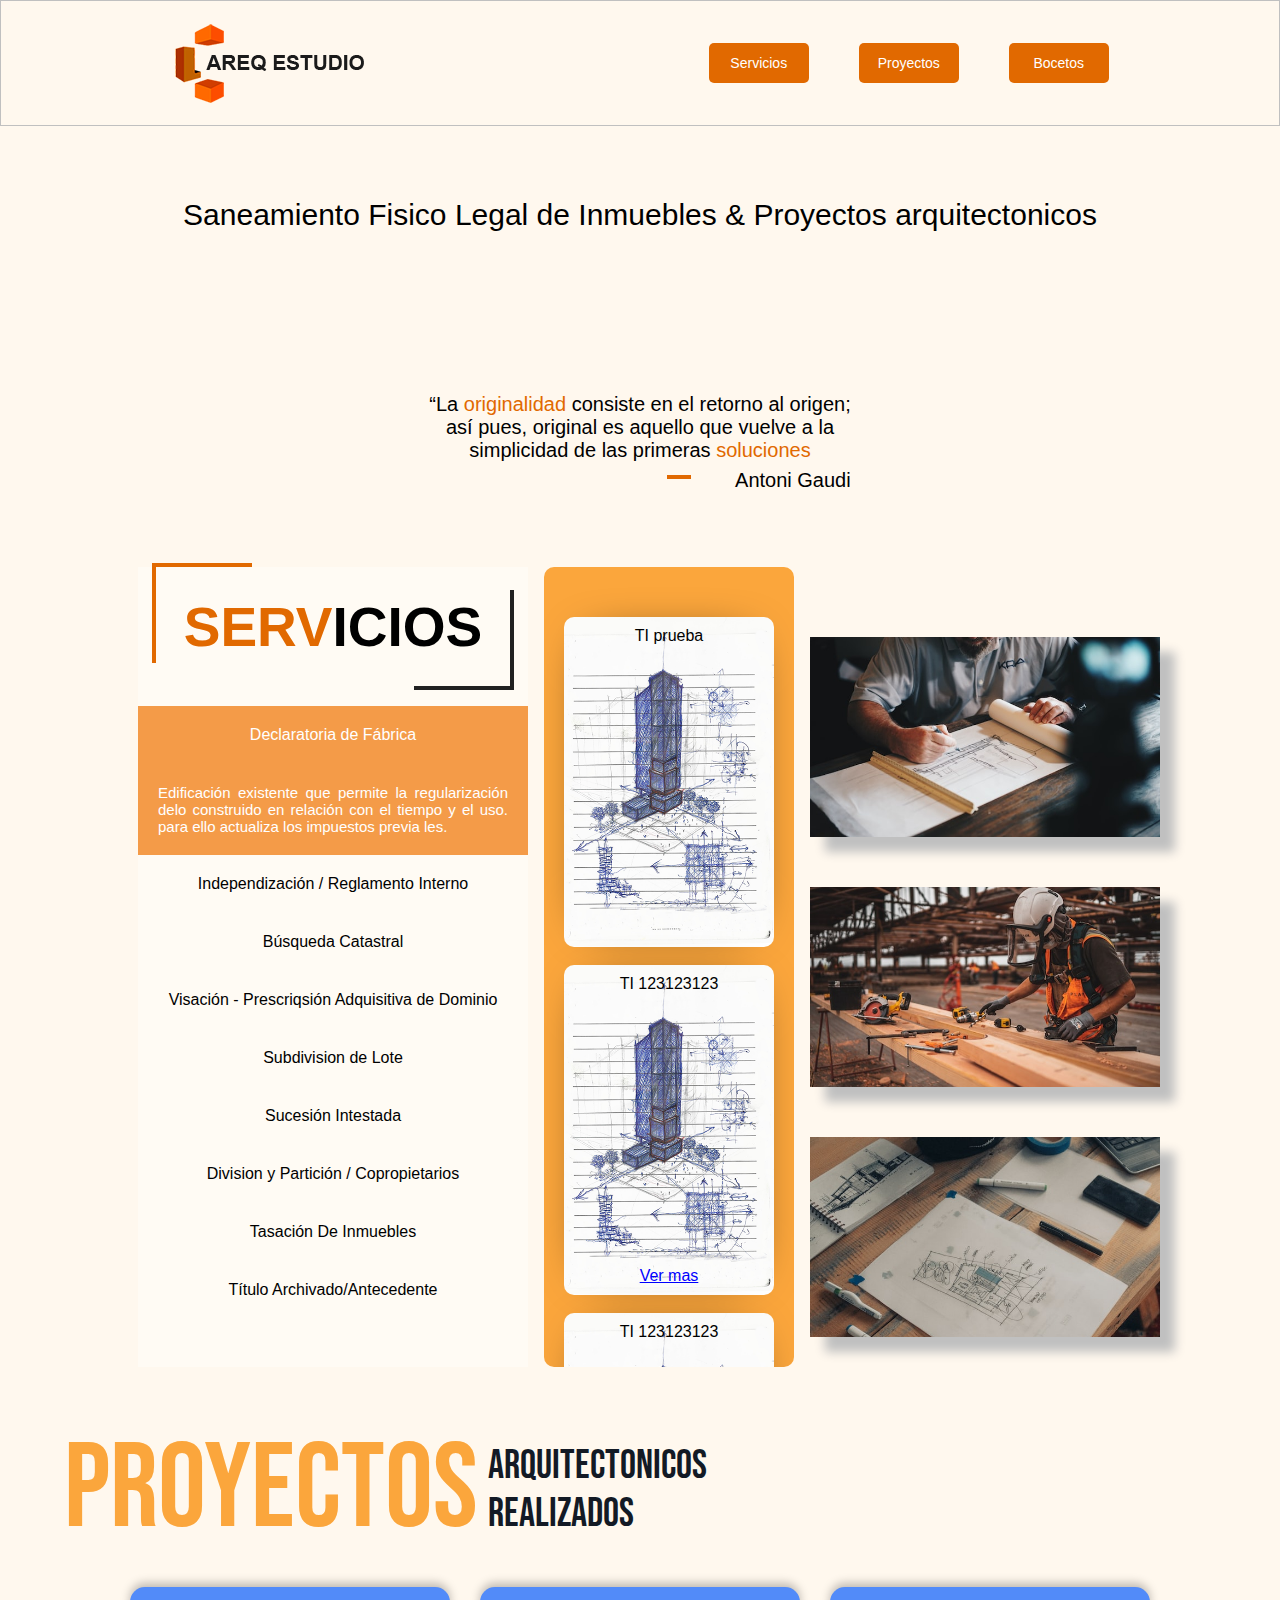
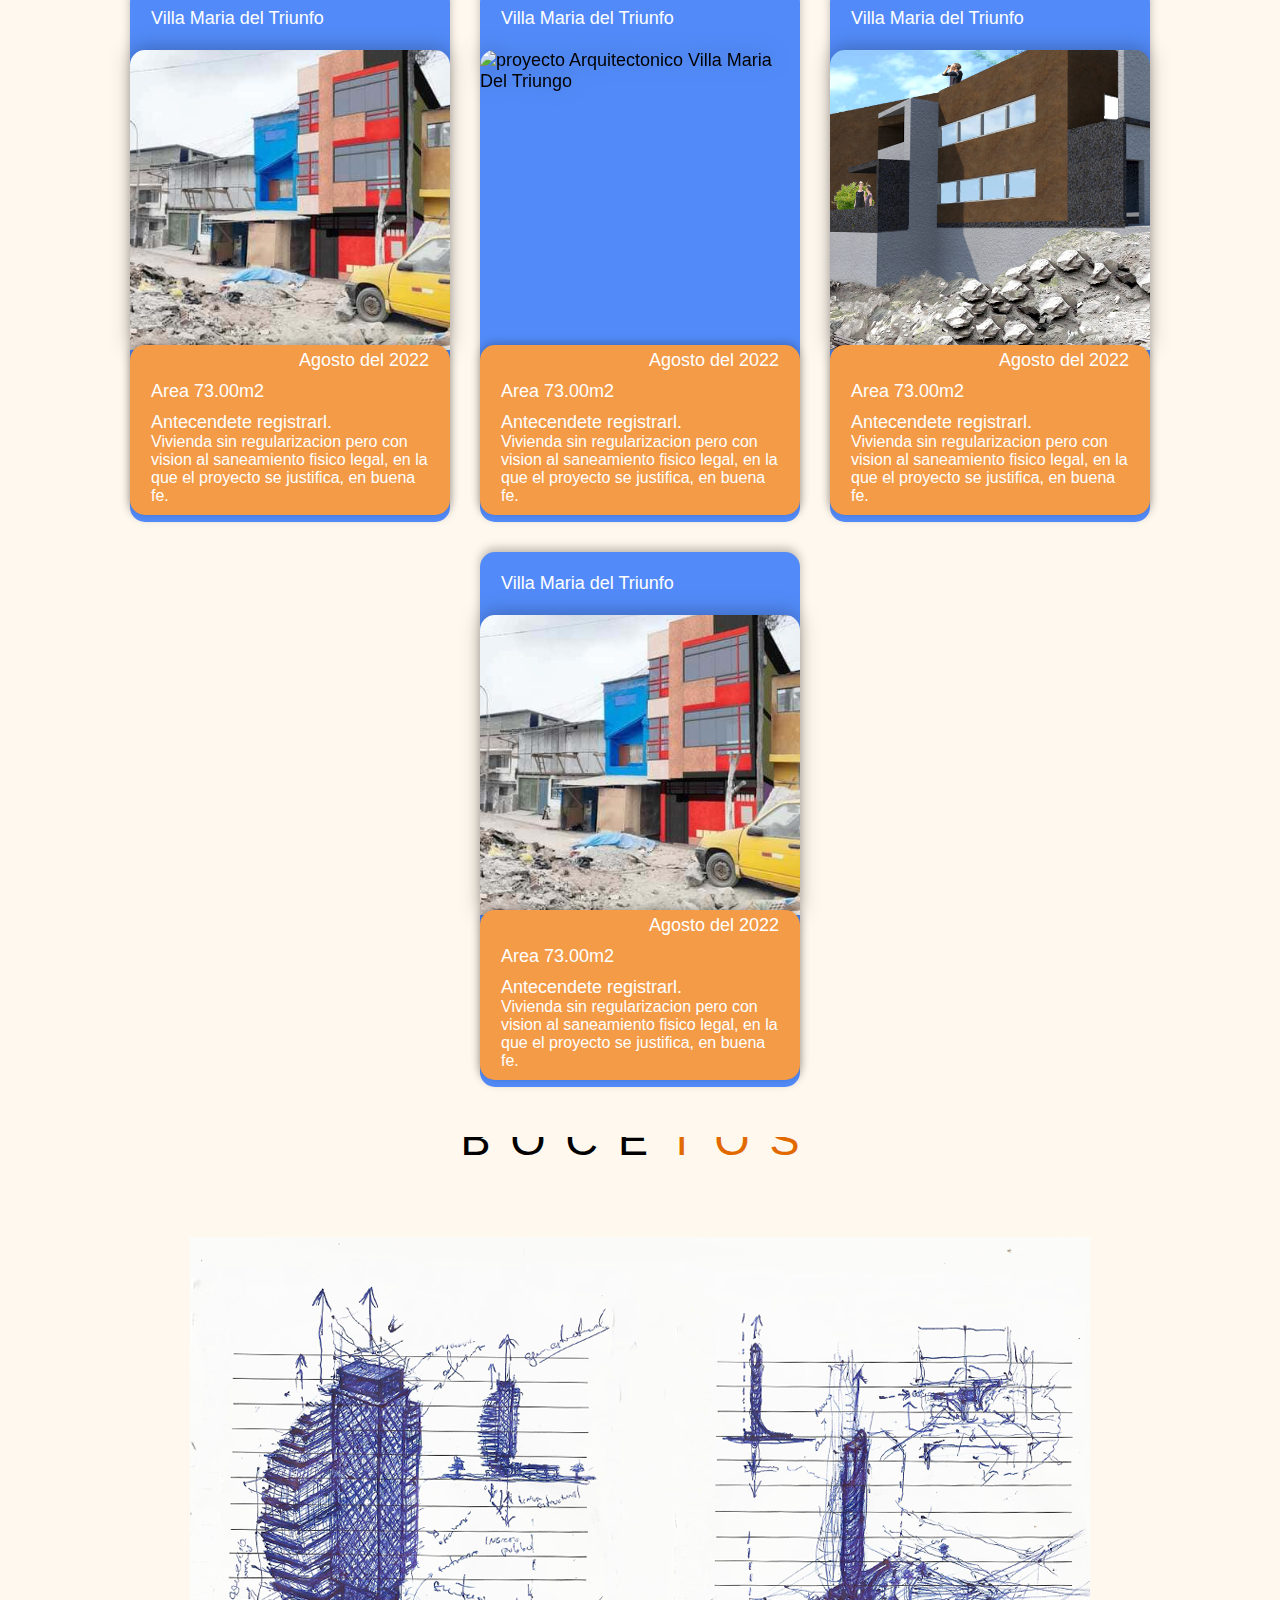
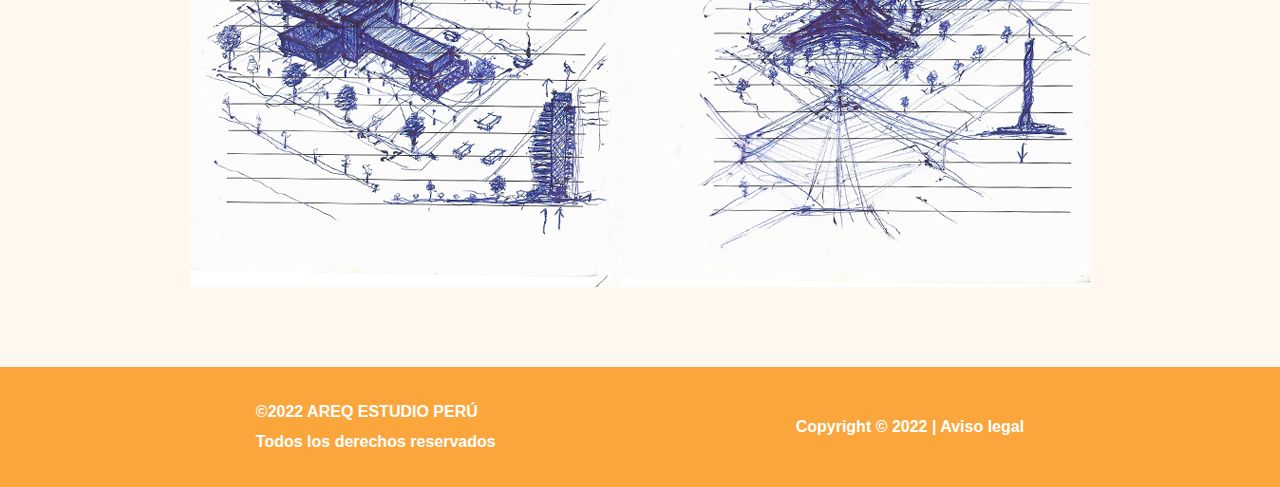
==== commit 295b6b98: "se agregaron descripciones a los servicios y se adapto los texto" ====
--- a/index.html
+++ b/index.html
@@ -21,7 +21,7 @@
             <ul class="nav__menu">
                 <li class="nav__item"><a class="nav__links" href="#servicios">Servicios</a></li>
                 <li class="nav__item"><a class="nav__links" href="#proyectos">Proyectos</a></li>
-                <li class="nav__item"><a class="nav__links" href="#">Bocetos</a></li>
+                <li class="nav__item"><a class="nav__links" href="#bocetos">Bocetos</a></li>
             </ul>
         </nav>
     </header>
@@ -46,8 +46,8 @@
                 <div class="principal__menu">
                     <ul class="principal__ul">
                         <li class="principal__li"><a class="principal__links" href="#servicios">Servicios</a></li>
-                        <li class="principal__li"><a class="principal__links" href="#">Proyectos</a></li>
-                        <li class="principal__li"><a class="principal__links" href="#">Bocetos</a></li>
+                        <li class="principal__li"><a class="principal__links" href="#proyectos">Proyectos</a></li>
+                        <li class="principal__li"><a class="principal__links" href="#bocetos">Bocetos</a></li>
                     </ul>
                 </div>
             </div>
@@ -72,32 +72,50 @@
             <div class="servicios__lista">
                 <p class="servicios__titulo"> <span>SERV</span>ICIOS</p>
                 <div id="esqueleto_label" class="servicios__ul">
-                    <label class="servicios__li" id="item-1" class="label" for="serv-1">Declaratoria de Fábrica</label>
-                    <label class="servicios__li" id="item-2" class="label" for="serv-2">Independización /Reglamento
-                        Interno</label>
-                    <label class="servicios__li" id="item-3" class="label" for="serv-3">Búsqueda Catastral</label>
-                    <label class="servicios__li" id="item-4" class="label" for="serv-4">Prescripquisión Adquisitiva de
-                        Dominio</label>
-                    <label class="servicios__li" id="item-5" class="label" for="serv-5">Subdivision de Lote</label>
-                    <label class="servicios__li" id="item-6" class="label" for="serv-6">Copia Literal de Inmuebles -
-                        Partida Registral</label>
-                    <label class="servicios__li" id="item-7" class="label" for="serv-7">Sucesión Intestada</label>
-                    <label class="servicios__li" id="item-8" class="label" for="serv-8">Division y
-                        Partición/Copropietarios</label>
-                    <label class="servicios__li" id="item-9" class="label" for="serv-9">Tasación De Inmuebles</label>
-                    <label class="servicios__li" id="item-10" class="label" for="serv-10">Título
-                        Archivado/Antecedente</label>
-                    <!-- <label class="servicios__li" id="item-11" class="label" for="serv-11"></label>
-                    <label class="servicios__li" id="item-12" class="label" for="serv-12"></label>
-                    <label class="servicios__li" id="item-13" class="label" for="serv-13"></label> -->
+                    <div class="content_label servicio1">
+                        <label class="servicios__li" id="item-1" for="serv-1">Declaratoria de Fábrica</label>
+                        <div class="descripcion des1"><p>Edificación existente que permite la regularización delo construido en relación con el tiempo y el uso. para ello actualiza los impuestos previa les.</p> </div>
+                    </div>
+                    <div class="content_label servicio2">
+                        <label class="servicios__li" id="item-2" for="serv-2">Independización / Reglamento Interno</label>
+                        <div class="descripcion des1"><p>Sección inmobiliaria donde se faculta el uso de vivienda, comercio, estacionamiento, talleres, áreas comunes, etc. lo cual la independencia está relacionada con el reglamento interno estableciendo los criterios de convivencia de una edificación. La independencia es parte del complemento con la declaratoria de Fabrica.</p></div>
+                    </div>
+                    <div class="content_label servicio3">
+                        <label class="servicios__li" id="item-3" for="serv-3">Búsqueda Catastral</label>
+                        <div class="descripcion des1"><p>Ubicación técnica de un inmueble o cierto sector del territorio para la obtención de partida registral o en su defecto información actualizada en los registros públicos.</p></div>
+                    </div>
+                    <div class="content_label servicio4">
+                        <label class="servicios__li" id="item-4" for="serv-4">Visación - Prescriqsión Adquisitiva de Dominio</label>
+                        <div class="descripcion des1"><p>Evaluación técnica de ocupante como posesionario del inmueble lo cual se realiza la visación de planos y memoria descriptiva para la gestión municipal.</p></div>
+                    </div>
+                    <div class="content_label servicio5">
+                        <label class="servicios__li" id="item-5" for="serv-5">Subdivision de Lote</label>
+                        <div class="descripcion des1"><p>Dado el principio de vivienda por ser único esta permitida subdividir el lote lo cual pueda inscribirse con la declaratoria de fabrica o la intervención municipal.</p></div>
+                    </div>
+                    <div class="content_label servicio7">
+                        <label class="servicios__li" id="item-7" for="serv-7">Sucesión Intestada</label>
+                        <div class="descripcion des1"><p>Dado el fallecimiento de un titular el árbol genealógico familiar determinara los futuros herederos lo cual la sucesión intestada permite inscribir el apto de la herencia.</p></div>
+                    </div>
+                    <div class="content_label servicio8">
+                        <label class="servicios__li" id="item-8" for="serv-8">Division y Partición / Copropietarios</label>
+                        <div class="descripcion des1"><p>Dado la independencia de un inmueble donde que se faculta varios titulares en la copia literal estas tienen la etapa de adjudicar tales unidades inmobiliarias o subdivisión de lotes en su beneficio lo cual la división y partición determinara las nuevas adjudicaciones del inmueble.</p></div>
+                    </div>
+                    <div class="content_label servicio9">
+                        <label class="servicios__li" id="item-9" for="serv-9">Tasación De Inmuebles</label>
+                        <div class="descripcion des1"><p>Servicio de valor comercial de una propiedad para entablar un punto equilibrado entre la venta de un departamento ya sea valor de construcción o valor de terreno.</p> </div>
+                    </div>
+                    <div class="content_label servicio10">
+                        <label class="servicios__li" id="item-10" for="serv-10">Título Archivado/Antecedente</label>
+                        <div class="descripcion des1"><p>Lectura del antecedente registral de un inmueble que permita la modificación de una ampliación de declaratoria de fabrica etc.</p></div>
+                    </div>
                 </div>
             </div>
         </div>
         <div id="input" class="servicios_informacion comuns__modifique celular">
             <div class="box box1">
-                <div class="cajas">
-                    <div class="cajas__card">
-                        <p class="caja__titulo">TI 123123123</p><a class="caja__link" href="#">Ver mas</a>
+                <div id="caja1" class="cajas">
+                    <div id="caja_prueba" class="cajas__card">
+                        <p class="caja__titulo">TI prueba</p><a class="caja__link ocultar__link" href="#">Ver mas</a>
                     </div>
                 </div>
                 <div class="cajas">
@@ -127,7 +145,7 @@
                 </div>
             </div>
             <div class="box box2">
-                <div class="cajas">
+                <div id="caja2" class="cajas">
                     <div class="cajas__card">
                         <p class="caja__titulo">TI 123123123</p><a class="caja__link" href="#">Ver mas</a>
                     </div>
@@ -296,12 +314,15 @@
             </div> -->
         </div>
         <div class="servicios__img">
-            <div class="servicios_imagenes"><img class="servicios__imagen imagen_uno" width="350px" height="202px"
-                    src="./img/plano.jpg" alt=""></div>
-            <div class="servicios_imagenes"><img class="servicios__imagen imagen_dos" width="350px" height="202px"
-                    src="./img/realizado.jpg" alt=""></div>
-            <div class="servicios_imagenes"><img class="servicios__imagen imagen_tres" width="350px" height="202px"
-                    src="./img/plano0.jpg" alt=""></div>
+            <div class="servicios_imagenes">
+                <img class="servicios__imagen imagen_uno" width="350px" height="202px" src="./img/plano.jpg" alt="">
+            </div>
+            <div class="servicios_imagenes">
+                <img class="servicios__imagen imagen_dos" width="350px" height="202px" src="./img/realizado.jpg" alt="">
+            </div>
+            <div class="servicios_imagenes">
+                <img class="servicios__imagen imagen_tres" width="350px" height="202px" src="./img/plano0.jpg" alt="">
+            </div>
         </div>
     </section>
     <section id="proyectos" class="proyectos__container">
@@ -321,11 +342,11 @@
                         <p class="cards__Antecedente"><span>Antecendete registrarl.</span><br>Vivienda sin
                             regularizacion pero con vision al saneamiento fisico legal, en la que el proyecto se
                             justifica, en buena fe. </p>
-                        <div class="cards_btn_container">
+                        <!-- <div class="cards_btn_container">
                             <button class="cards__boton">
                                 <p class="cards__boton_texto">&#62;&#62;</p>
                             </button>
-                        </div>
+                        </div> -->
                     </div>
                 </div>
             </div>
@@ -340,11 +361,11 @@
                         <p class="cards__Antecedente"><span>Antecendete registrarl.</span><br>Vivienda sin
                             regularizacion pero con vision al saneamiento fisico legal, en la que el proyecto se
                             justifica, en buena fe. </p>
-                        <div class="cards_btn_container">
+                        <!-- <div class="cards_btn_container">
                             <button class="cards__boton">
                                 <p class="cards__boton_texto">&#62;&#62;</p>
                             </button>
-                        </div>
+                        </div> -->
                     </div>
                 </div>
             </div>
@@ -359,11 +380,11 @@
                         <p class="cards__Antecedente"><span>Antecendete registrarl.</span><br>Vivienda sin
                             regularizacion pero con vision al saneamiento fisico legal, en la que el proyecto se
                             justifica, en buena fe. </p>
-                        <div class="cards_btn_container">
+                        <!-- <div class="cards_btn_container">
                             <button class="cards__boton">
                                 <p class="cards__boton_texto">&#62;&#62;</p>
                             </button>
-                        </div>
+                        </div> -->
                     </div>
                 </div>
             </div>
@@ -378,20 +399,19 @@
                         <p class="cards__Antecedente"><span>Antecendete registrarl.</span><br>Vivienda sin
                             regularizacion pero con vision al saneamiento fisico legal, en la que el proyecto se
                             justifica, en buena fe. </p>
-                        <div class="cards_btn_container">
+                        <!-- <div class="cards_btn_container">
                             <button class="cards__boton">
                                 <p class="cards__boton_texto">&#62;&#62;</p>
                             </button>
-                        </div>
+                        </div> -->
                     </div>
                 </div>
             </div>
         </div>
     </section>
-    <section class="bocetos__container">
+    <section id="bocetos" class="bocetos__container">
         <div class="boceto__imagen">
             <div class="boceto__titulo_imagen">
-
                 <p class="boceto__titulo">BOCE <span>TOS</span></p>
             </div>
             <!--  <img class="boceto__imagenes" src="./gif/picasion.com_4e0ce1b381d75b074eb03cf6094ab3aa.gif"
@@ -426,9 +446,9 @@
         <p class="footer_copy">©2022 AREQ ESTUDIO PERÚ<br>Todos los derechos reservados</p>
         <p class="footer_copy">Copyright © 2022 | Aviso legal</p>
     </footer>
-    <script src="./script/servicios.js"></script>
-    <script src="./script/bocetosCarrousel.js"></script>
+    <script src="./script/servicios_nav_mobile.js"></script>
     <script src="./script/redirecionar.js" type="module"></script>
+    <script src="./script/agrandar_box_servicio.js"></script>
 </body>
 
 </html>--- a/css/index.css
+++ b/css/index.css
@@ -55,14 +55,11 @@
 img {
     display: block;
     width: 100%;
-    /* object-fit: cover; */
 }
 
 .header__container {
     width: 100%;
-    padding-bottom: 100px;
     background: var(--bg__header);
-    display: flex;
     justify-content: space-between;
     position: relative;
     display: none;
@@ -95,7 +92,7 @@
 
 .principal__logo {
     position: absolute;
-    top: 4rem;
+    top: 3rem;
     left: 5%;
     z-index: 2;
     width: 450px;
@@ -201,20 +198,34 @@
     width: 130px;
     height: 60px;
     background: var(--bg__principal_orange);
-}
-
+
+}
+.principal__links{
+    transition: all .5s;
+}
 .nav__links {
     font-size: 1.6rem;
-    text-decoration: none;
+    text-decoration: none;  
     color: var(--c__principal-menu);
     display: flex;
     justify-content: center;
     align-items: center;
-    width: 130px;
-    height: 60px;
+    width: 100px;
+    height: 40px;
+    border-radius: 5px;
     background: var(--bg__principal_orange);
 }
-
+.nav__links:hover{
+    color: white;
+    background: #e47e26;
+}
+.principal__links:hover{
+    color: white;
+    background: #e47e26;
+    box-shadow: 0px 0px 3rem -1rem rgba(0, 0, 0, 60%);
+    font-size: 1.8rem;
+    
+}
 /* ESTILOS DEL SERVICIO */
 .servicios {
     width: 80%;
@@ -248,9 +259,7 @@
     align-items: center;
     width: 100%;
     background: var(--bg__servicios_orange_claro);
-
     border-radius: 10px;
-
     max-height: 800px;
     
 }
@@ -368,6 +377,7 @@
 }
 
 .servicios__ul {
+    width: 390px;
     height: 640px;
     display: flex;
     flex-direction: column;
@@ -389,24 +399,39 @@
     margin: 0 auto;
 }
  */
+ .content_label{
+    width: 100%;
+ }
 .servicios__li {
     width: 100%;
+    display: block;
     padding: 2rem 2rem;
     list-style-type: none;
     text-align: center;
-    
+}
+.descripcion{
+    font-size: 1.5rem;
+    color: white;
+    padding: 2rem 1rem;
+    display: block;
+    justify-content: center;
+    align-items: center;
+    text-align: center;
+    display: none;
+    text-align: center;
+}
+.descripcion > p{
+    text-align: justify;
+    padding: 0rem 1rem;
 }
 .servicios__informacion{
     display: none;
     position: absolute;
-    
     width: 600px;
     left: 100%;
     top: 0%;
     z-index: 99;
     padding: 2rem;
-    
-    
     background: #3D3C42;
     
 }
@@ -416,46 +441,68 @@
 }
 
 .box1,.box2,.box3,.box4,.box5,.box6,.box7,.box8,.box9,.box10,.box11,.box12,.box13{
-    padding: 6rem 3em 6rem 3rem;
+    padding: 5rem 2em 5rem 2rem;
     overflow-y: scroll;
     /* overflow-y: scroll; */
     /* max-height: 650px; */
     display: flex;
     justify-content: space-evenly;
     flex-wrap: wrap;
-    gap: 15px;
+    gap: 18px;
     border-radius: 10px;
+    position: relative;
 }
 
 .cajas{
     width: 210px;
     height: 330px;
-    position: relative;
+    /* position: relative; */
     transition: all 0.5s;
-
+    border-radius: 10px;
+}
+.prueba{
+    position: absolute;
+    top: 50%;
+    left: 50%;
+    transform: translate(-50%, -50%);
+    width: 100%;
+    height: 100%;
+    background: rgba(0, 0, 0, 60%);
+    display: flex;
+    justify-content: space-around;
+    align-items: center;
+    border-radius: 0;
 }
 .cajas__card{
-    width: 100%;
+    width: 210px;
+    height: 330px;
     background: #495579;
     margin-bottom: 1rem;
     gap: 10px;
     border-radius: 10px;
     box-shadow: 0rem 0rem 5rem -3rem;
     padding: 1rem;
-    position: absolute;
     background: url("../img/boceto1.png");
     background-size: cover;
-    height: 100%;
     display: flex;
     justify-content: space-between;
     align-items: center;
     flex-direction: column;
     transition: all 0.5s;
-}
+    z-index: 4;
+}
+.prueba_card{
+    width: 410px;
+    height: 660px;
+}
+.ocultar__link{
+    display: none;
+}
+
 .cajas:hover{
-    transform: scale(1.3);
+    transform: scale(1.1);
     transition: all 0.5s;
-    z-index: 20;
+    
 }
 /* .cajas:hover .cajas__card{
     transform: rotateY(180deg);
@@ -1161,7 +1208,7 @@
         width: 100%;
     }
     .servicios__ul{
-        width: 100%;
+        /* width: 100%; */
     }
     .servicios__informacion{
         position: static;
@@ -1200,7 +1247,7 @@
     }
 
     .boceto__titulo_imagen {
-        top: -8%;
+        top: -15%;
         left: 50%;
         transform: translate(-50%, -50%) rotate(0deg);
         transition: all 0.5s;
@@ -1243,12 +1290,13 @@
     .header__container {
         background-color: var(--bg__principal_container);
         position: fixed;
-        z-index: 10;
+        z-index: 20;
         display: flex;
-        justify-content: center;
+        justify-content: space-around;
         align-items: center;
-        flex-direction: column;
-        padding-bottom: 30px;
+        
+        /* padding-bottom: 30px; */
+        border: 1px solid silver;
     }
 
     .header_logo {
@@ -1285,8 +1333,7 @@
     }
 
     .nav__links {
-        width: 100px;
-        height: 50px;
+        
         font-size: 1.4rem;
         font-weight: normal;
     }
@@ -1390,7 +1437,7 @@
         width: 50px;
         height: 50px;
         border-radius: 50%;
-        background: #212121;
+        margin: .5rem;
         position: absolute;
         top: 0%;
         right: 0%;
@@ -1398,8 +1445,14 @@
         display: flex;
         justify-content: center;
         align-items: center;
-        background: var(--bg__servicios_blanco);
+        color: white;
+        background-color: var(--bg__servicios_black);
         font-size: 3rem;
+        transition: background-color 0.5s;
+        box-shadow: 0px 0px 1rem 0.1rem #F49B48;;
+    }
+    .menu:hover{
+        background-color: #E16900;
     }
     .servicios{
         grid-template-columns: auto;
@@ -1505,14 +1558,19 @@
         right: 120px;
         bottom: -20px;
     }
+    
 }
 
 @media screen and (max-width:700px) {
     .header__contenedor {
+        
         height: 550px;
         margin-top: 100px;
         margin-bottom: 100px;
-        margin-top: 110px;
+        
+    }
+    .header__container{
+        flex-direction: column;
     }
 
     .section__container {
--- a/css/servicios_input.css
+++ b/css/servicios_input.css
@@ -215,18 +215,34 @@
     display: none;
 }
 
-
-
-
-
-
-
-
-
-
-
-
-
-
-
-
+/* MOSTRAR DESCRIPCION */
+#serv-1:checked ~ #servicio_toogle .servicio1 .descripcion,
+#serv-2:checked ~ #servicio_toogle .servicio2 .descripcion,
+#serv-3:checked ~ #servicio_toogle .servicio3 .descripcion,
+#serv-4:checked ~ #servicio_toogle .servicio4 .descripcion,
+#serv-5:checked ~ #servicio_toogle .servicio5 .descripcion,
+#serv-6:checked ~ #servicio_toogle .servicio6 .descripcion,
+#serv-7:checked ~ #servicio_toogle .servicio7 .descripcion,
+#serv-8:checked ~ #servicio_toogle .servicio8 .descripcion,
+#serv-9:checked ~ #servicio_toogle .servicio9 .descripcion,
+#serv-10:checked ~ #servicio_toogle .servicio10 .descripcion{
+    display: block;
+    background: #F49B48;
+
+}
+
+
+
+
+
+
+
+
+
+
+
+
+
+
+
+
